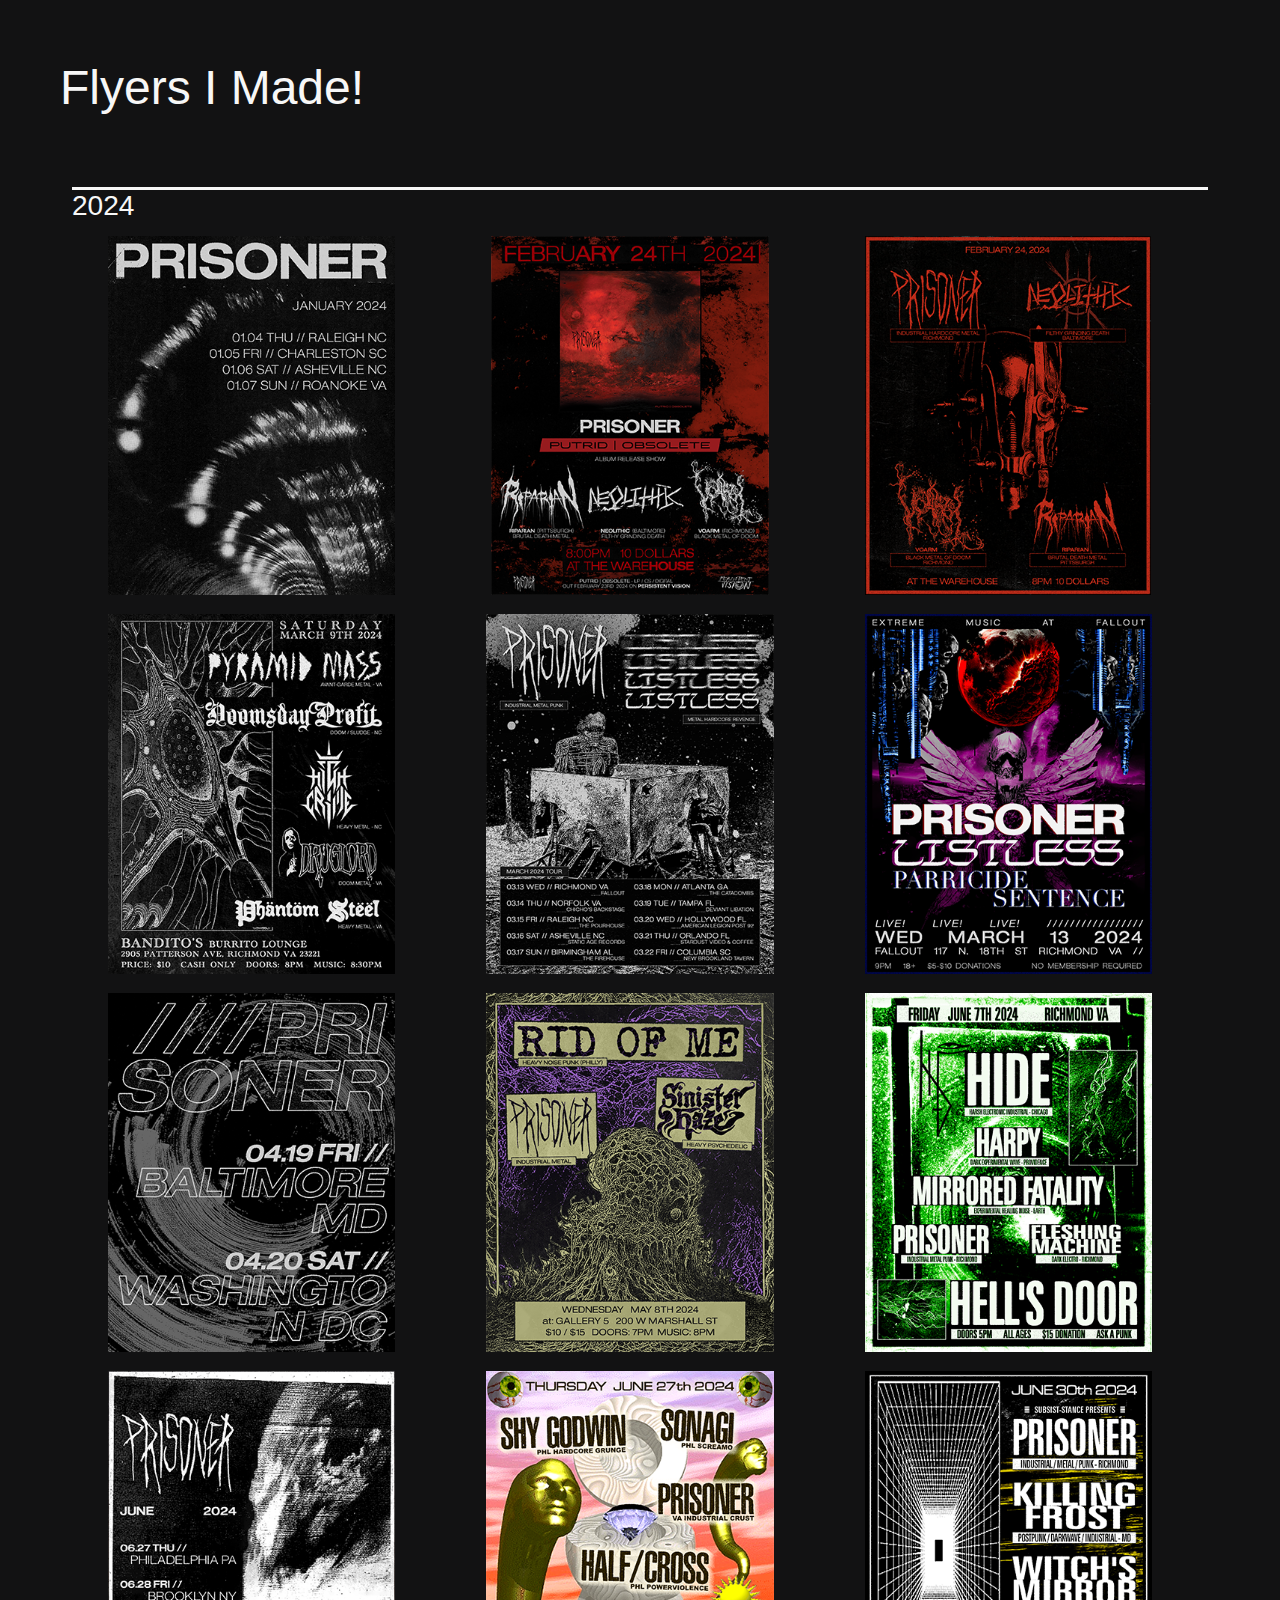
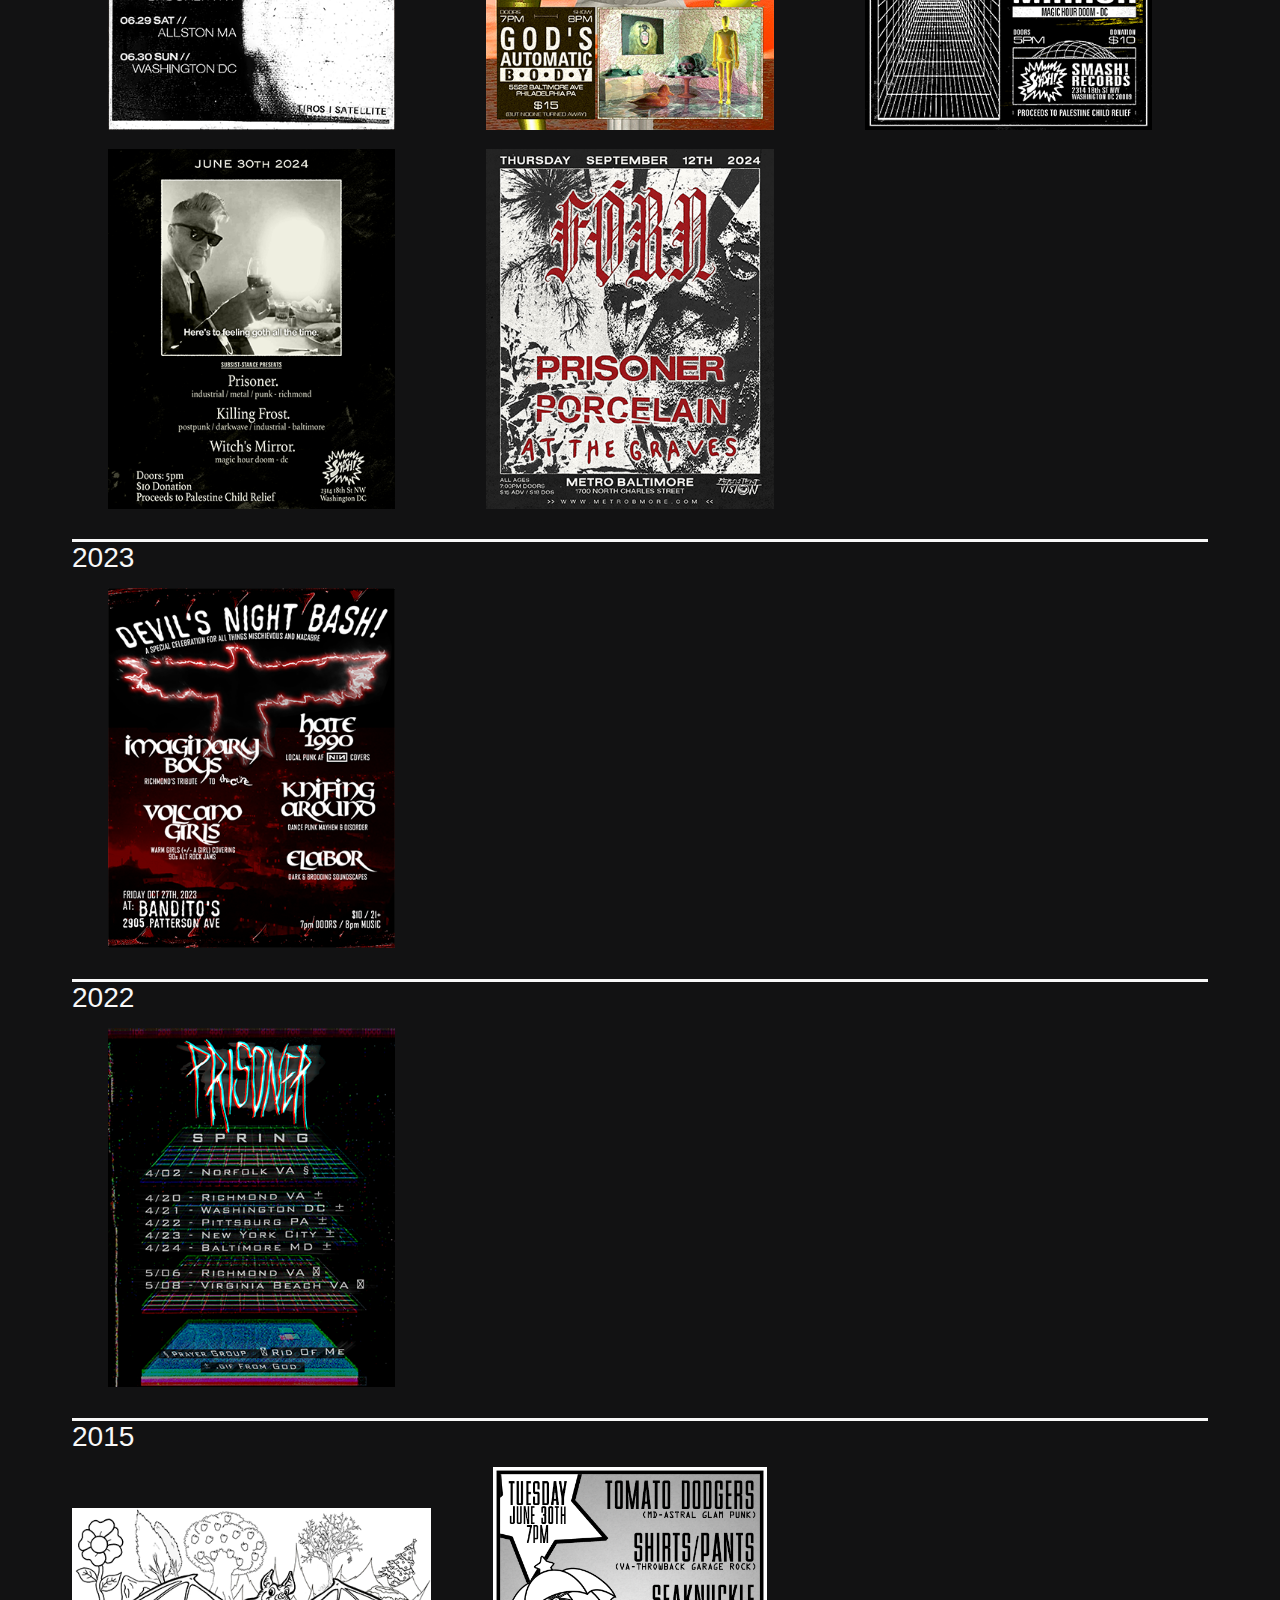
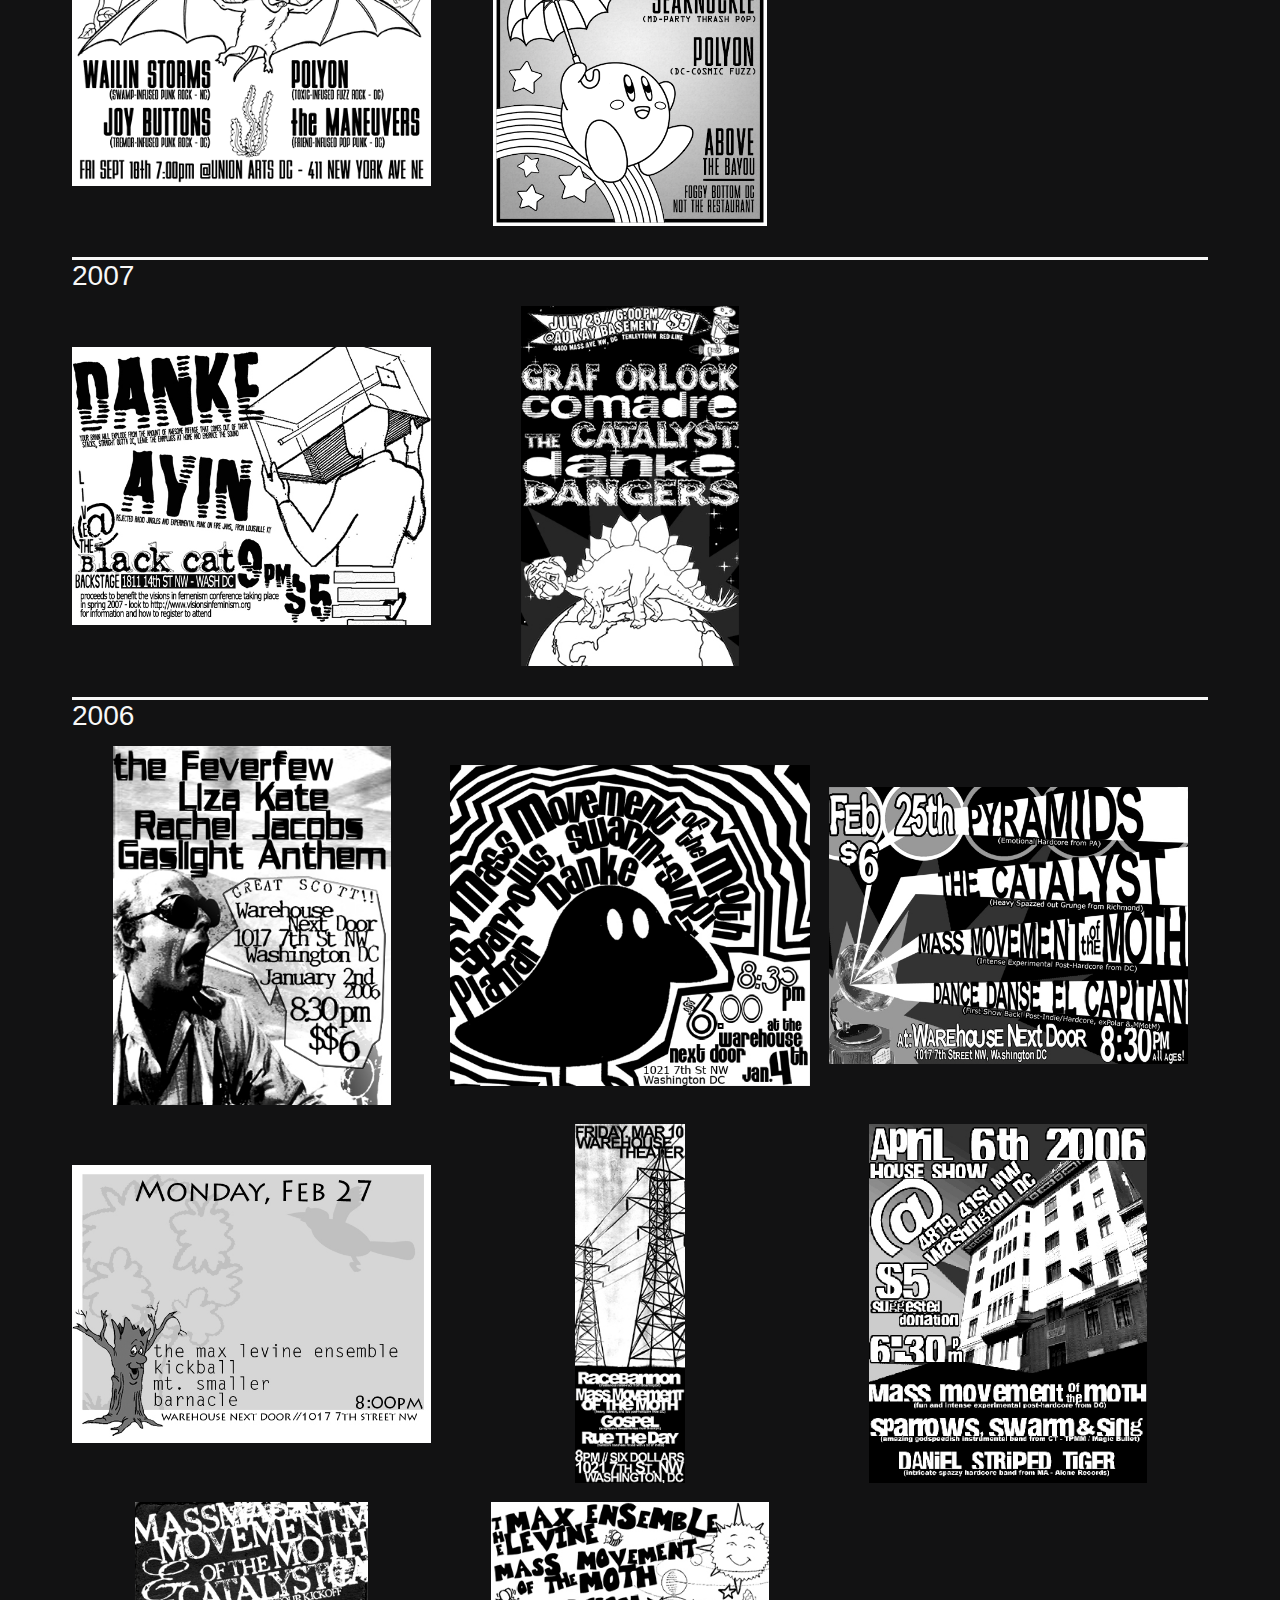
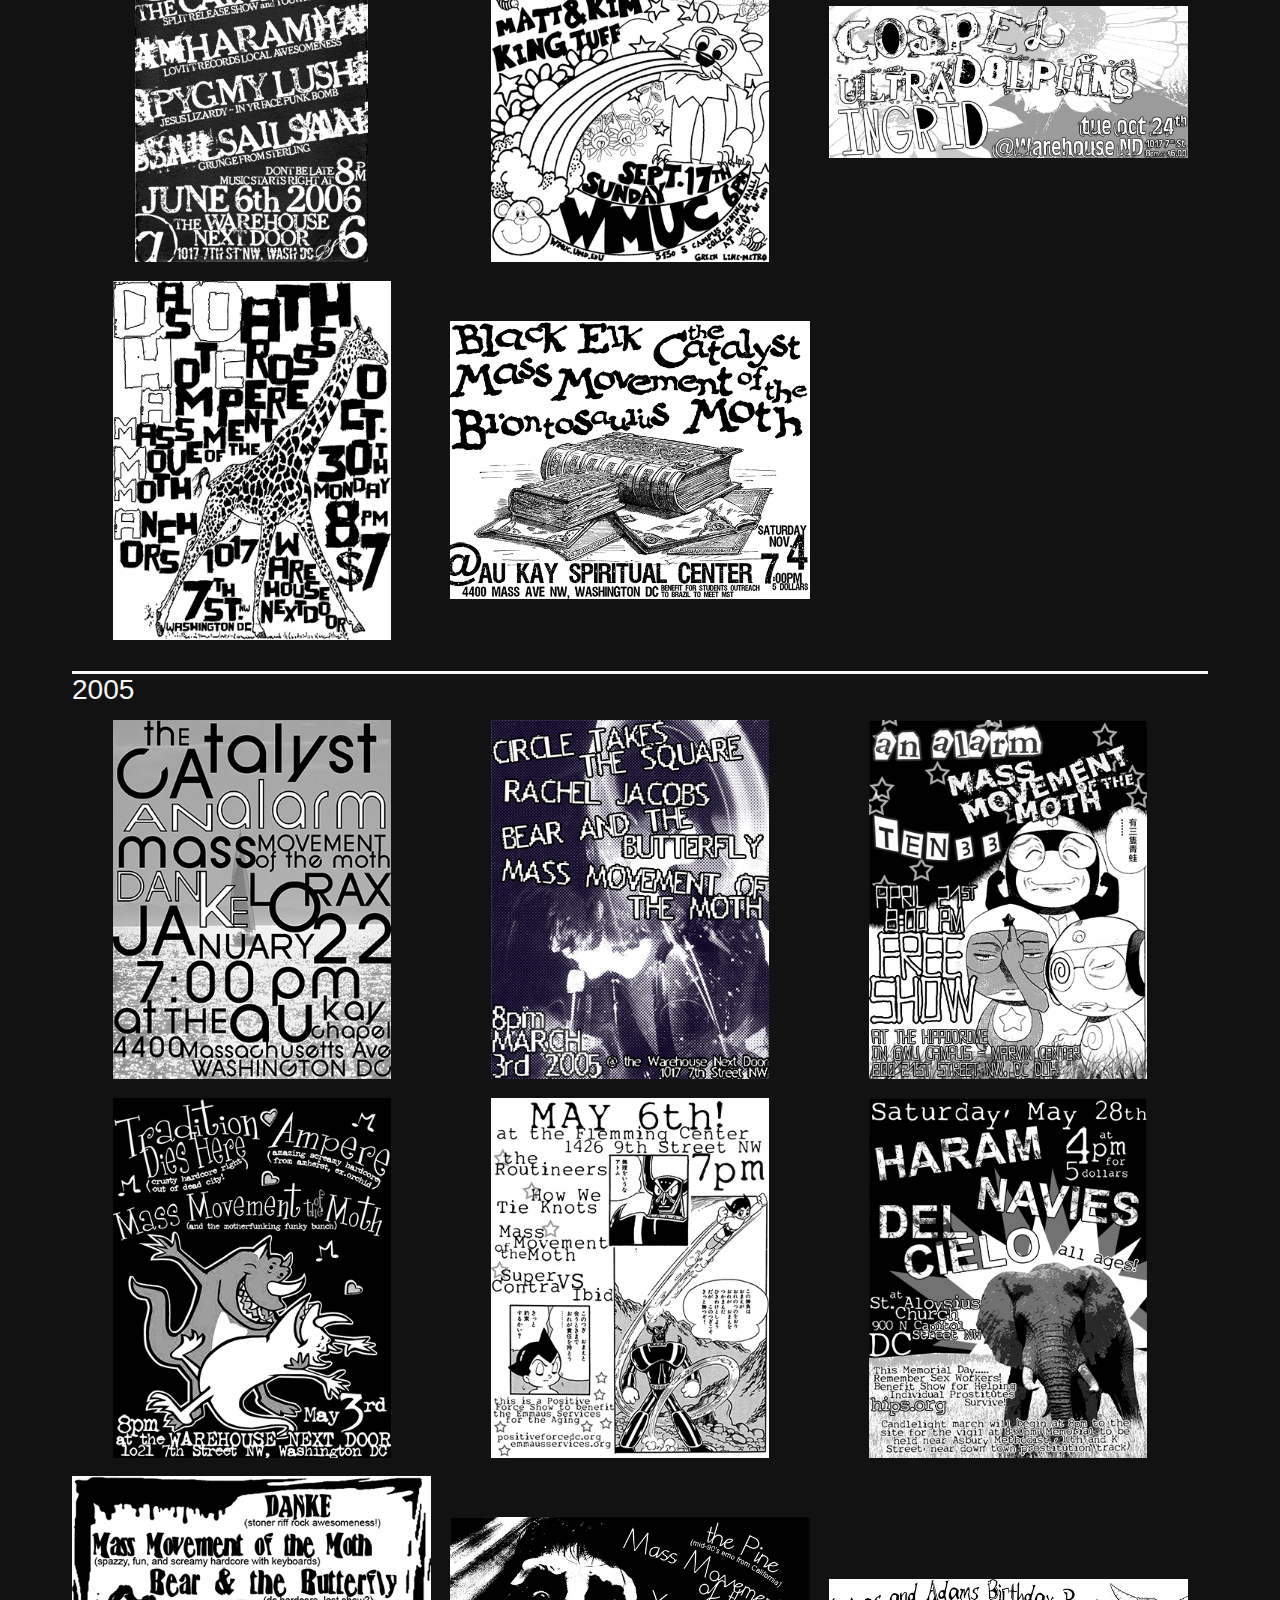
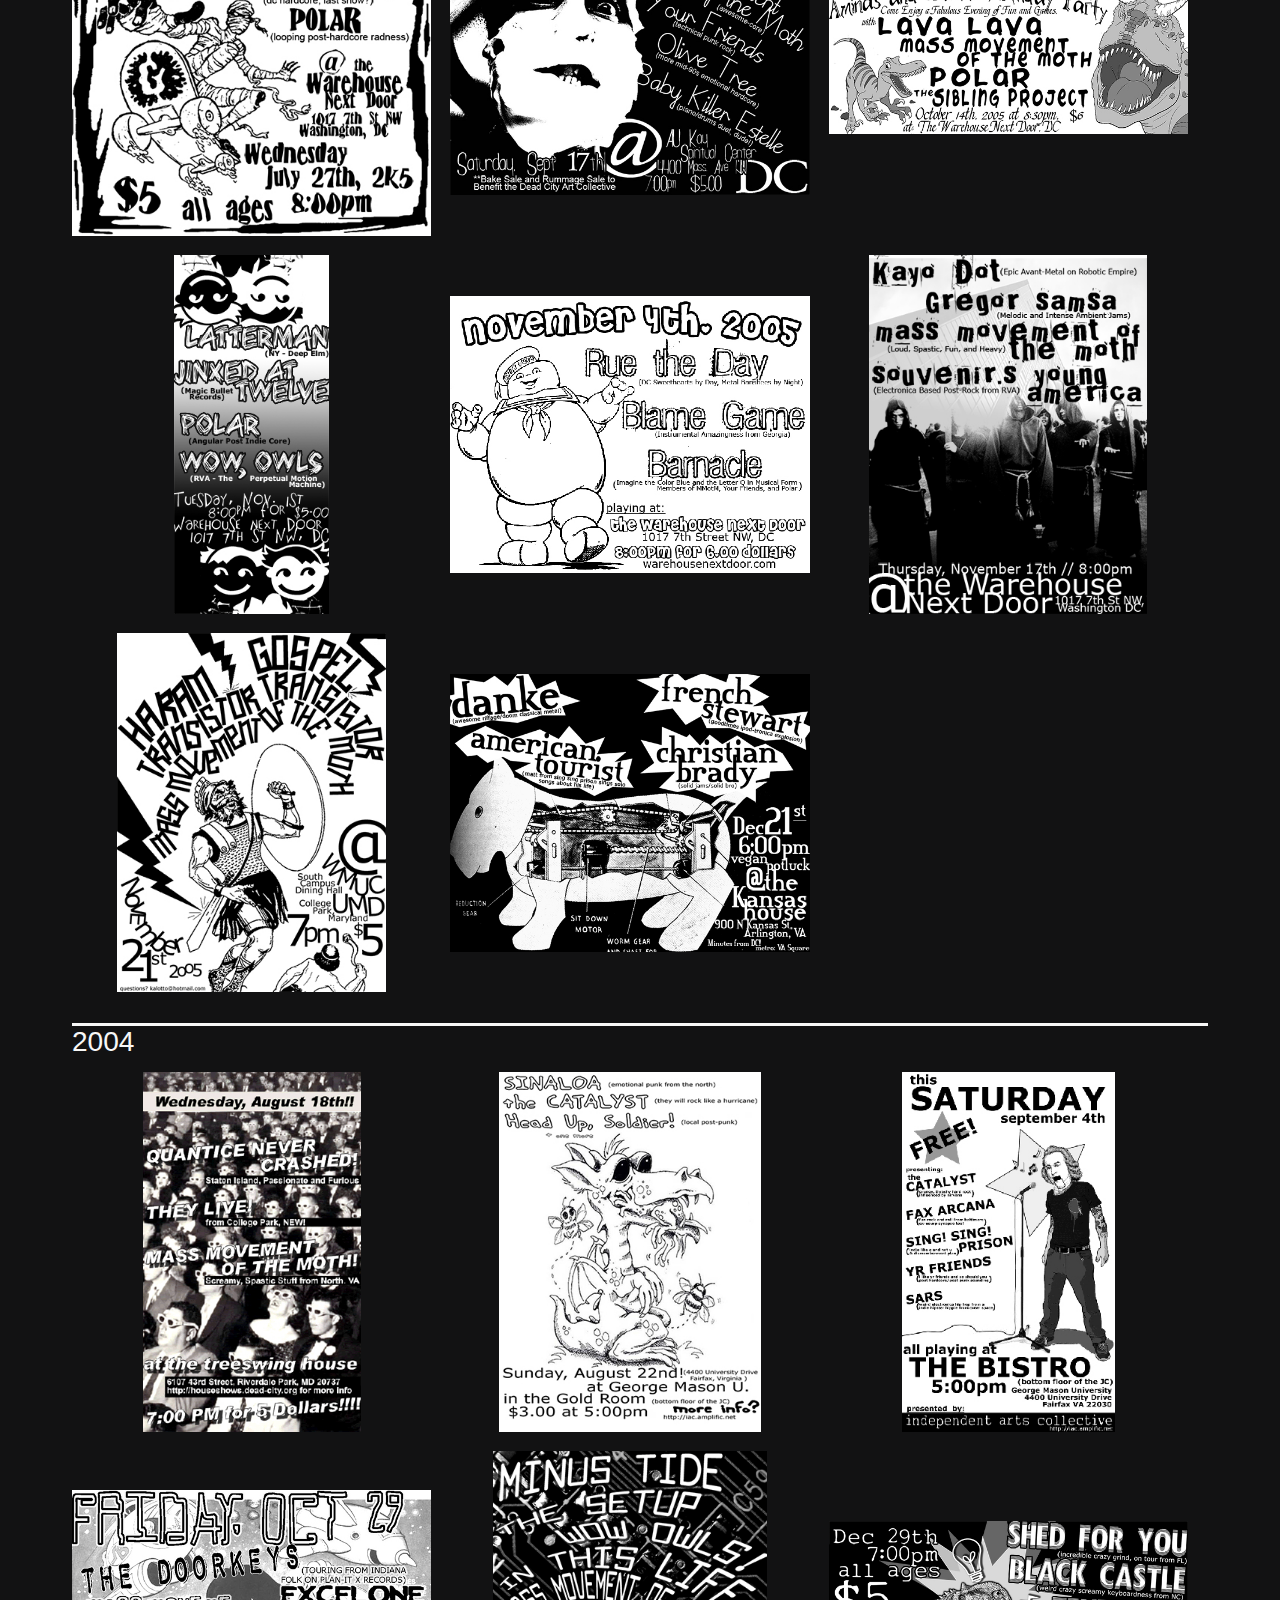
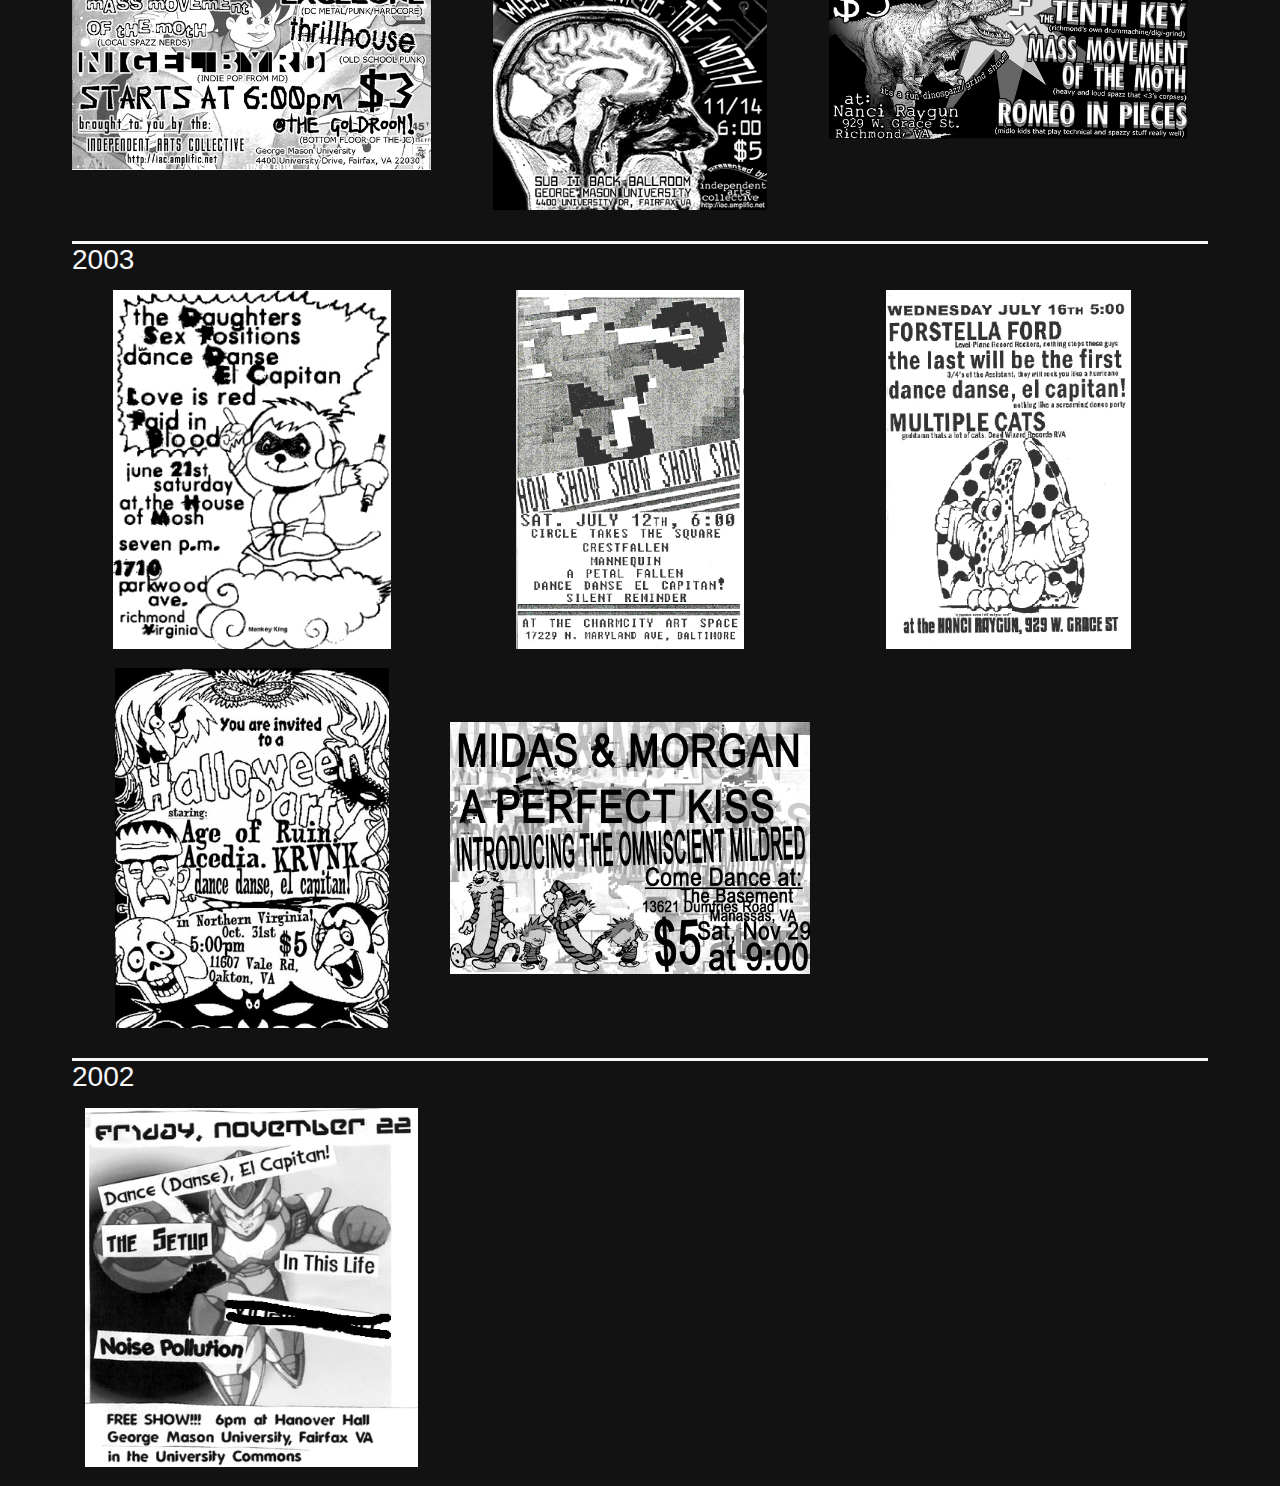
==== flyers/index.html @ acebbc27 "Update index.html" ====
<!doctype html>

<html lang="en">
<head>
  <meta charset="utf-8">

  <title>I did these things that one time</title>
  <meta name="viewport" content="width=device-width, initial-scale=1.0, maximum-scale=3.0, user-scalable=1" />

  <link rel="stylesheet" href="stylesstyles.css" />
  <!--[if lt IE 9]>
  <script src="http://html5shiv.googlecode.com/svn/trunk/html5.js"></script>
  <![endif]-->
</head>
<body>

<h1>Flyers I Made!</h1>

<section>
    <h3>2024</h3>
    <div><a href="bigger/20240104.png" target="_blank"><img src="20240104.png" /></a></div>
    <div><a href="bigger/20240224a.png" target="_blank"><img src="20240224a.png" /></a></div>
    <div><a href="bigger/20240224b.png" target="_blank"><img src="20240224b.png" /></a></div>
    <div><a href="bigger/20240309.png" target="_blank"><img src="20240309.png" /></a></div>
    <div><a href="bigger/20240313a.png" target="_blank"><img src="20240313a.png" /></a></div>
    <div><a href="bigger/20240313b.png" target="_blank"><img src="20240313b.png" /></a></div>
    <div><a href="bigger/20240419.png" target="_blank"><img src="20240419.png" /></a></div>
    <div><a href="bigger/20240508.png" target="_blank"><img src="20240508.png" /></a></div>
    <div><a href="bigger/20240607.png" target="_blank"><img src="20240607.png" /></a></div>
    <div><a href="bigger/20240627a.png" target="_blank"><img src="20240627a.png" /></a></div>
    <div><a href="bigger/20240627b.png" target="_blank"><img src="20240627b.png" /></a></div>
    <div><a href="bigger/20240630a.png" target="_blank"><img src="20240630a.png" /></a></div>
    <div><a href="bigger/20240630b.png" target="_blank"><img src="20240630b.png" /></a></div>
    <div><a href="bigger/20240912.png" target="_blank"><img src="20240912.png" /></a></div>
</section>
<section>
    <h3>2023</h3>
    <div><a href="bigger/20231027.png" target="_blank"><img src="20231027.png" /></a></div>
</section>
<section>
    <h3>2022</h3>
    <div><a href="bigger/20220402.png" target="_blank"><img src="20220402.png" /></a></div>
</section>
<section>
    <h3>2015</h3>
    <div><a href="bigger/20150918.png" target="_blank"><img src="20150918.png" /></a></div>
    <div><a href="bigger/20150630.png" target="_blank"><img src="20150630.png" /></a></div>
</section>
<section>
    <h3>2007</h3>
    <div><a href="bigger/20070105.jpg" target="_blank"><img src="20070105.jpg" /></a></div>
    <div><a href="bigger/20070726.jpg" target="_blank"><img src="20070726.jpg" /></a></div>
</section>
<section>
    <h3>2006</h3>
    <div><a href="bigger/20060102.jpg" target="_blank"><img src="20060102.jpg" /></a></div>
    <div><a href="bigger/20060104.jpg" target="_blank"><img src="20060104.jpg" /></a></div>
    <div><a href="bigger/20060225.jpg" target="_blank"><img src="20060225.jpg" /></a></div>
    <div><a href="bigger/20060227.jpg" target="_blank"><img src="20060227.jpg" /></a></div>
    <div><a href="bigger/20060310.jpg" target="_blank"><img src="20060310.jpg" /></a></div>
    <div><a href="bigger/20060406.jpg" target="_blank"><img src="20060406.jpg" /></a></div>
    <div><a href="bigger/20060606.jpg" target="_blank"><img src="20060606.jpg" /></a></div>
    <div><a href="bigger/20060917.jpg" target="_blank"><img src="20060917.jpg" /></a></div>
    <div><a href="bigger/20061024.jpg" target="_blank"><img src="20061024.jpg" /></a></div>
    <div><a href="bigger/20061030.jpg" target="_blank"><img src="20061030.jpg" /></a></div>
    <div><a href="bigger/20061104.jpg" target="_blank"><img src="20061104.jpg" /></a></div>
</section>
<section>
    <h3>2005</h3>
    <div><a href="bigger/20050122.jpg" target="_blank"><img src="20050122.jpg" /></a></div>
    <div><a href="bigger/20050303.jpg" target="_blank"><img src="20050303.jpg" /></a></div>
    <div><a href="bigger/20050421.jpg" target="_blank"><img src="20050421.jpg" /></a></div>
    <div><a href="bigger/20050503.jpg" target="_blank"><img src="20050503.jpg" /></a></div>
    <div><a href="bigger/20050506.jpg" target="_blank"><img src="20050506.jpg" /></a></div>
    <div><a href="bigger/20050528.jpg" target="_blank"><img src="20050528.jpg" /></a></div>
    <div><a href="bigger/20050727.jpg" target="_blank"><img src="20050727.jpg" /></a></div>
    <div><a href="bigger/20050917.jpg" target="_blank"><img src="20050917.jpg" /></a></div>
    <div><a href="bigger/20051014.jpg" target="_blank"><img src="20051014.jpg" /></a></div>
    <div><a href="bigger/20051101.jpg" target="_blank"><img src="20051101.jpg" /></a></div>
    <div><a href="bigger/20051104.jpg" target="_blank"><img src="20051104.jpg" /></a></div>
    <div><a href="bigger/20051117.jpg" target="_blank"><img src="20051117.jpg" /></a></div>
    <div><a href="bigger/20051121.jpg" target="_blank"><img src="20051121.jpg" /></a></div>
    <div><a href="bigger/20051221.jpg" target="_blank"><img src="20051221.jpg" /></a></div>
</section>
<section>
    <h3>2004</h3>
    <div><a href="bigger/20040818.jpg" target="_blank"><img src="20040818.jpg" /></a></div>
    <div><a href="bigger/20040822.jpg" target="_blank"><img src="20040822.jpg" /></a></div>
    <div><a href="bigger/20040904.jpg" target="_blank"><img src="20040904.jpg" /></a></div>
    <div><a href="bigger/20041029.jpg" target="_blank"><img src="20041029.jpg" /></a></div>
    <div><a href="bigger/20041114.jpg" target="_blank"><img src="20041114.jpg" /></a></div>
    <div><a href="bigger/20041229.jpg" target="_blank"><img src="20041229.jpg" /></a></div>
</section>
<section>
    <h3>2003</h3>
    <div><a href="bigger/20030621.jpg" target="_blank"><img src="20030621.jpg" /></a></div>
    <div><a href="bigger/20030712.jpg" target="_blank"><img src="20030712.jpg" /></a></div>
    <div><a href="bigger/20030716.jpg" target="_blank"><img src="20030716.jpg" /></a></div>
    <div><a href="bigger/20031031.jpg" target="_blank"><img src="20031031.jpg" /></a></div>
    <div><a href="bigger/20031129.jpg" target="_blank"><img src="20031129.jpg" /></a></div>
</section>
<section>
    <h3>2002</h3>
    <div><a href="bigger/20021122.jpg" target="_blank"><img src="20021122.jpg" /></a></div>
</section>

</body>
</html>
---- flyers/stylesstyles.css ----
* { margin: 0; padding: 0; font-weight: normal; }
body {
  background: #121213;
  padding: 2em;
  margin: .5em;
  font-family: Verdana, Arial, Helvetica, sans-serif;
  font-size: 1.5em;
  color: #f7f7f7;
}
a {
  color: #189918;
  text-decoration: none;
}
a:hover { text-decoration: underline; }

section { 
  padding: 0.5em;
  margin: 2.5em auto; 
  clear: both; }
  section h3 { 
    border-top: 3px solid #f7f7f7; 
    padding-bottom: 0.5em; }
  section > div {
    position: relative;
    float: left;
    width: 33.3%;
    height: 0;    
    padding-bottom: 33.3%; }
    section > div > a {
      display: block;
      position: absolute;
      width: 95%;
      height: 95%;
      font-size: 0;
      text-align: center; }
    section > div > a:before {
      content: '';
      vertical-align: middle;
      display: inline-block;
      width: 0;
      height: 100%; }
      section > div > a img {
        vertical-align: middle;
        display: inline-block;
        max-width: 100%;
        max-height: 100%; }
@media (max-width: 480px) {
  body {
    padding: .5em;
  }
  section > div {
    width: 100%;
    padding-bottom: 100%; }
}
@media (min-width: 30em) {
  section > div {

  }
}
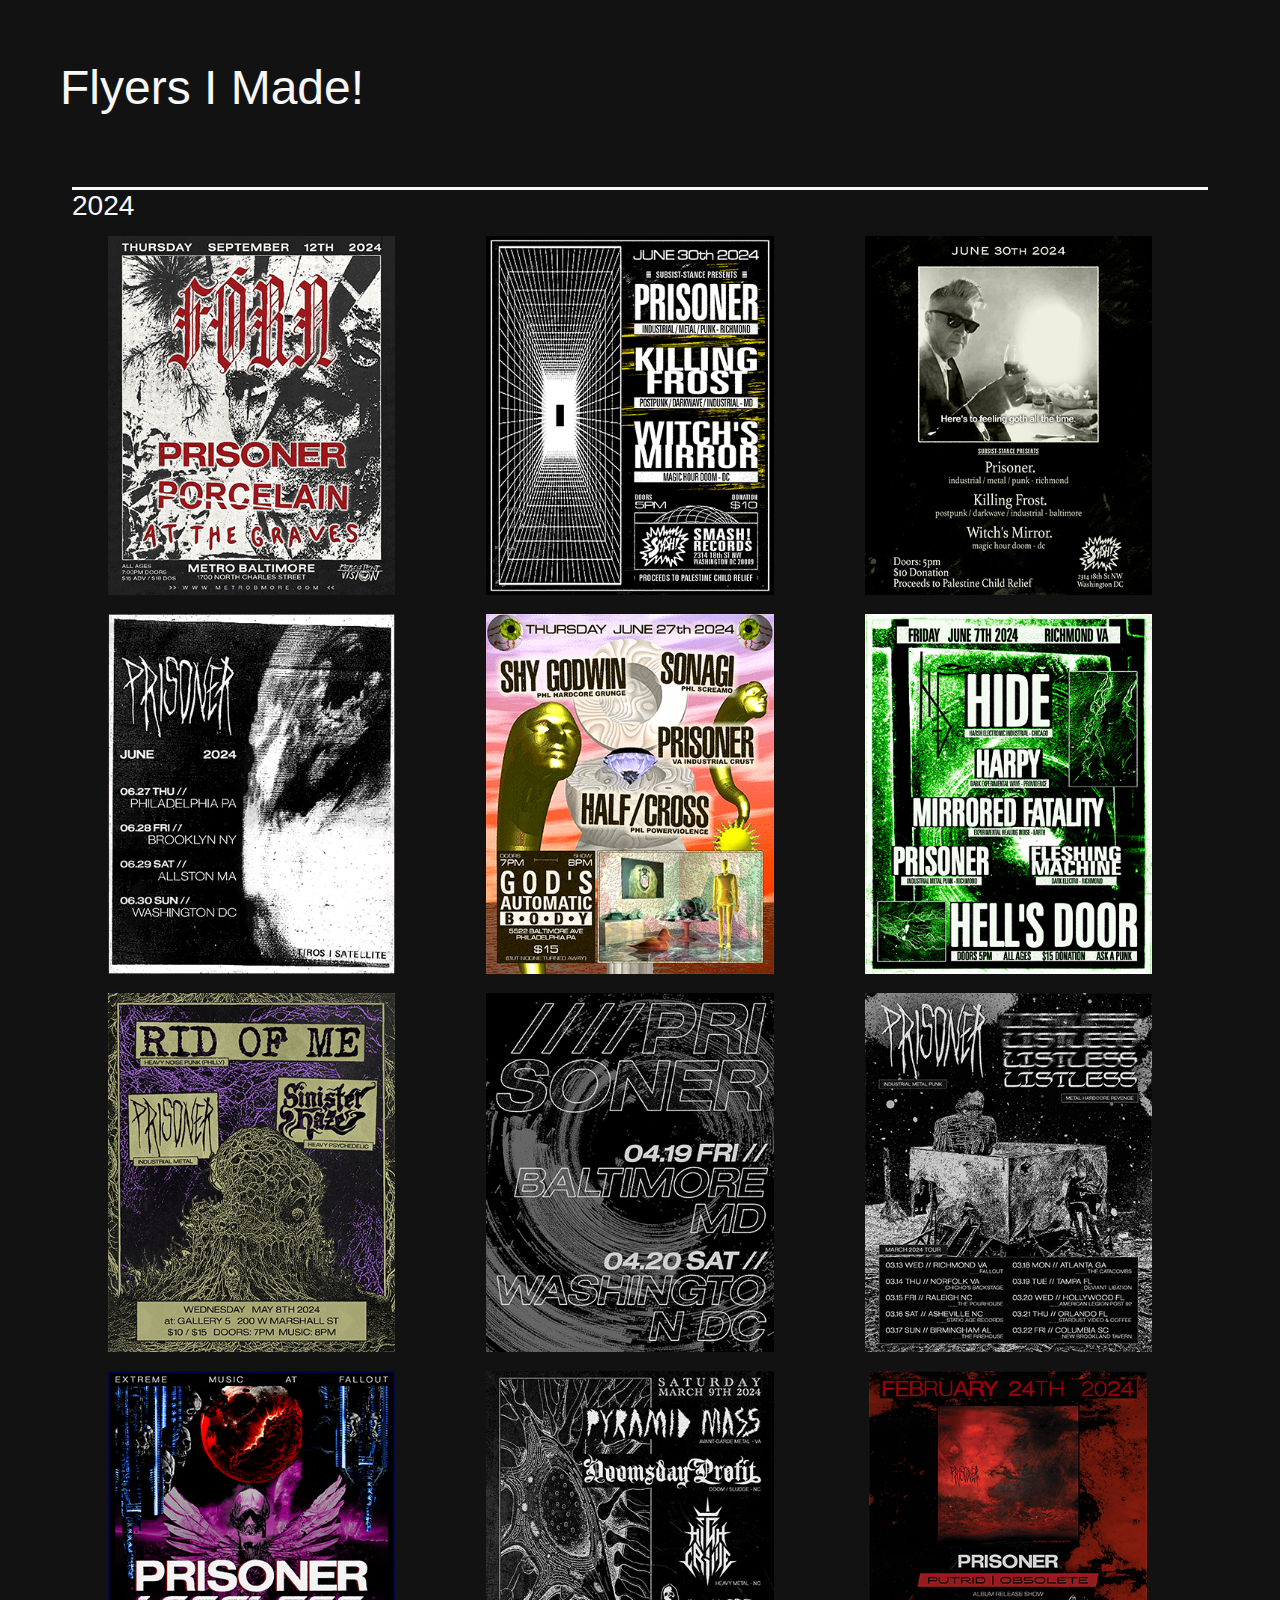
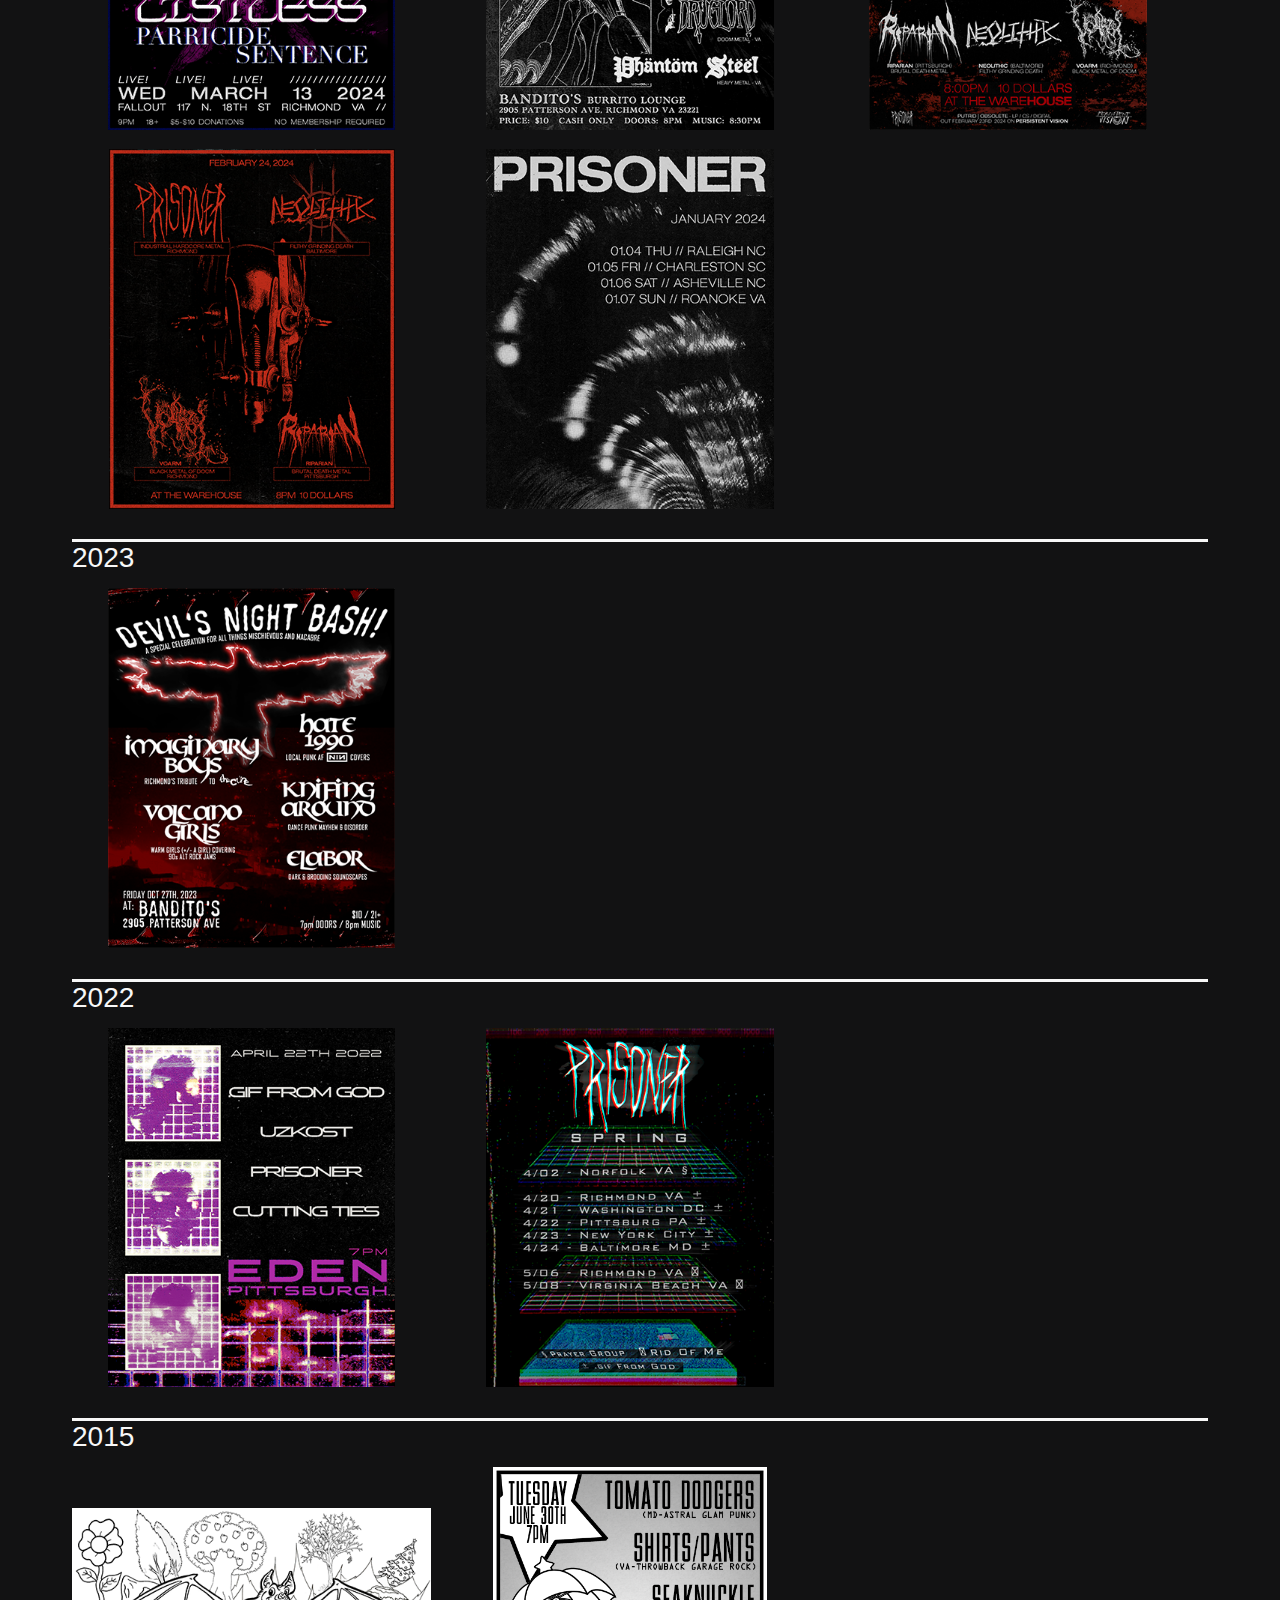
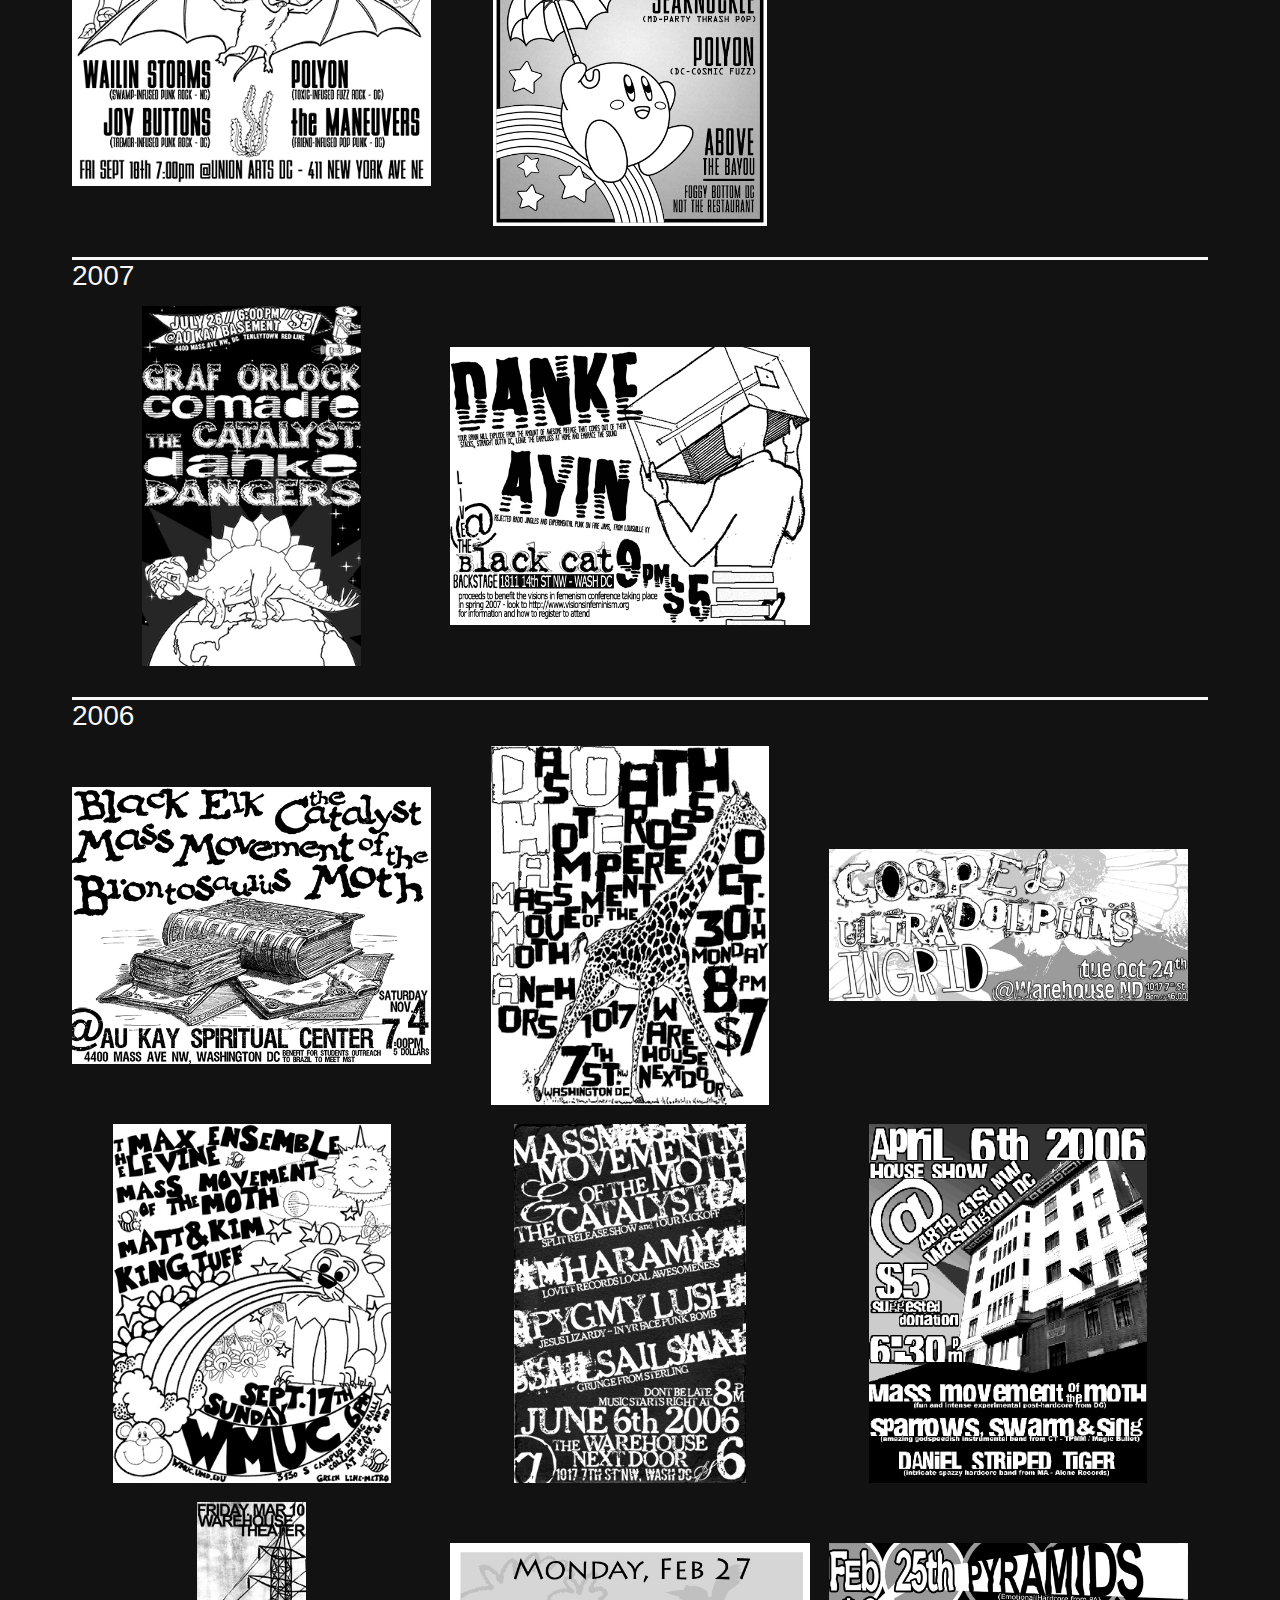
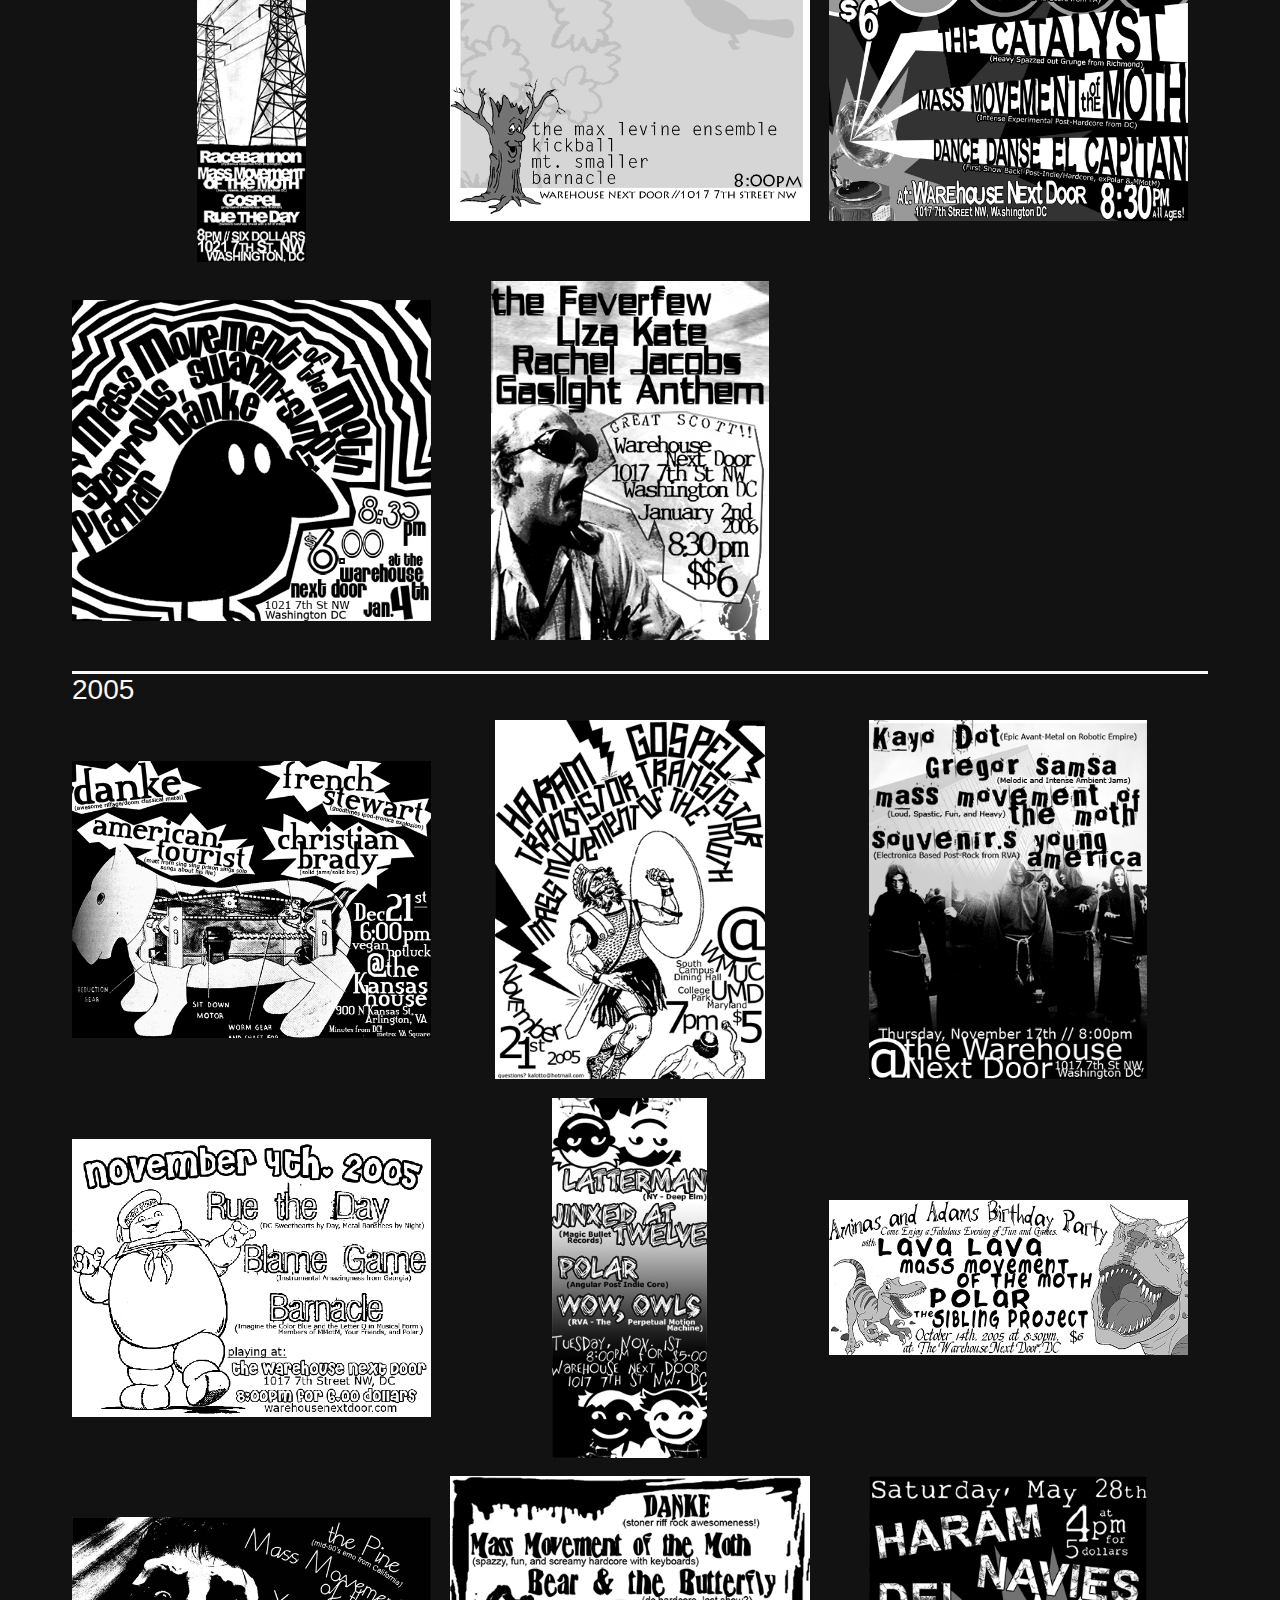
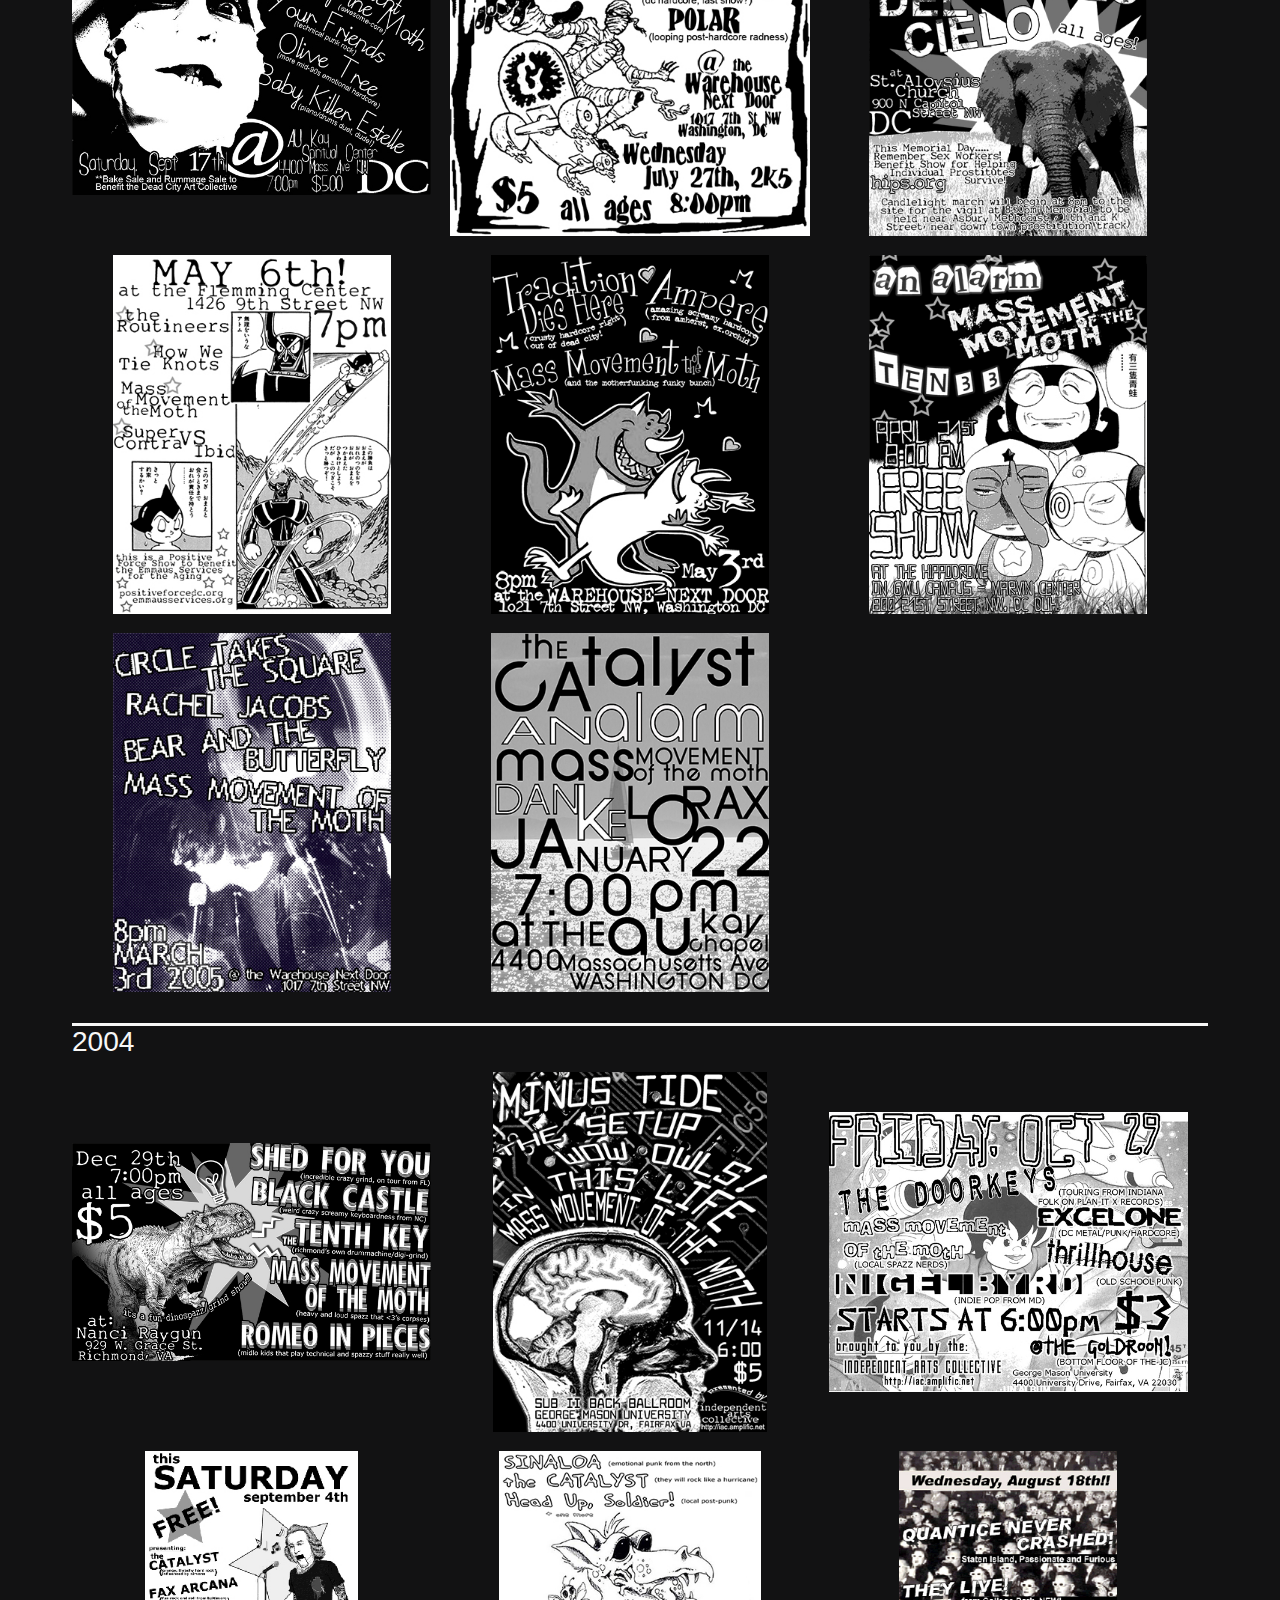
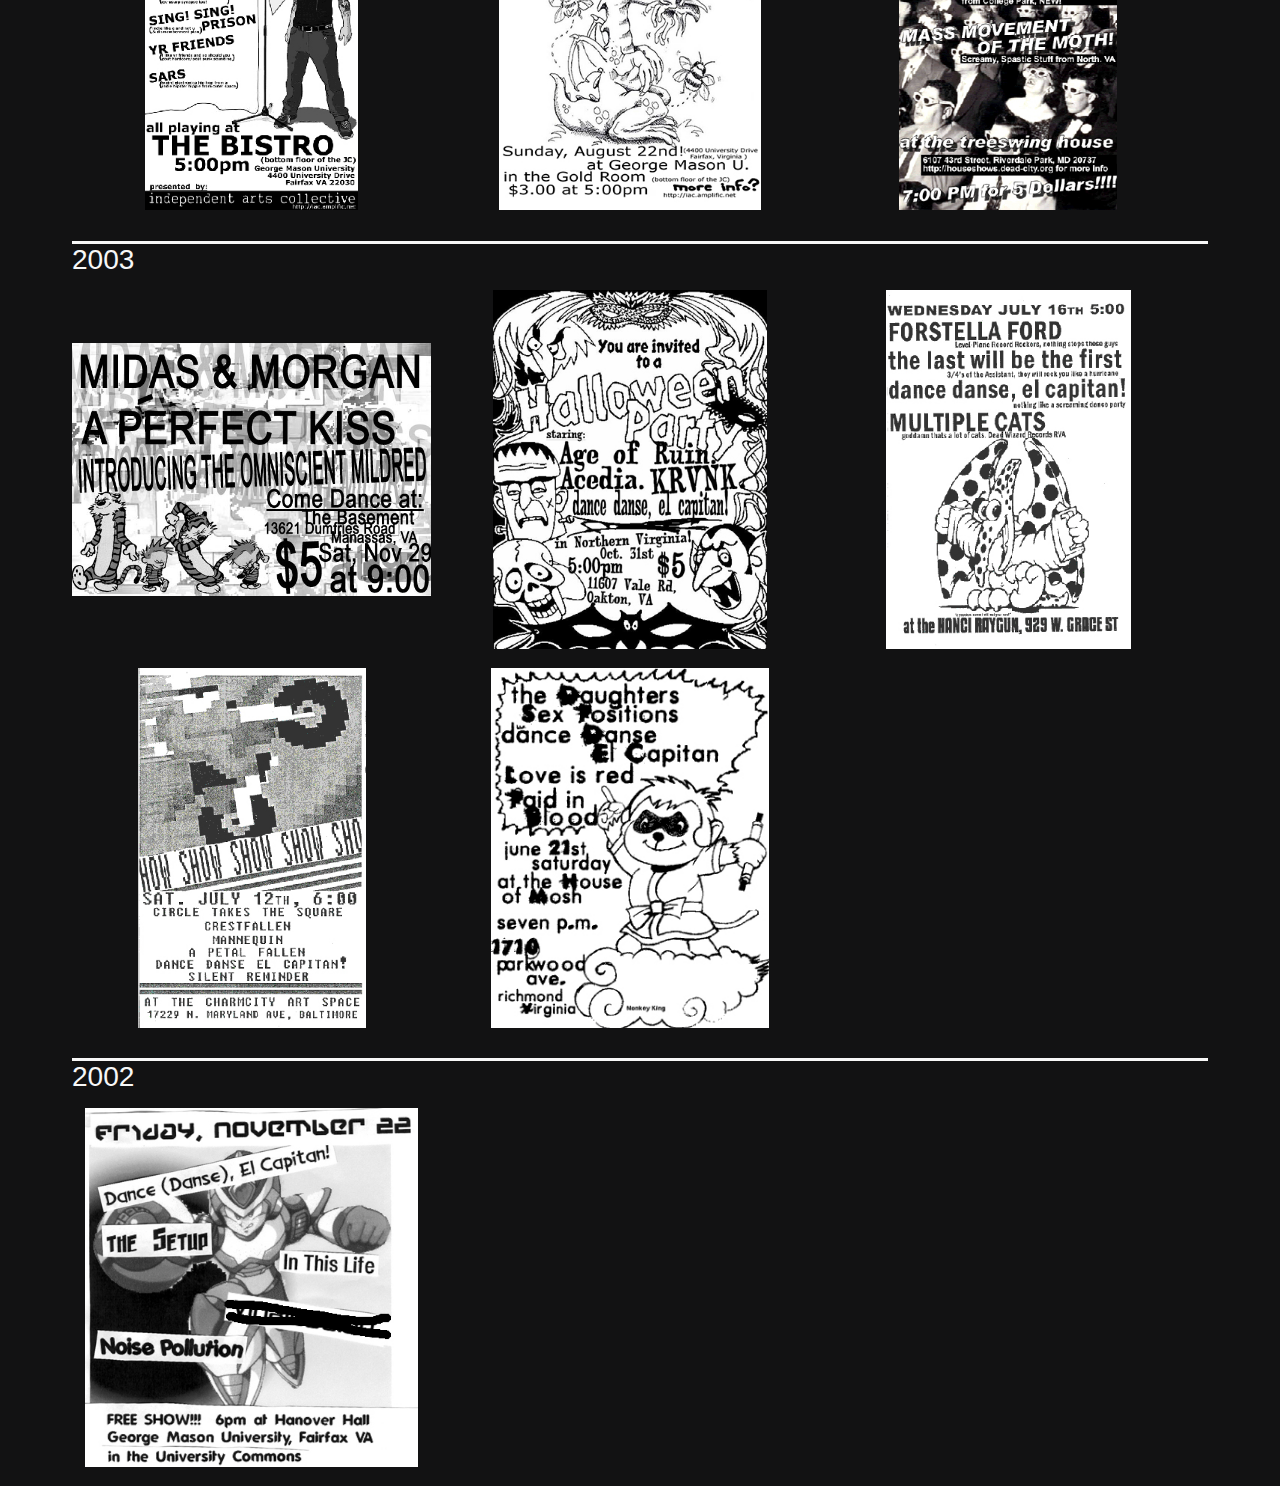
==== commit 48a21027: "Update index.html" ====
--- a/flyers/index.html
+++ b/flyers/index.html
@@ -18,20 +18,20 @@
 
 <section>
     <h3>2024</h3>
-    <div><a href="bigger/20240104.png" target="_blank"><img src="20240104.png" /></a></div>
+    <div><a href="bigger/20240912.png" target="_blank"><img src="20240912.png" /></a></div>
+    <div><a href="bigger/20240630a.png" target="_blank"><img src="20240630a.png" /></a></div>
+    <div><a href="bigger/20240630b.png" target="_blank"><img src="20240630b.png" /></a></div>
+    <div><a href="bigger/20240627a.png" target="_blank"><img src="20240627a.png" /></a></div>
+    <div><a href="bigger/20240627b.png" target="_blank"><img src="20240627b.png" /></a></div>
+    <div><a href="bigger/20240607.png" target="_blank"><img src="20240607.png" /></a></div>
+    <div><a href="bigger/20240508.png" target="_blank"><img src="20240508.png" /></a></div>
+    <div><a href="bigger/20240419.png" target="_blank"><img src="20240419.png" /></a></div>
+    <div><a href="bigger/20240313a.png" target="_blank"><img src="20240313a.png" /></a></div>
+    <div><a href="bigger/20240313b.png" target="_blank"><img src="20240313b.png" /></a></div>
+    <div><a href="bigger/20240309.png" target="_blank"><img src="20240309.png" /></a></div>
     <div><a href="bigger/20240224a.png" target="_blank"><img src="20240224a.png" /></a></div>
     <div><a href="bigger/20240224b.png" target="_blank"><img src="20240224b.png" /></a></div>
-    <div><a href="bigger/20240309.png" target="_blank"><img src="20240309.png" /></a></div>
-    <div><a href="bigger/20240313a.png" target="_blank"><img src="20240313a.png" /></a></div>
-    <div><a href="bigger/20240313b.png" target="_blank"><img src="20240313b.png" /></a></div>
-    <div><a href="bigger/20240419.png" target="_blank"><img src="20240419.png" /></a></div>
-    <div><a href="bigger/20240508.png" target="_blank"><img src="20240508.png" /></a></div>
-    <div><a href="bigger/20240607.png" target="_blank"><img src="20240607.png" /></a></div>
-    <div><a href="bigger/20240627a.png" target="_blank"><img src="20240627a.png" /></a></div>
-    <div><a href="bigger/20240627b.png" target="_blank"><img src="20240627b.png" /></a></div>
-    <div><a href="bigger/20240630a.png" target="_blank"><img src="20240630a.png" /></a></div>
-    <div><a href="bigger/20240630b.png" target="_blank"><img src="20240630b.png" /></a></div>
-    <div><a href="bigger/20240912.png" target="_blank"><img src="20240912.png" /></a></div>
+    <div><a href="bigger/20240104.png" target="_blank"><img src="20240104.png" /></a></div>
 </section>
 <section>
     <h3>2023</h3>
@@ -39,6 +39,7 @@
 </section>
 <section>
     <h3>2022</h3>
+    <div><a href="bigger/20220422.png" target="_blank"><img src="20220422.png" /></a></div>
     <div><a href="bigger/20220402.png" target="_blank"><img src="20220402.png" /></a></div>
 </section>
 <section>
@@ -48,56 +49,56 @@
 </section>
 <section>
     <h3>2007</h3>
+    <div><a href="bigger/20070726.jpg" target="_blank"><img src="20070726.jpg" /></a></div>
     <div><a href="bigger/20070105.jpg" target="_blank"><img src="20070105.jpg" /></a></div>
-    <div><a href="bigger/20070726.jpg" target="_blank"><img src="20070726.jpg" /></a></div>
 </section>
 <section>
     <h3>2006</h3>
+    <div><a href="bigger/20061104.jpg" target="_blank"><img src="20061104.jpg" /></a></div>
+    <div><a href="bigger/20061030.jpg" target="_blank"><img src="20061030.jpg" /></a></div>
+    <div><a href="bigger/20061024.jpg" target="_blank"><img src="20061024.jpg" /></a></div>
+    <div><a href="bigger/20060917.jpg" target="_blank"><img src="20060917.jpg" /></a></div>
+    <div><a href="bigger/20060606.jpg" target="_blank"><img src="20060606.jpg" /></a></div>
+    <div><a href="bigger/20060406.jpg" target="_blank"><img src="20060406.jpg" /></a></div>
+    <div><a href="bigger/20060310.jpg" target="_blank"><img src="20060310.jpg" /></a></div>
+    <div><a href="bigger/20060227.jpg" target="_blank"><img src="20060227.jpg" /></a></div>
+    <div><a href="bigger/20060225.jpg" target="_blank"><img src="20060225.jpg" /></a></div>
+    <div><a href="bigger/20060104.jpg" target="_blank"><img src="20060104.jpg" /></a></div>
     <div><a href="bigger/20060102.jpg" target="_blank"><img src="20060102.jpg" /></a></div>
-    <div><a href="bigger/20060104.jpg" target="_blank"><img src="20060104.jpg" /></a></div>
-    <div><a href="bigger/20060225.jpg" target="_blank"><img src="20060225.jpg" /></a></div>
-    <div><a href="bigger/20060227.jpg" target="_blank"><img src="20060227.jpg" /></a></div>
-    <div><a href="bigger/20060310.jpg" target="_blank"><img src="20060310.jpg" /></a></div>
-    <div><a href="bigger/20060406.jpg" target="_blank"><img src="20060406.jpg" /></a></div>
-    <div><a href="bigger/20060606.jpg" target="_blank"><img src="20060606.jpg" /></a></div>
-    <div><a href="bigger/20060917.jpg" target="_blank"><img src="20060917.jpg" /></a></div>
-    <div><a href="bigger/20061024.jpg" target="_blank"><img src="20061024.jpg" /></a></div>
-    <div><a href="bigger/20061030.jpg" target="_blank"><img src="20061030.jpg" /></a></div>
-    <div><a href="bigger/20061104.jpg" target="_blank"><img src="20061104.jpg" /></a></div>
 </section>
 <section>
     <h3>2005</h3>
+    <div><a href="bigger/20051221.jpg" target="_blank"><img src="20051221.jpg" /></a></div>
+    <div><a href="bigger/20051121.jpg" target="_blank"><img src="20051121.jpg" /></a></div>
+    <div><a href="bigger/20051117.jpg" target="_blank"><img src="20051117.jpg" /></a></div>
+    <div><a href="bigger/20051104.jpg" target="_blank"><img src="20051104.jpg" /></a></div>
+    <div><a href="bigger/20051101.jpg" target="_blank"><img src="20051101.jpg" /></a></div>
+    <div><a href="bigger/20051014.jpg" target="_blank"><img src="20051014.jpg" /></a></div>
+    <div><a href="bigger/20050917.jpg" target="_blank"><img src="20050917.jpg" /></a></div>
+    <div><a href="bigger/20050727.jpg" target="_blank"><img src="20050727.jpg" /></a></div>
+    <div><a href="bigger/20050528.jpg" target="_blank"><img src="20050528.jpg" /></a></div>
+    <div><a href="bigger/20050506.jpg" target="_blank"><img src="20050506.jpg" /></a></div>
+    <div><a href="bigger/20050503.jpg" target="_blank"><img src="20050503.jpg" /></a></div>
+    <div><a href="bigger/20050421.jpg" target="_blank"><img src="20050421.jpg" /></a></div>
+    <div><a href="bigger/20050303.jpg" target="_blank"><img src="20050303.jpg" /></a></div>
     <div><a href="bigger/20050122.jpg" target="_blank"><img src="20050122.jpg" /></a></div>
-    <div><a href="bigger/20050303.jpg" target="_blank"><img src="20050303.jpg" /></a></div>
-    <div><a href="bigger/20050421.jpg" target="_blank"><img src="20050421.jpg" /></a></div>
-    <div><a href="bigger/20050503.jpg" target="_blank"><img src="20050503.jpg" /></a></div>
-    <div><a href="bigger/20050506.jpg" target="_blank"><img src="20050506.jpg" /></a></div>
-    <div><a href="bigger/20050528.jpg" target="_blank"><img src="20050528.jpg" /></a></div>
-    <div><a href="bigger/20050727.jpg" target="_blank"><img src="20050727.jpg" /></a></div>
-    <div><a href="bigger/20050917.jpg" target="_blank"><img src="20050917.jpg" /></a></div>
-    <div><a href="bigger/20051014.jpg" target="_blank"><img src="20051014.jpg" /></a></div>
-    <div><a href="bigger/20051101.jpg" target="_blank"><img src="20051101.jpg" /></a></div>
-    <div><a href="bigger/20051104.jpg" target="_blank"><img src="20051104.jpg" /></a></div>
-    <div><a href="bigger/20051117.jpg" target="_blank"><img src="20051117.jpg" /></a></div>
-    <div><a href="bigger/20051121.jpg" target="_blank"><img src="20051121.jpg" /></a></div>
-    <div><a href="bigger/20051221.jpg" target="_blank"><img src="20051221.jpg" /></a></div>
 </section>
 <section>
     <h3>2004</h3>
+    <div><a href="bigger/20041229.jpg" target="_blank"><img src="20041229.jpg" /></a></div>
+    <div><a href="bigger/20041114.jpg" target="_blank"><img src="20041114.jpg" /></a></div>
+    <div><a href="bigger/20041029.jpg" target="_blank"><img src="20041029.jpg" /></a></div>
+    <div><a href="bigger/20040904.jpg" target="_blank"><img src="20040904.jpg" /></a></div>
+    <div><a href="bigger/20040822.jpg" target="_blank"><img src="20040822.jpg" /></a></div>
     <div><a href="bigger/20040818.jpg" target="_blank"><img src="20040818.jpg" /></a></div>
-    <div><a href="bigger/20040822.jpg" target="_blank"><img src="20040822.jpg" /></a></div>
-    <div><a href="bigger/20040904.jpg" target="_blank"><img src="20040904.jpg" /></a></div>
-    <div><a href="bigger/20041029.jpg" target="_blank"><img src="20041029.jpg" /></a></div>
-    <div><a href="bigger/20041114.jpg" target="_blank"><img src="20041114.jpg" /></a></div>
-    <div><a href="bigger/20041229.jpg" target="_blank"><img src="20041229.jpg" /></a></div>
 </section>
 <section>
     <h3>2003</h3>
+    <div><a href="bigger/20031129.jpg" target="_blank"><img src="20031129.jpg" /></a></div>
+    <div><a href="bigger/20031031.jpg" target="_blank"><img src="20031031.jpg" /></a></div>
+    <div><a href="bigger/20030716.jpg" target="_blank"><img src="20030716.jpg" /></a></div>
+    <div><a href="bigger/20030712.jpg" target="_blank"><img src="20030712.jpg" /></a></div>
     <div><a href="bigger/20030621.jpg" target="_blank"><img src="20030621.jpg" /></a></div>
-    <div><a href="bigger/20030712.jpg" target="_blank"><img src="20030712.jpg" /></a></div>
-    <div><a href="bigger/20030716.jpg" target="_blank"><img src="20030716.jpg" /></a></div>
-    <div><a href="bigger/20031031.jpg" target="_blank"><img src="20031031.jpg" /></a></div>
-    <div><a href="bigger/20031129.jpg" target="_blank"><img src="20031129.jpg" /></a></div>
 </section>
 <section>
     <h3>2002</h3>
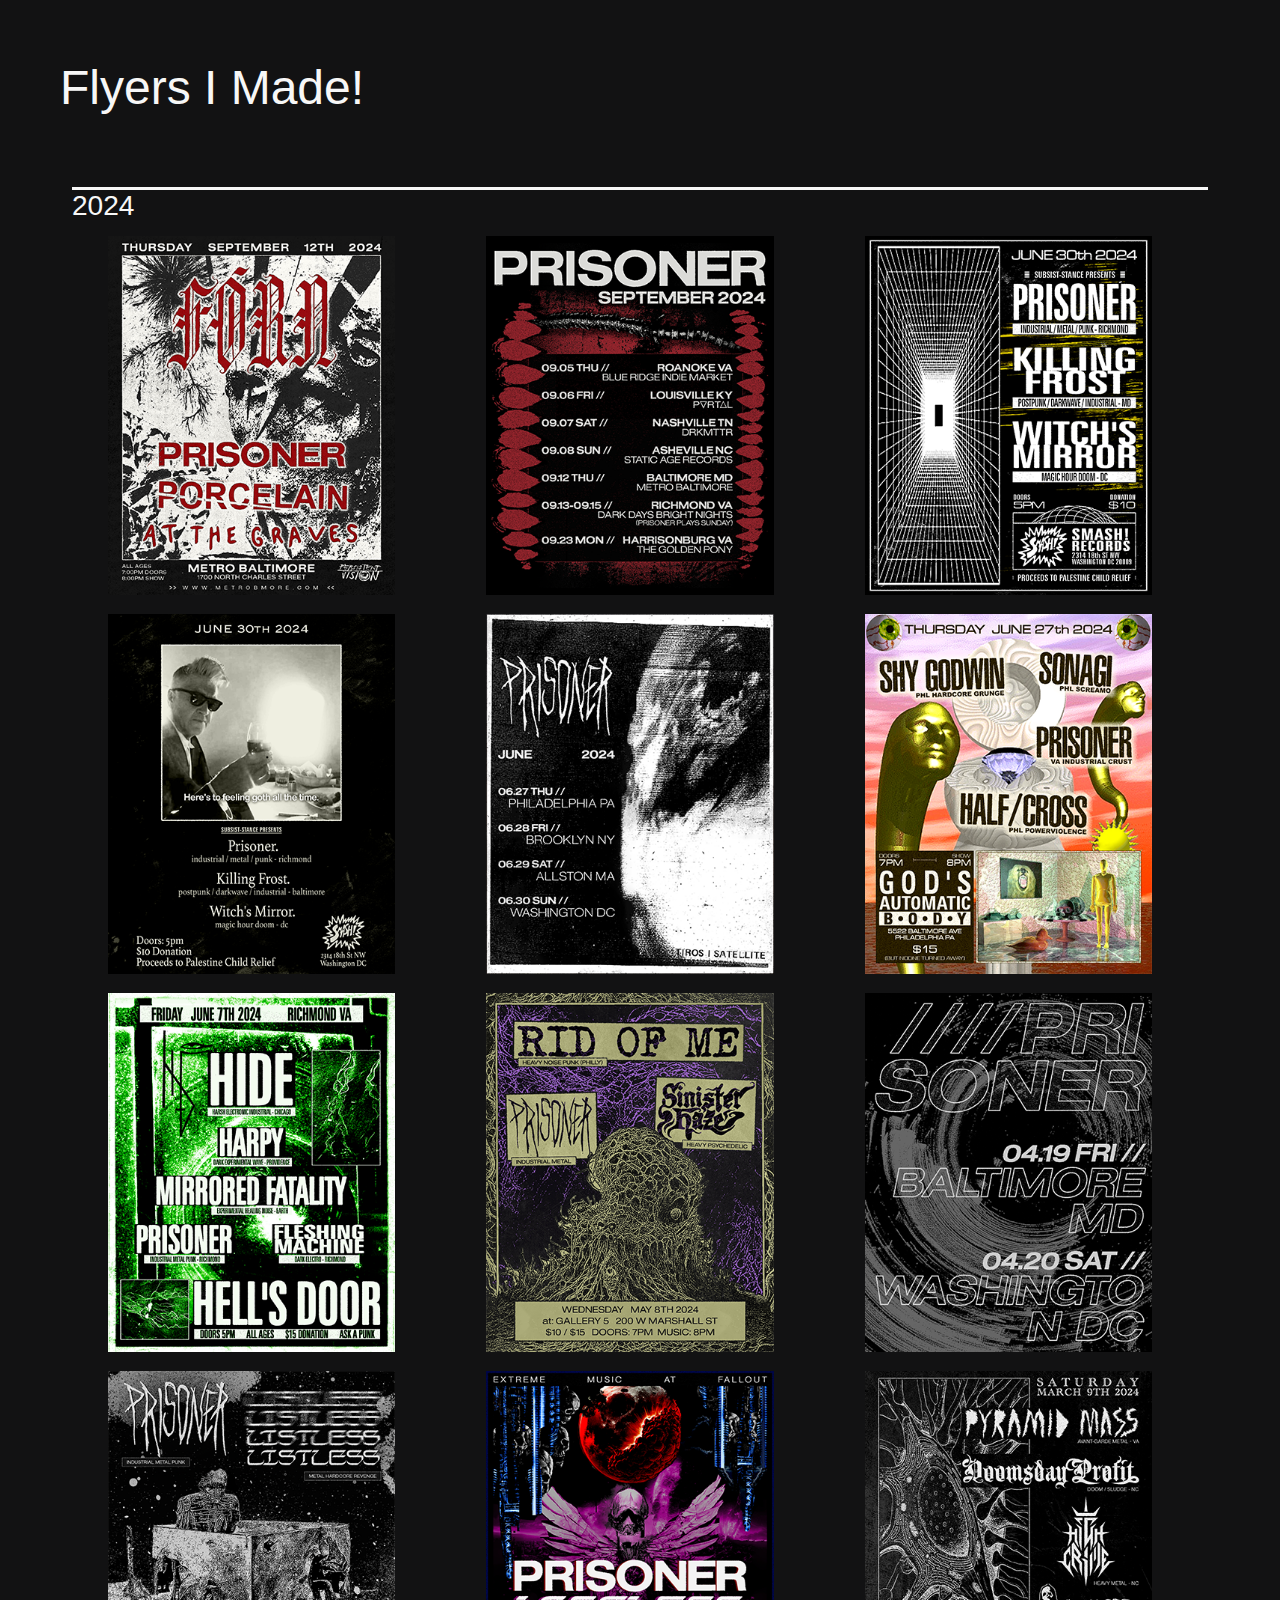
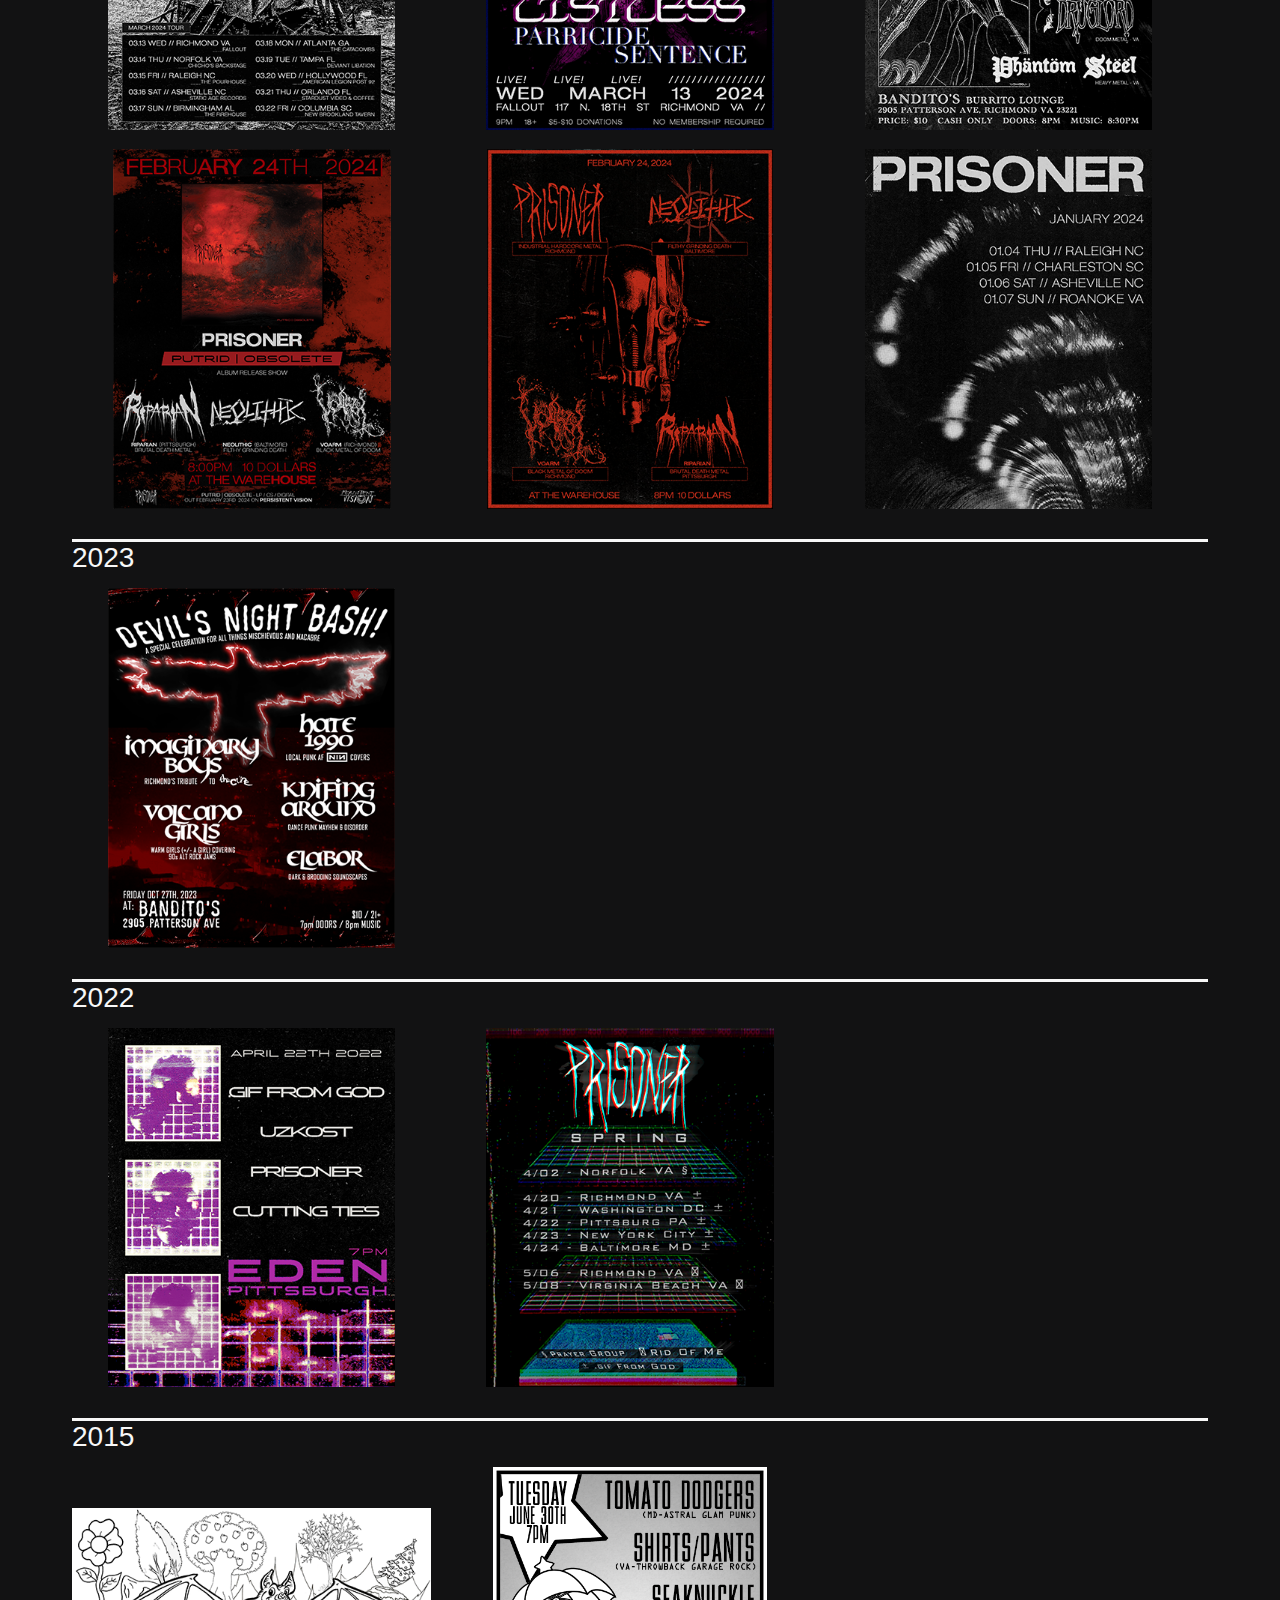
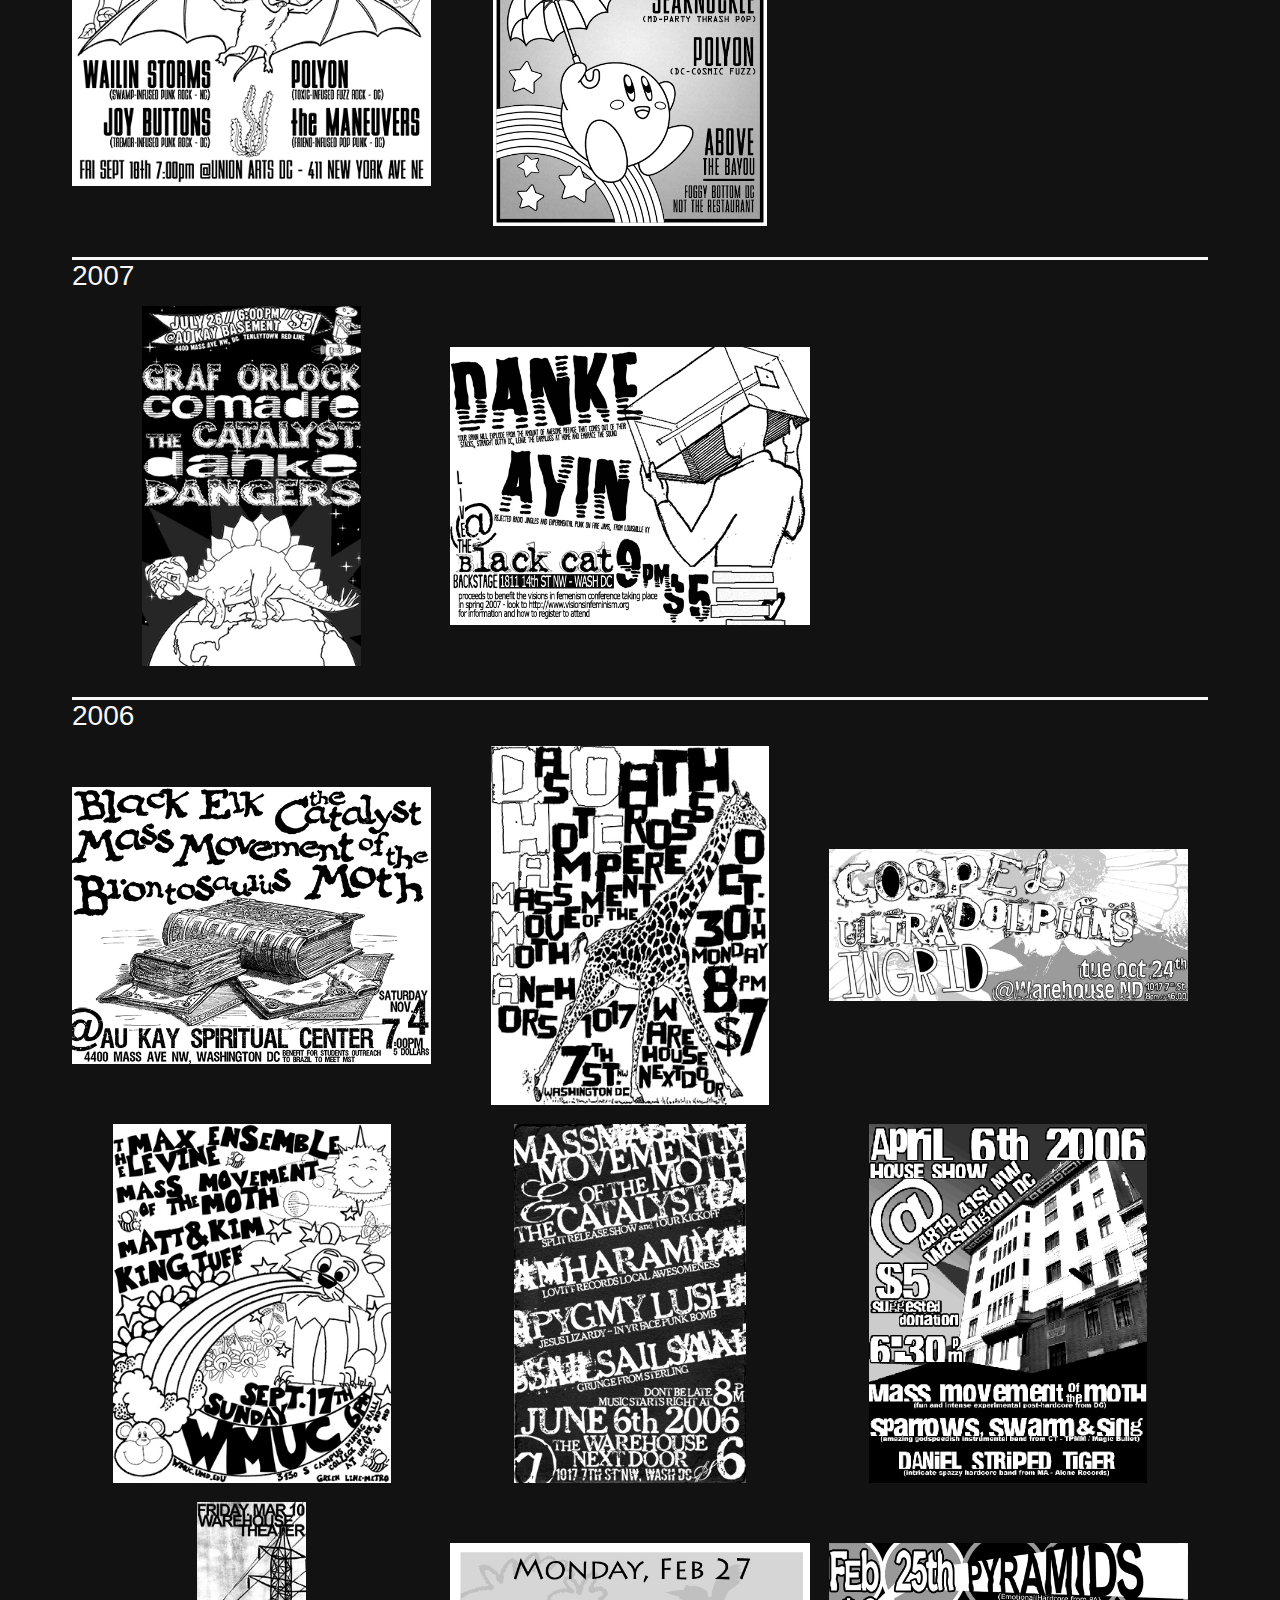
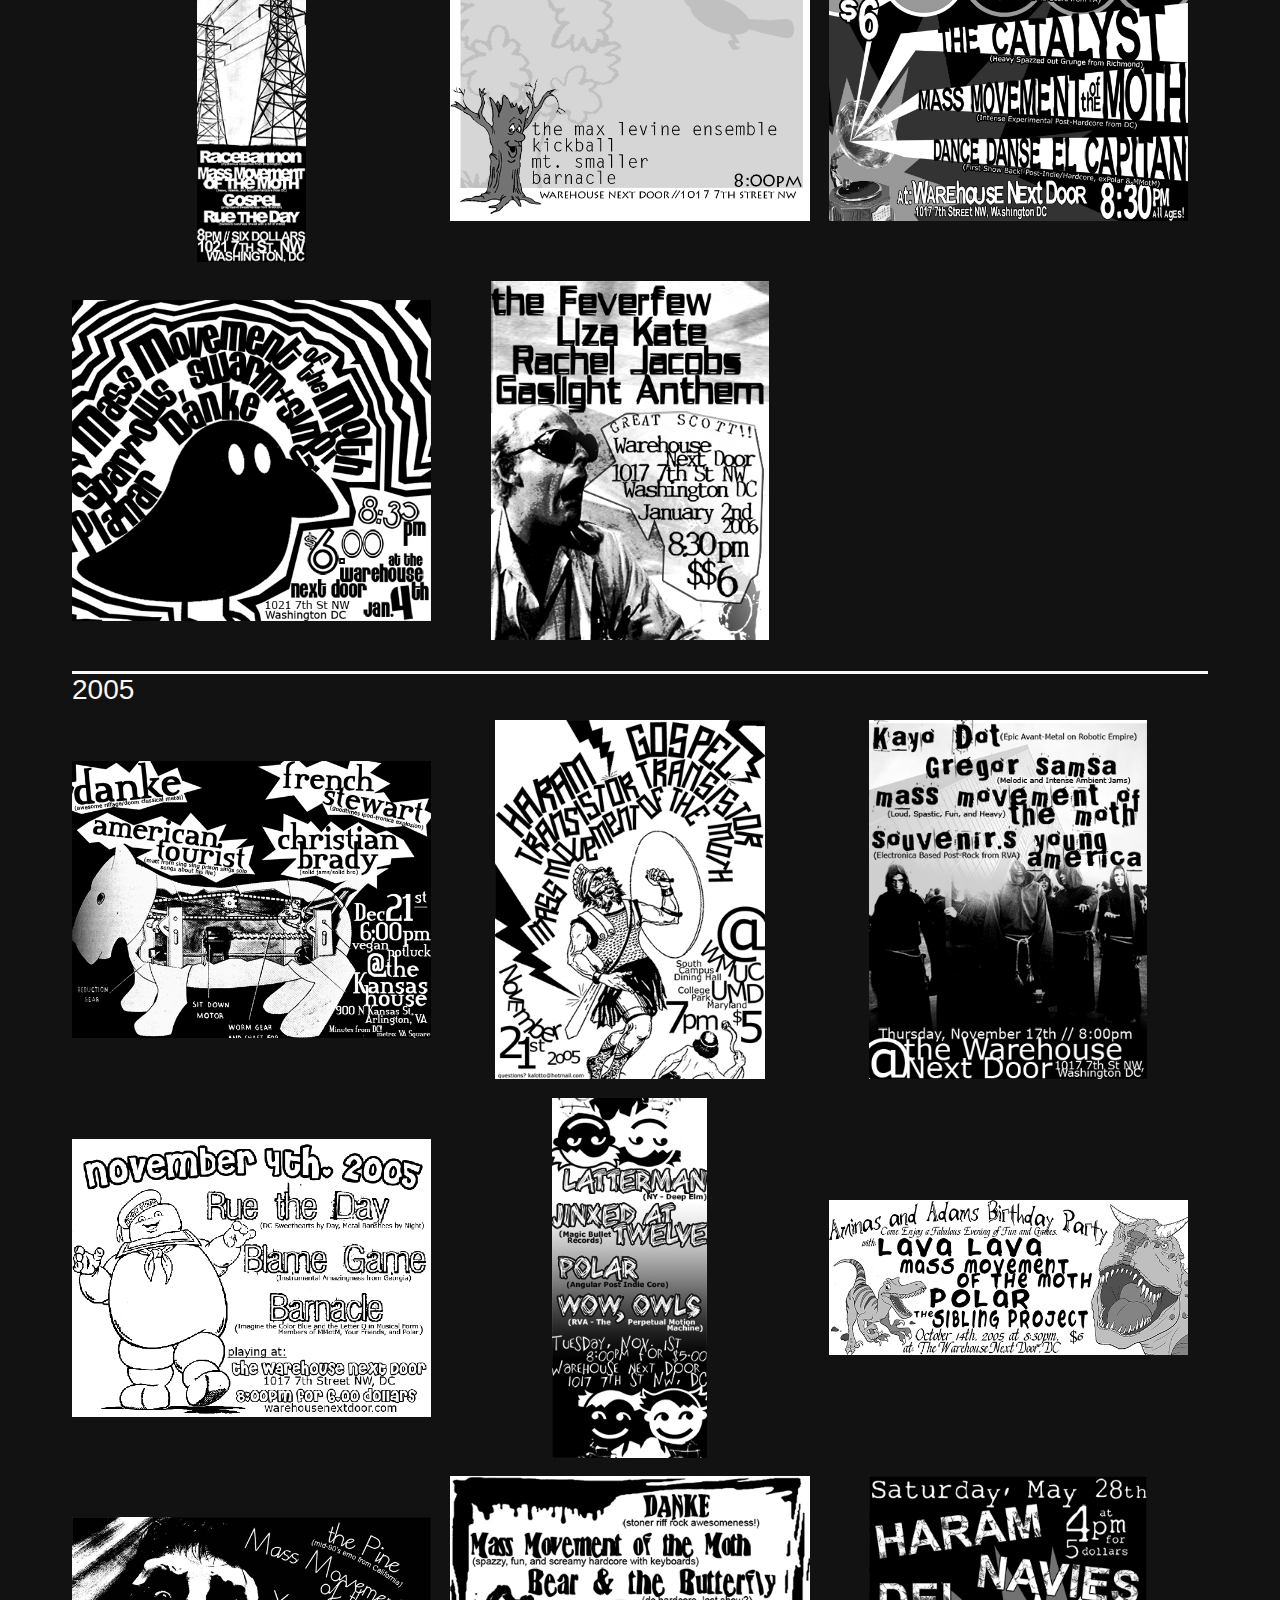
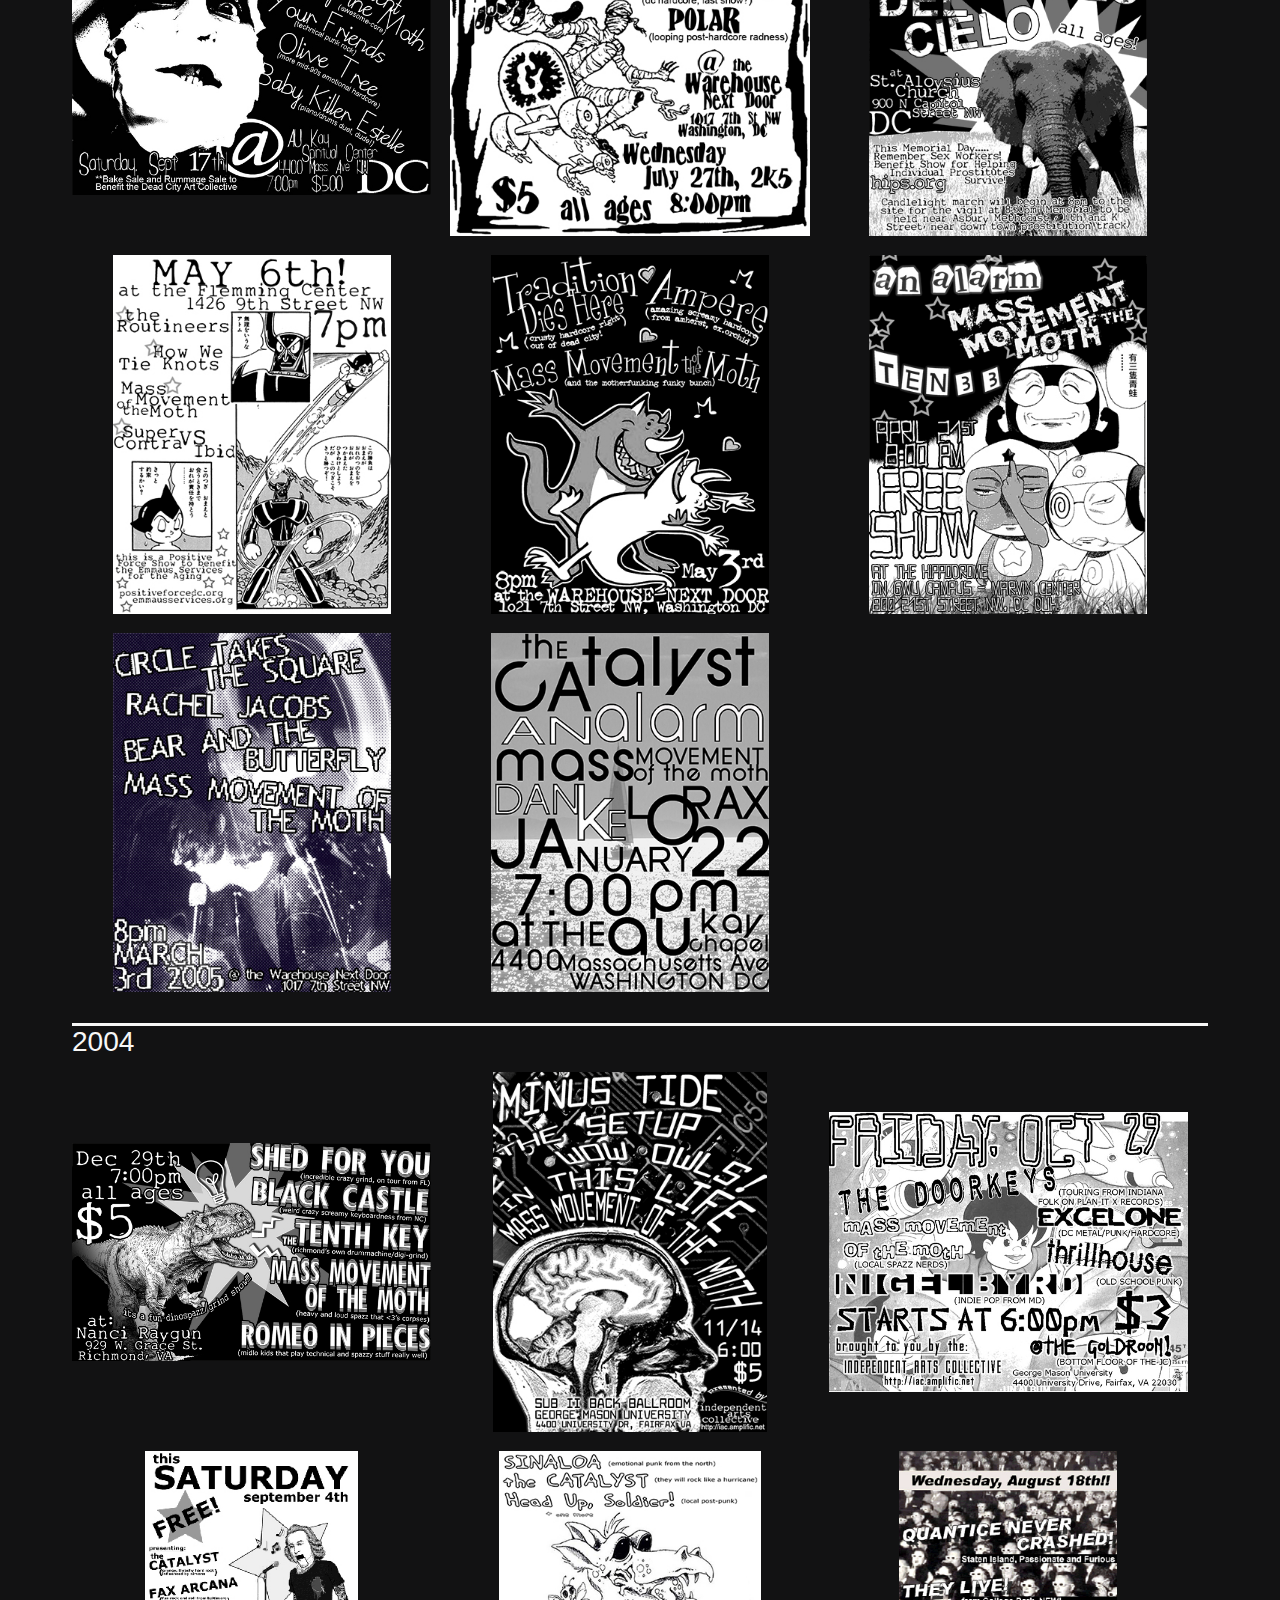
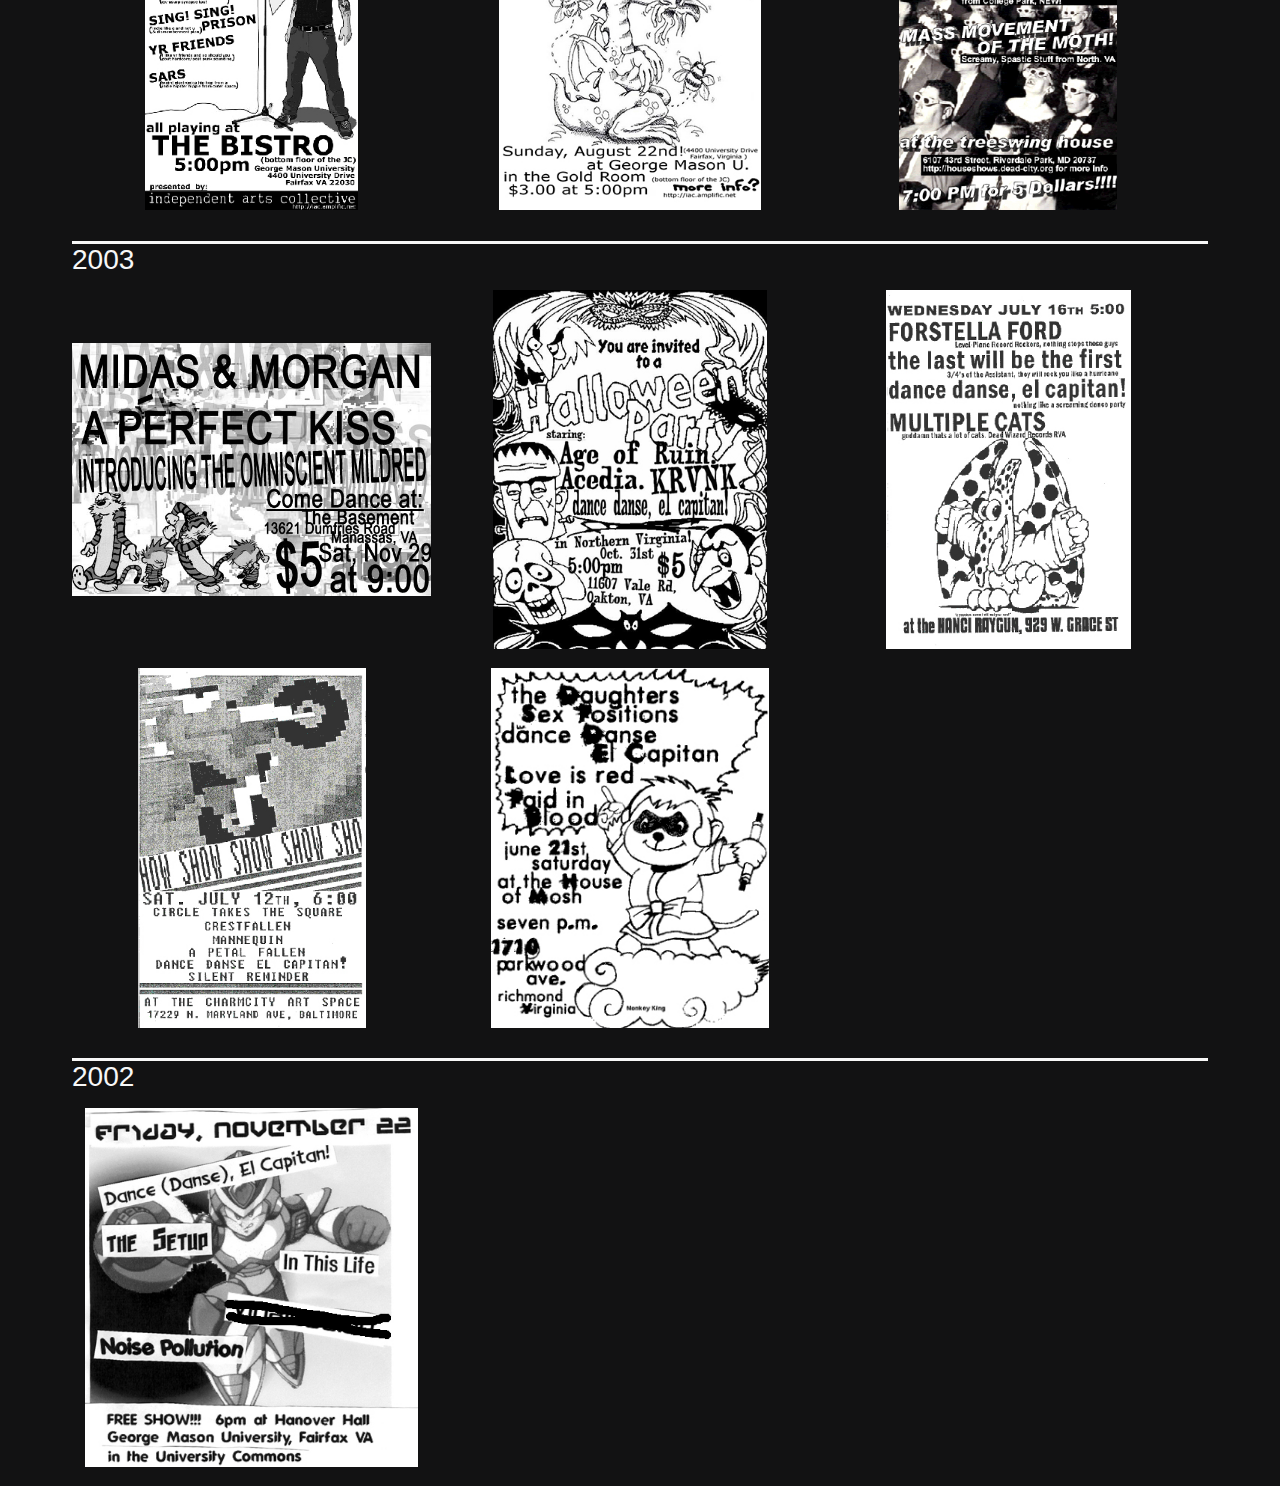
==== commit 12a3da7e: "Update index.html" ====
--- a/flyers/index.html
+++ b/flyers/index.html
@@ -19,6 +19,7 @@
 <section>
     <h3>2024</h3>
     <div><a href="bigger/20240912.png" target="_blank"><img src="20240912.png" /></a></div>
+    <div><a href="bigger/20240905.png" target="_blank"><img src="20240905.png" /></a></div>
     <div><a href="bigger/20240630a.png" target="_blank"><img src="20240630a.png" /></a></div>
     <div><a href="bigger/20240630b.png" target="_blank"><img src="20240630b.png" /></a></div>
     <div><a href="bigger/20240627a.png" target="_blank"><img src="20240627a.png" /></a></div>
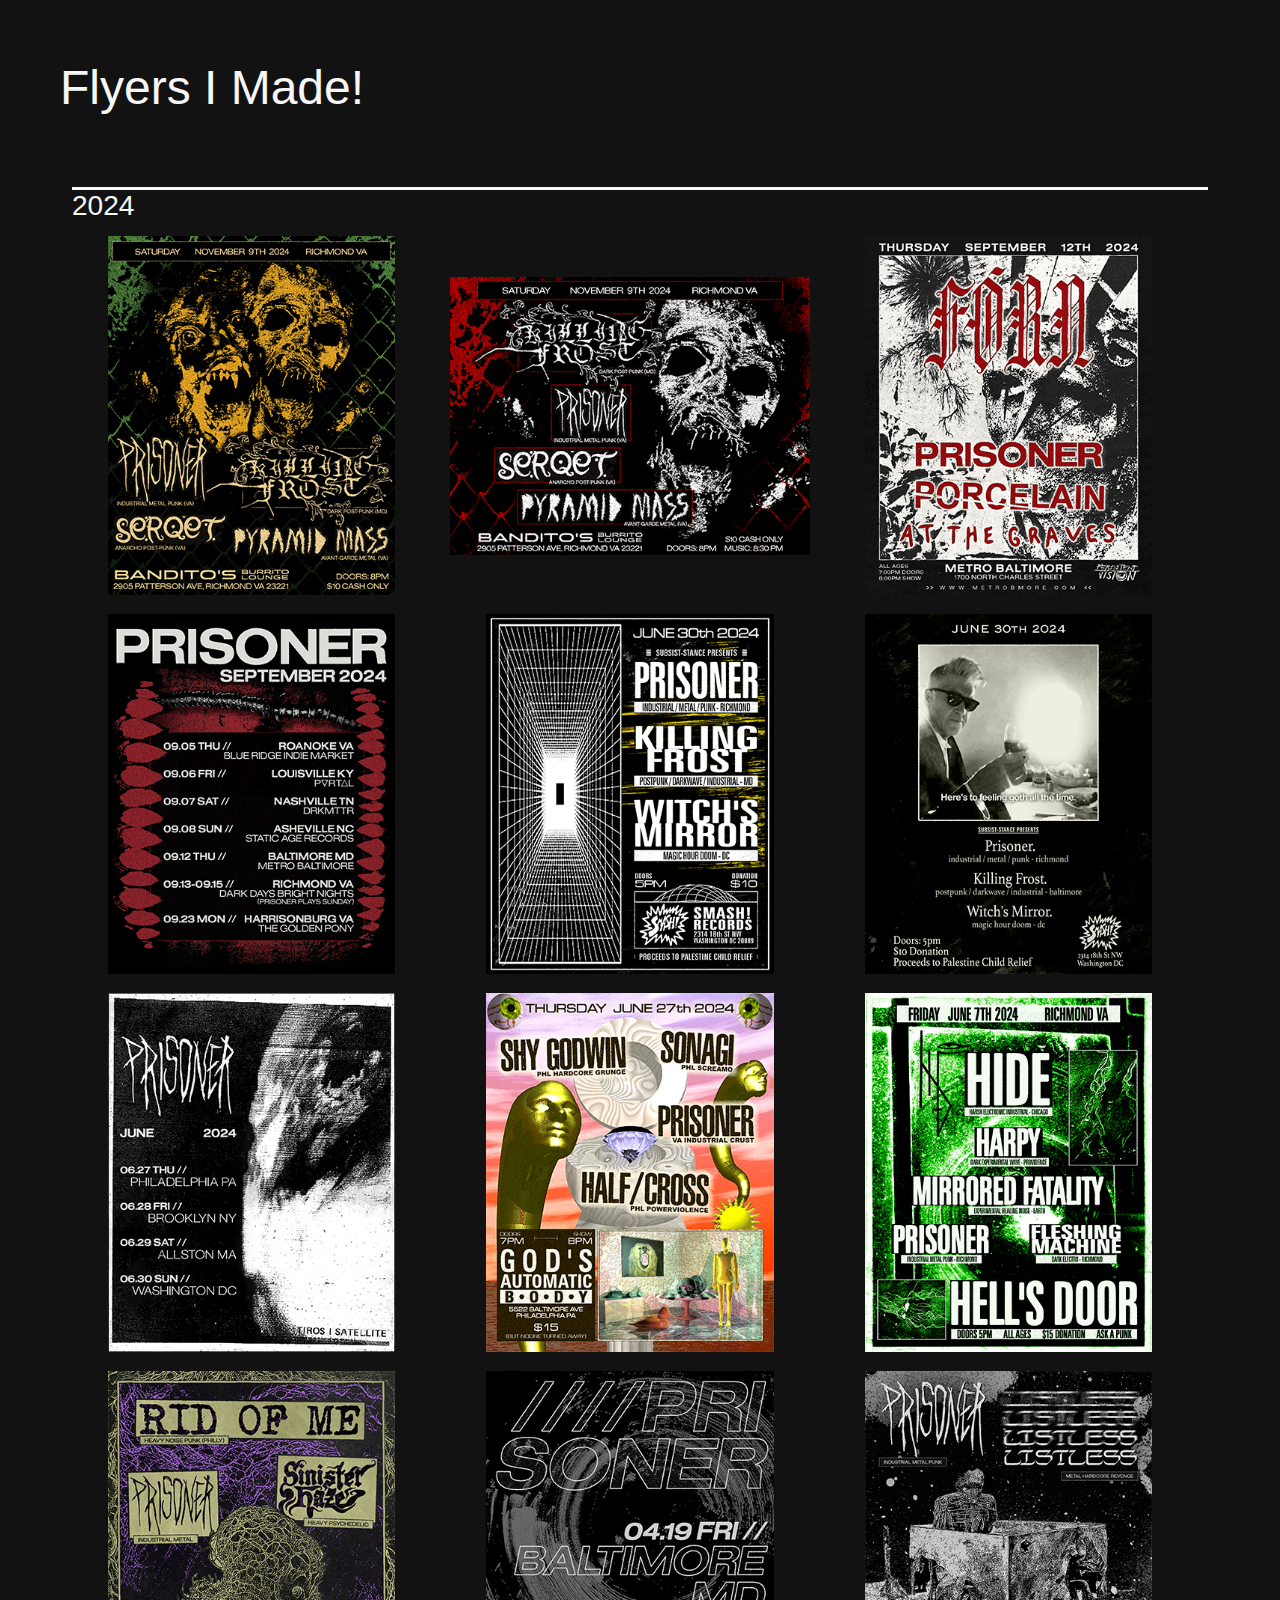
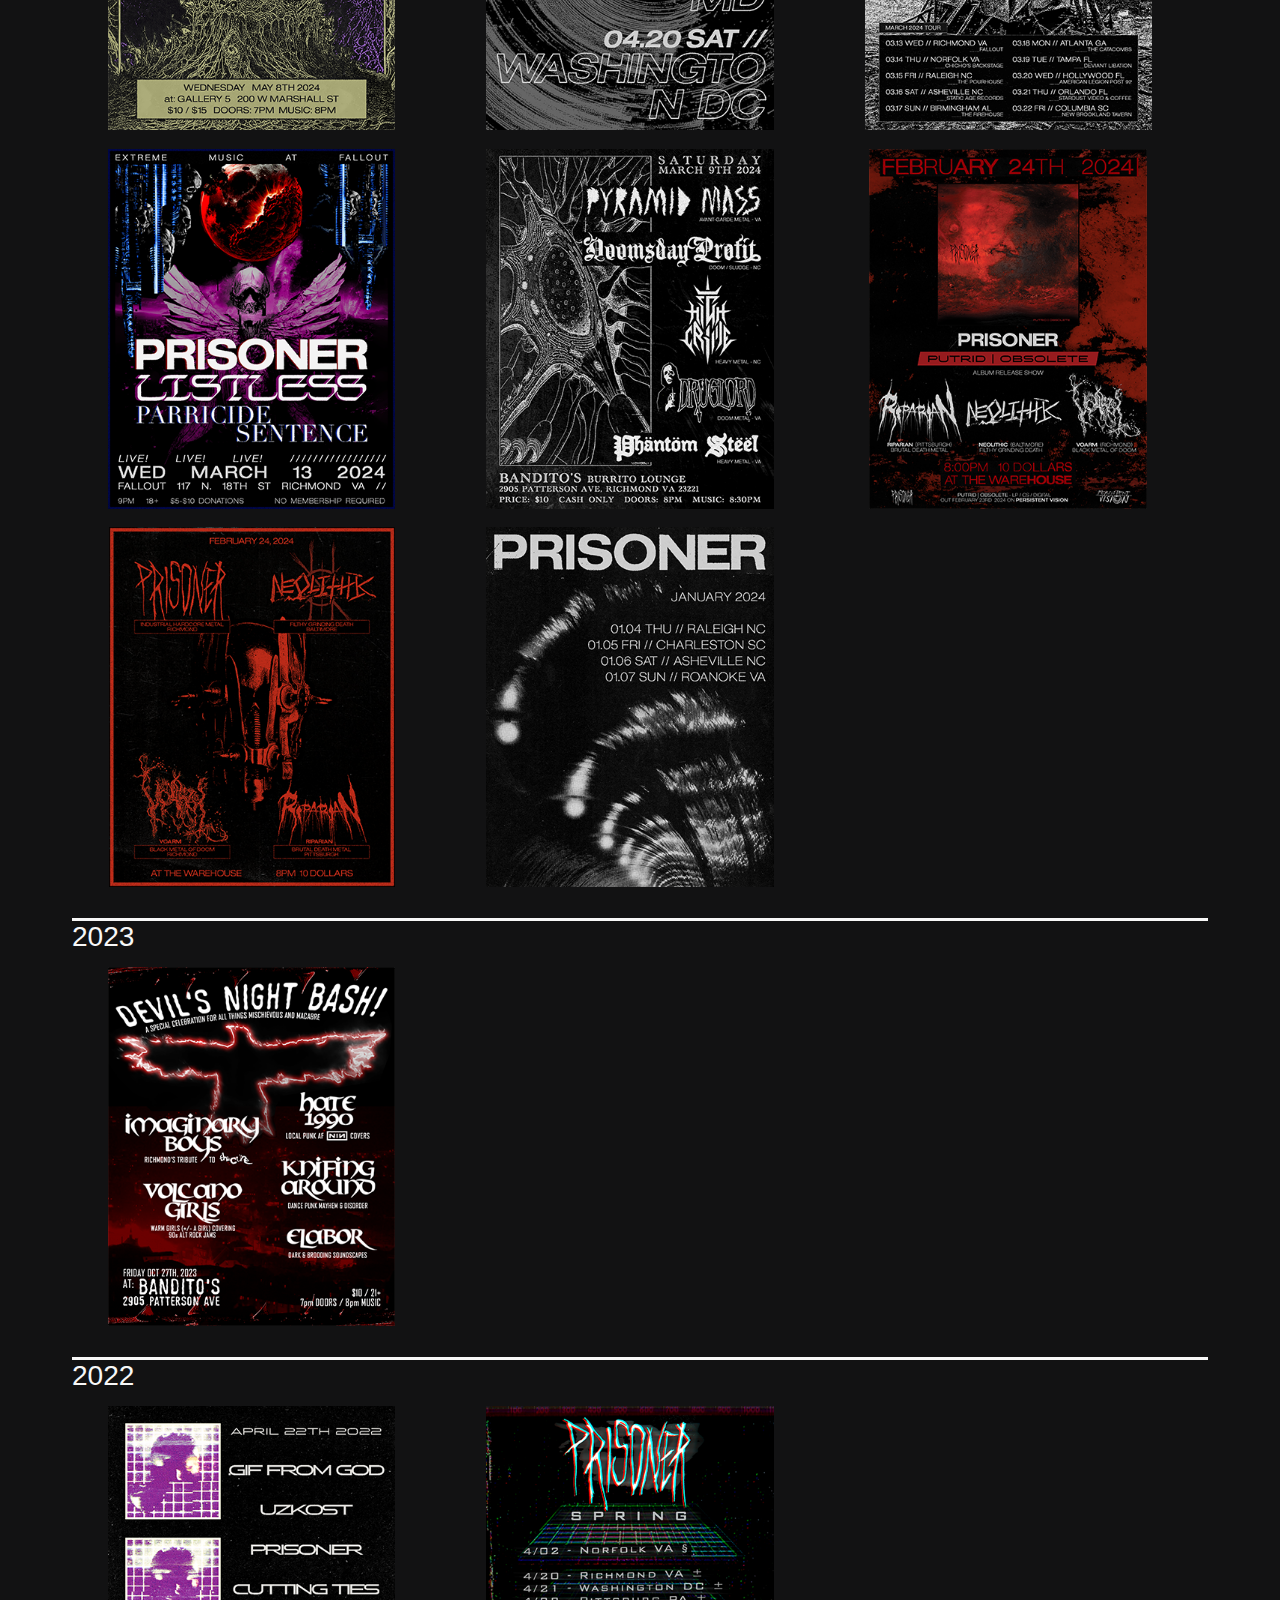
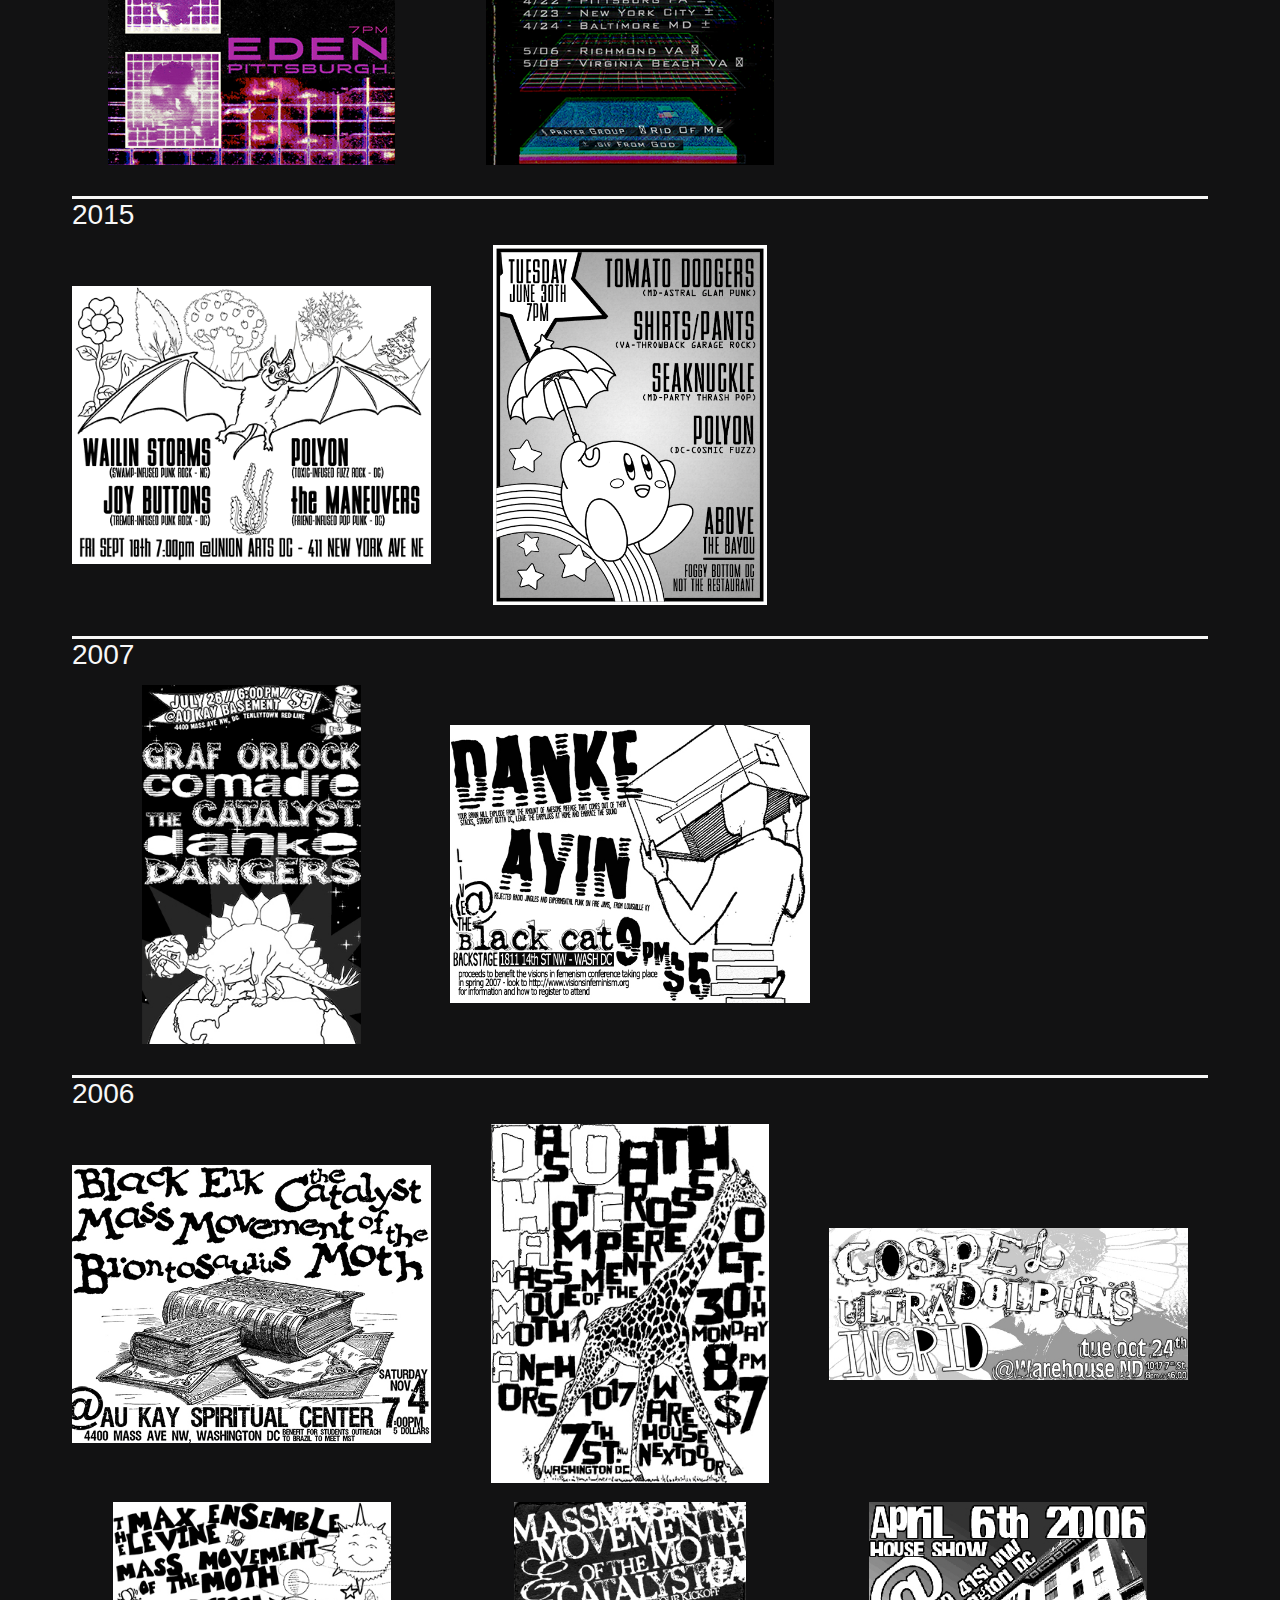
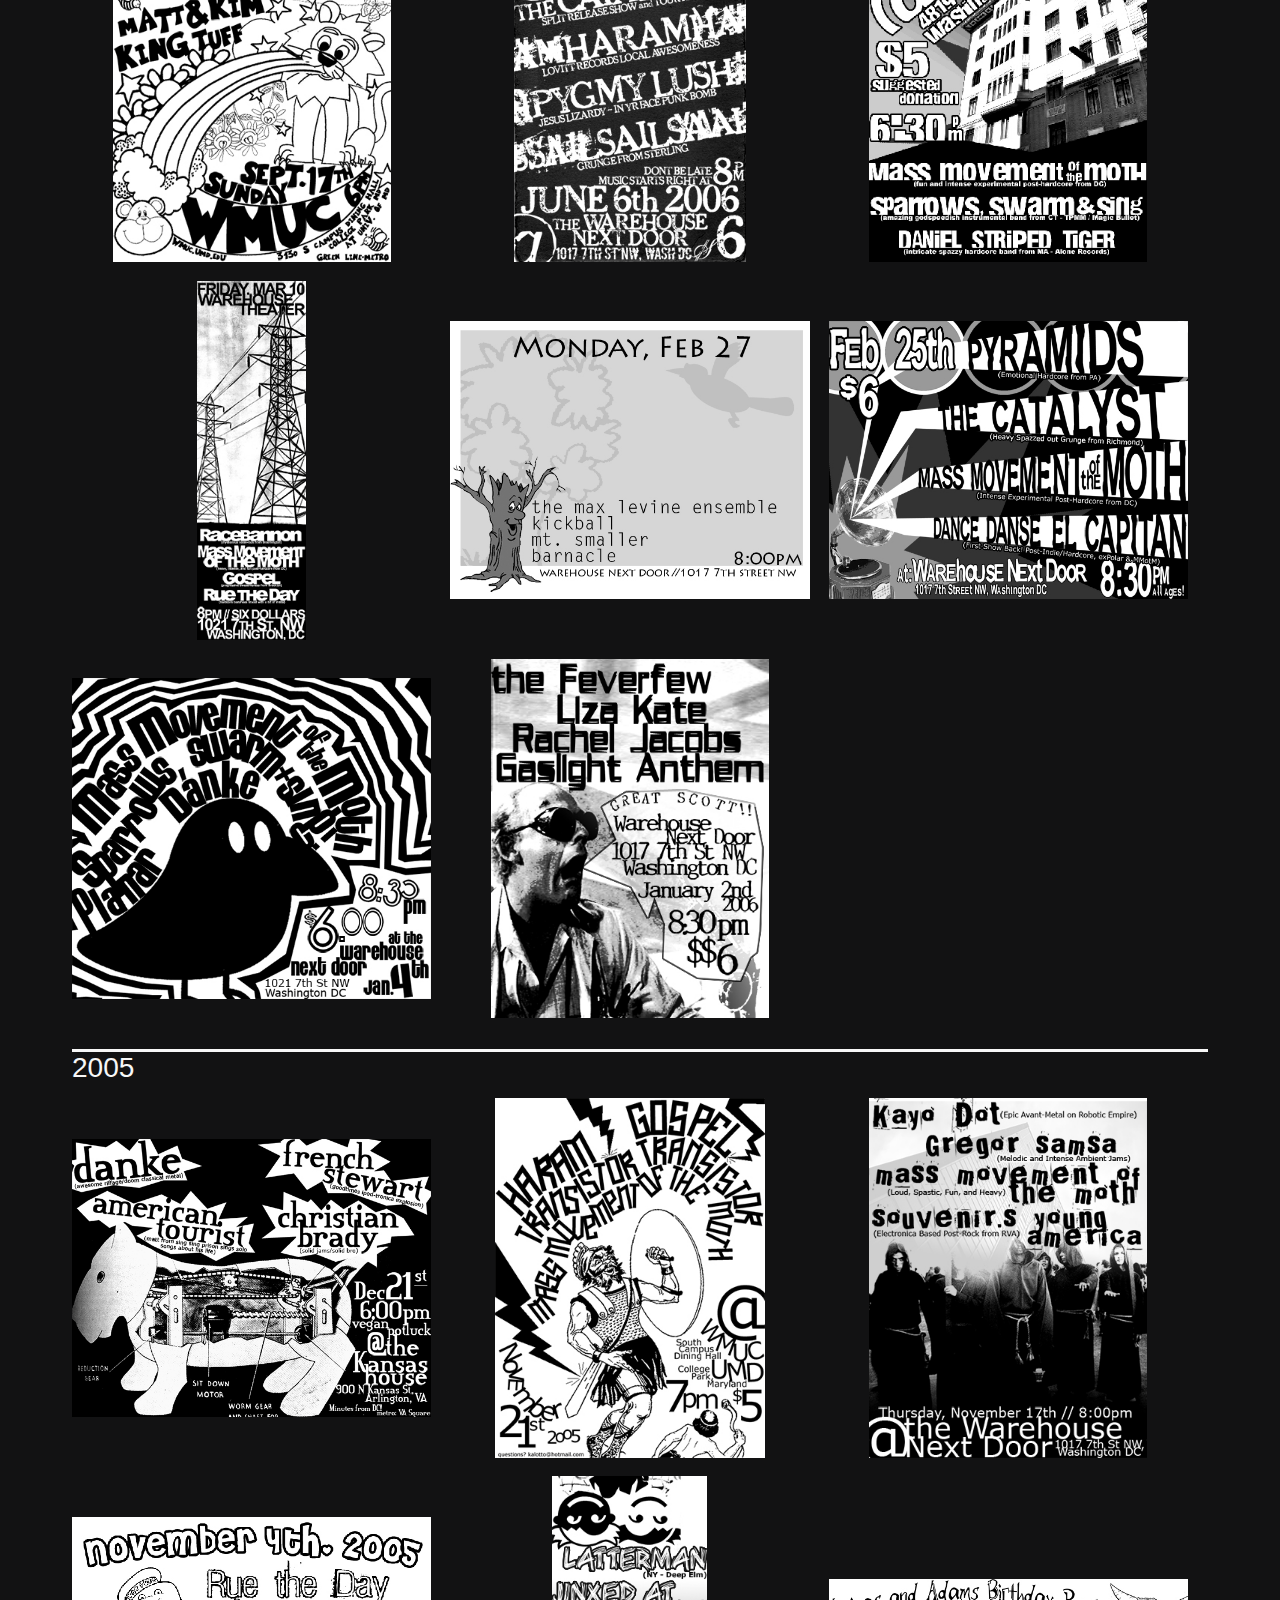
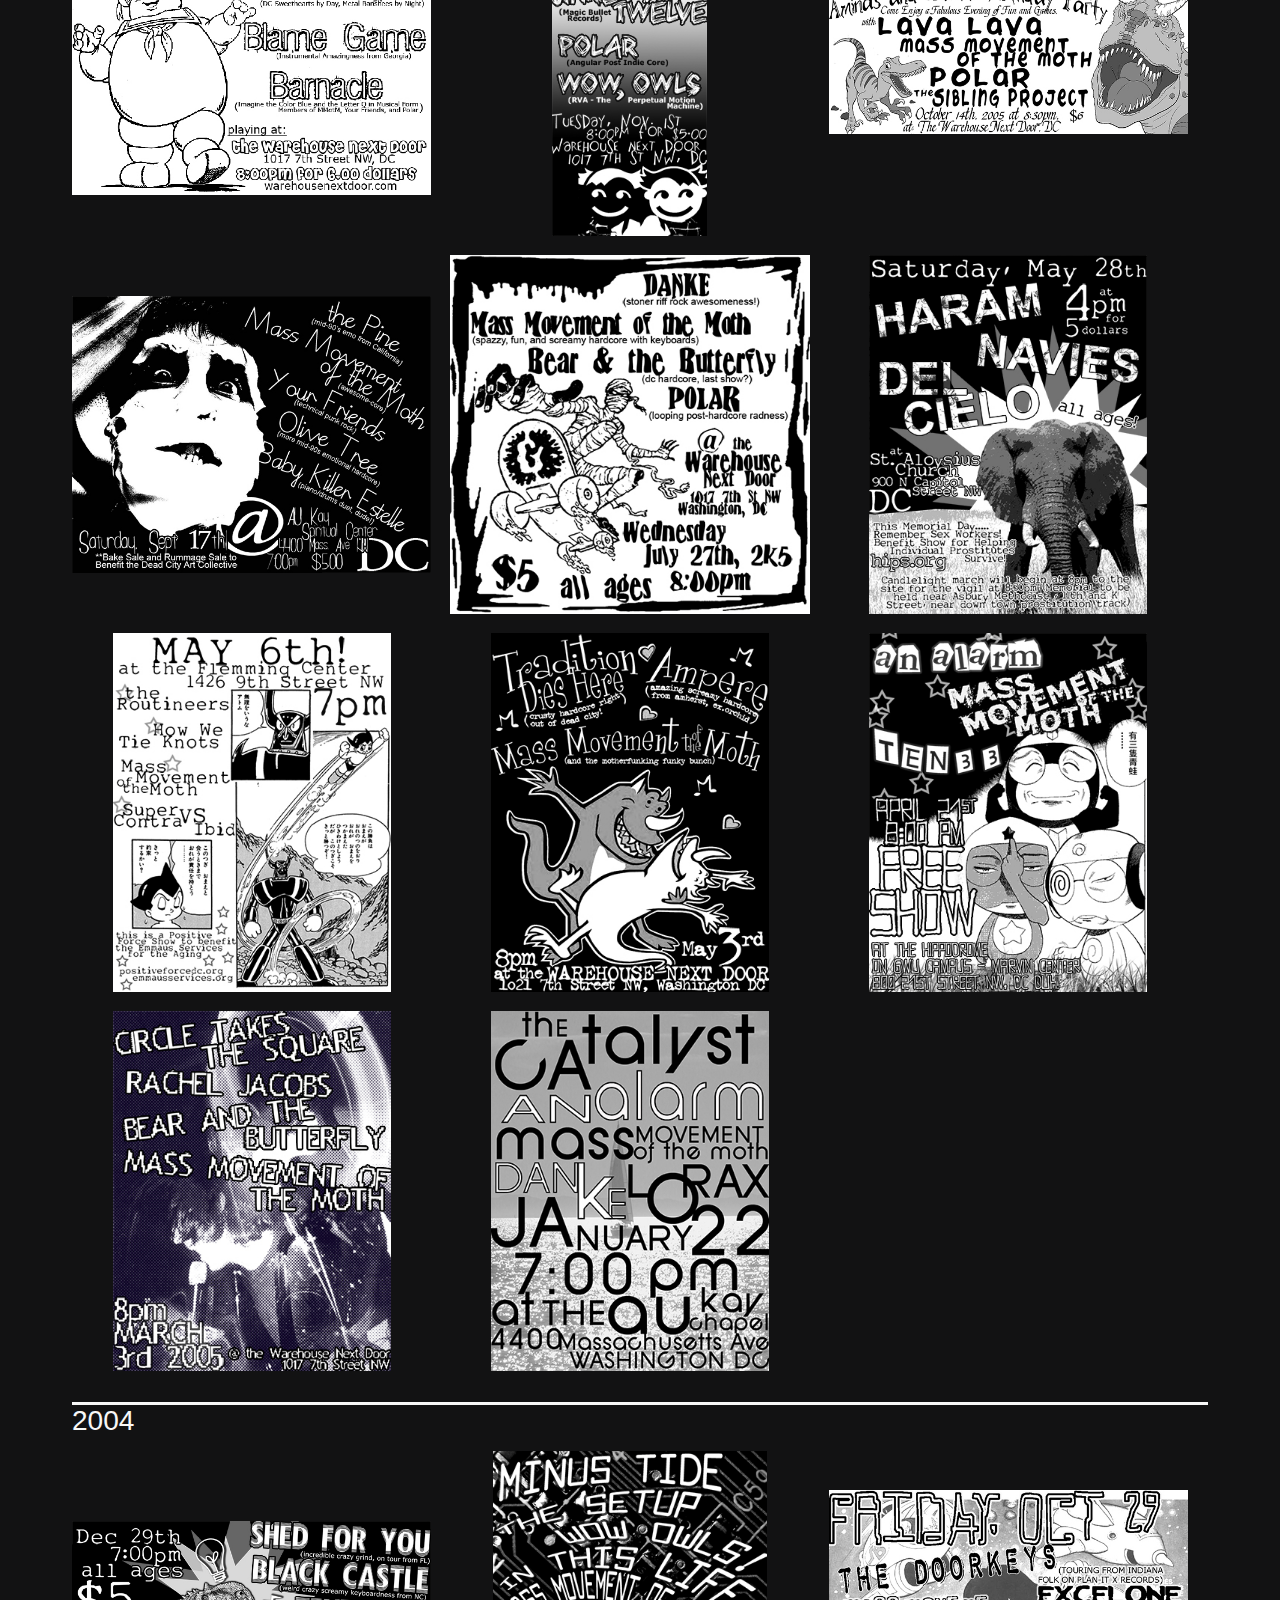
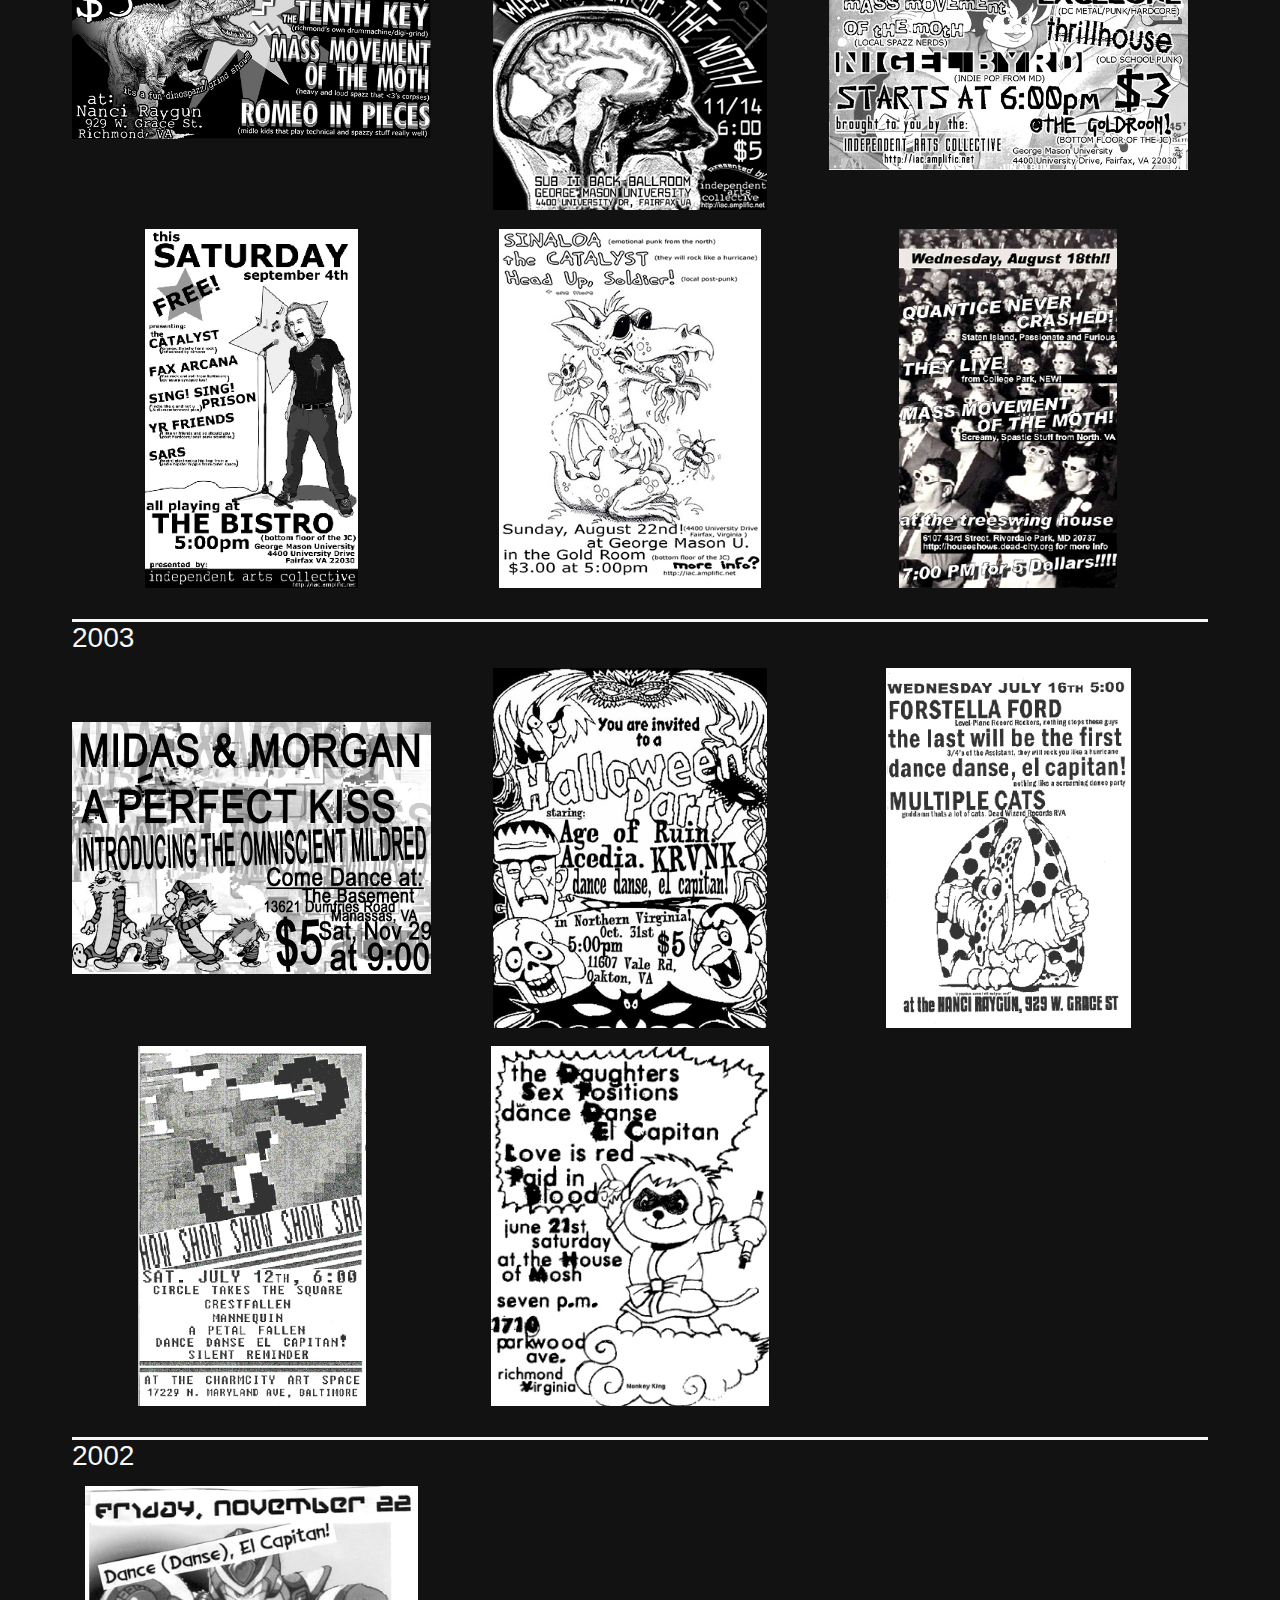
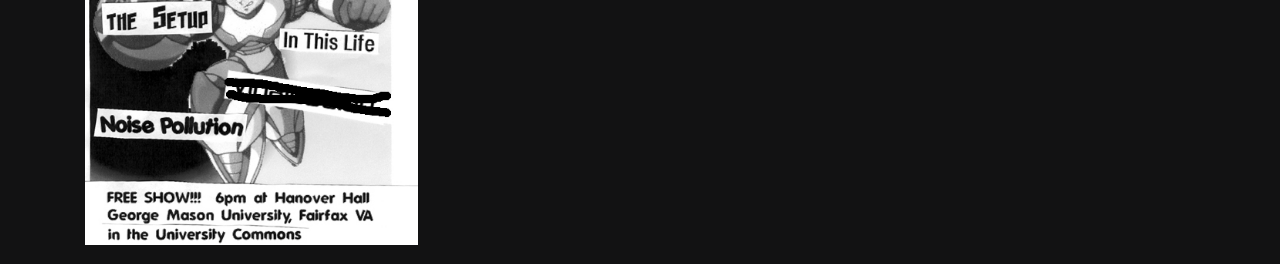
==== commit 1a2c7d76: "Update index.html" ====
--- a/flyers/index.html
+++ b/flyers/index.html
@@ -18,6 +18,8 @@
 
 <section>
     <h3>2024</h3>
+    <div><a href="bigger/20241109a.png" target="_blank"><img src="20241109a.png" /></a></div>
+    <div><a href="bigger/20241109b.png" target="_blank"><img src="20241109b.png" /></a></div>
     <div><a href="bigger/20240912.png" target="_blank"><img src="20240912.png" /></a></div>
     <div><a href="bigger/20240905.png" target="_blank"><img src="20240905.png" /></a></div>
     <div><a href="bigger/20240630a.png" target="_blank"><img src="20240630a.png" /></a></div>
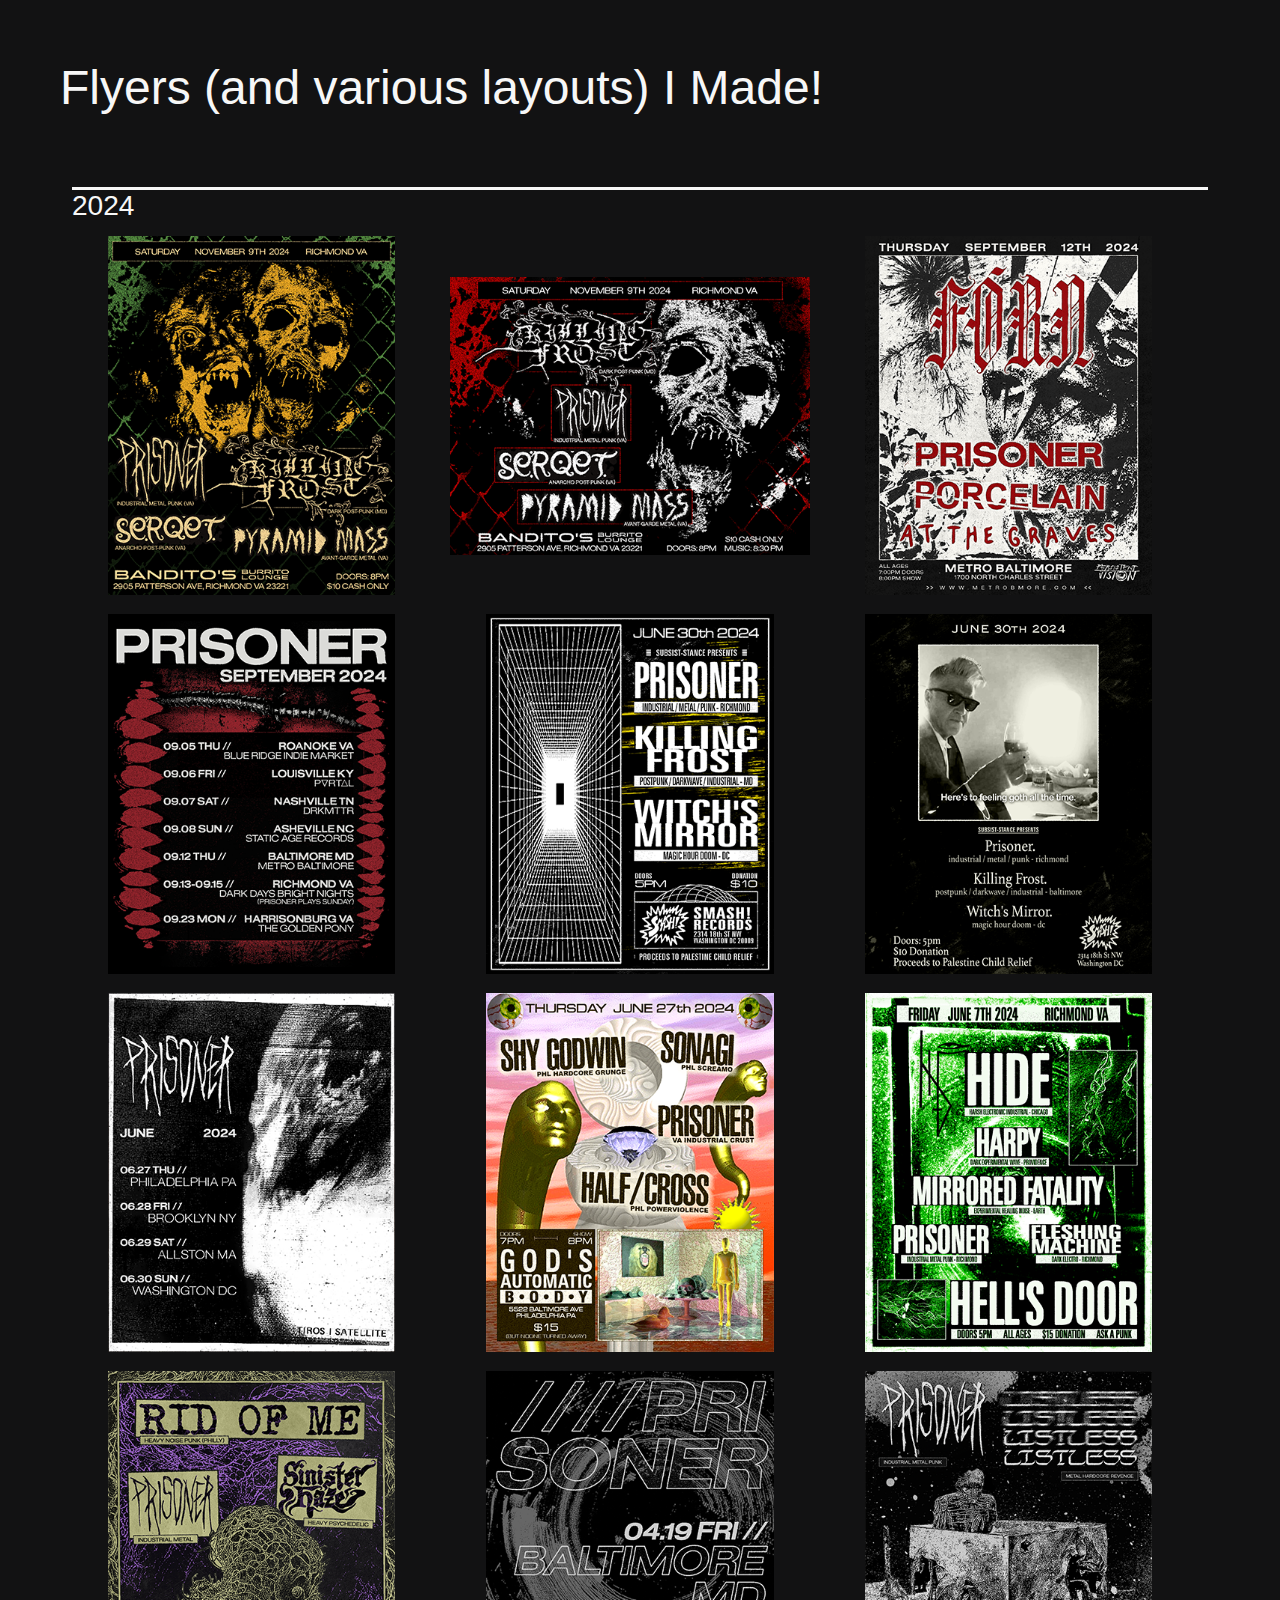
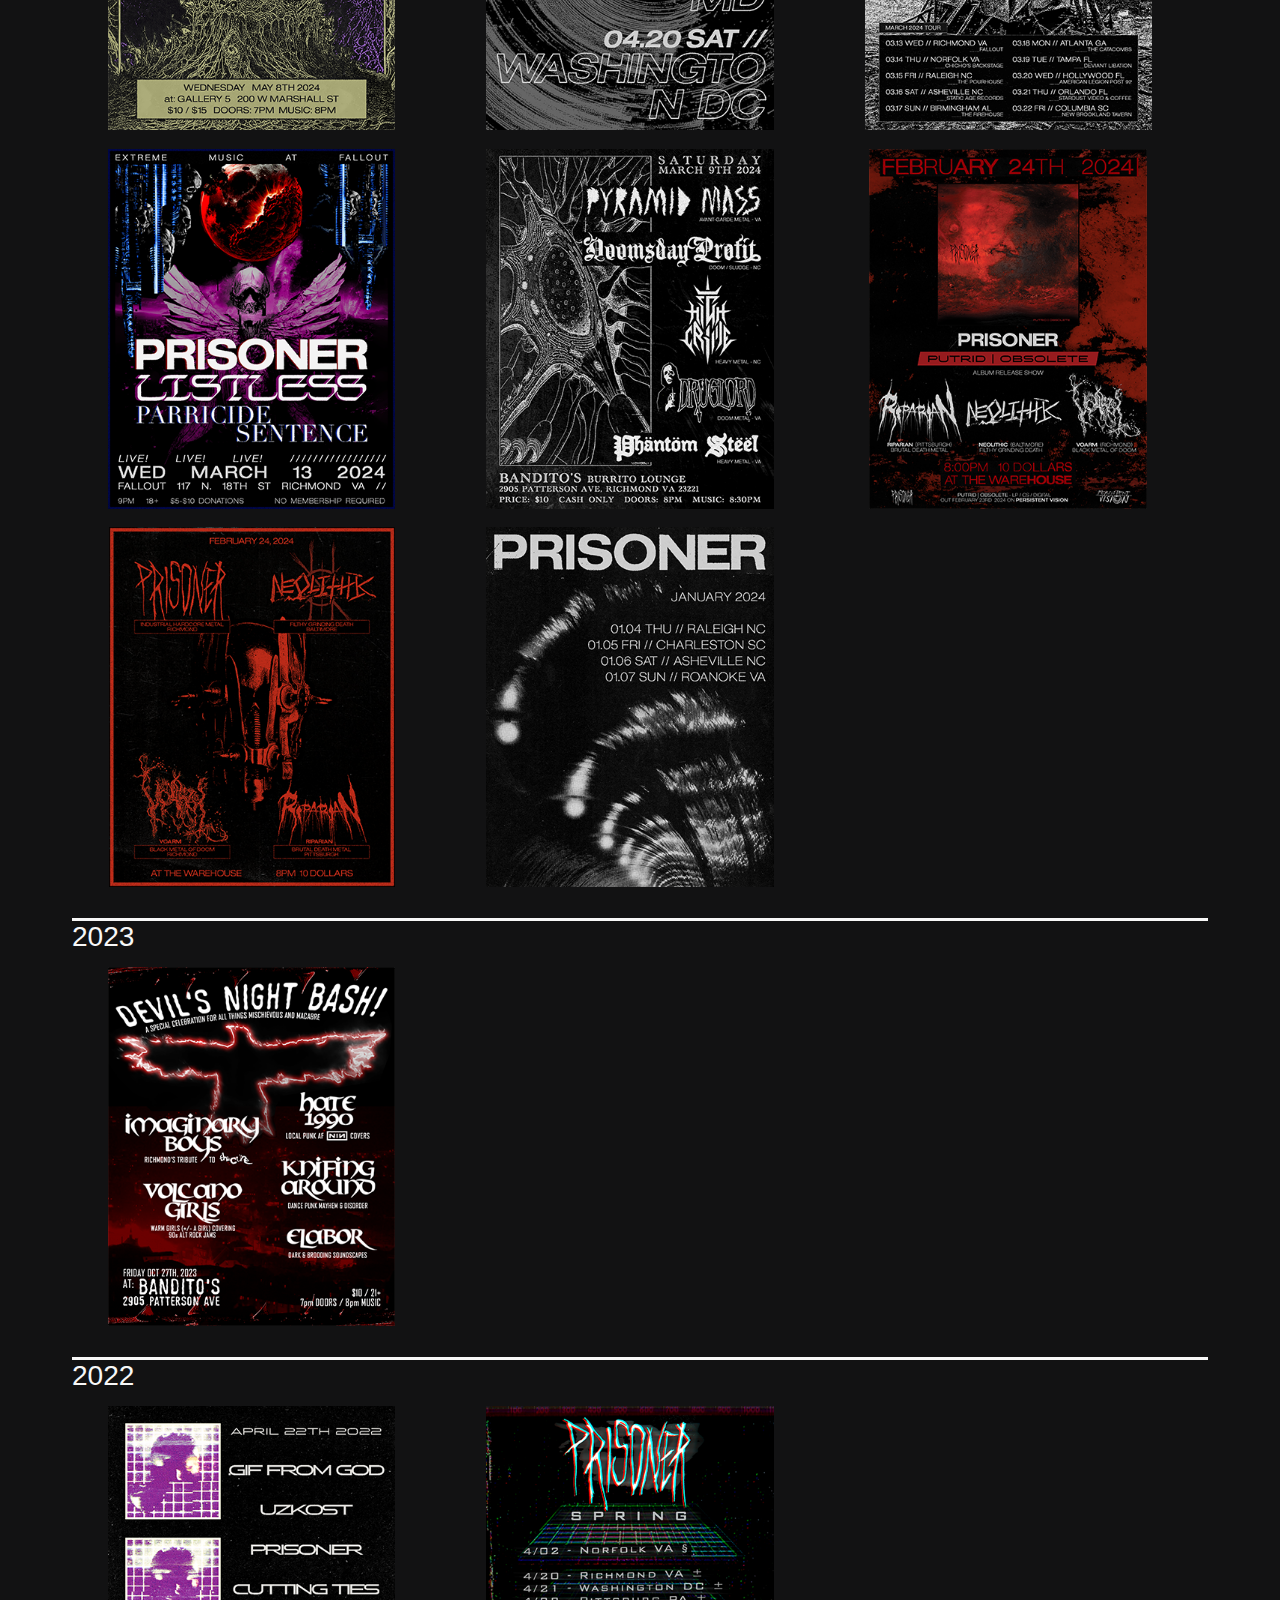
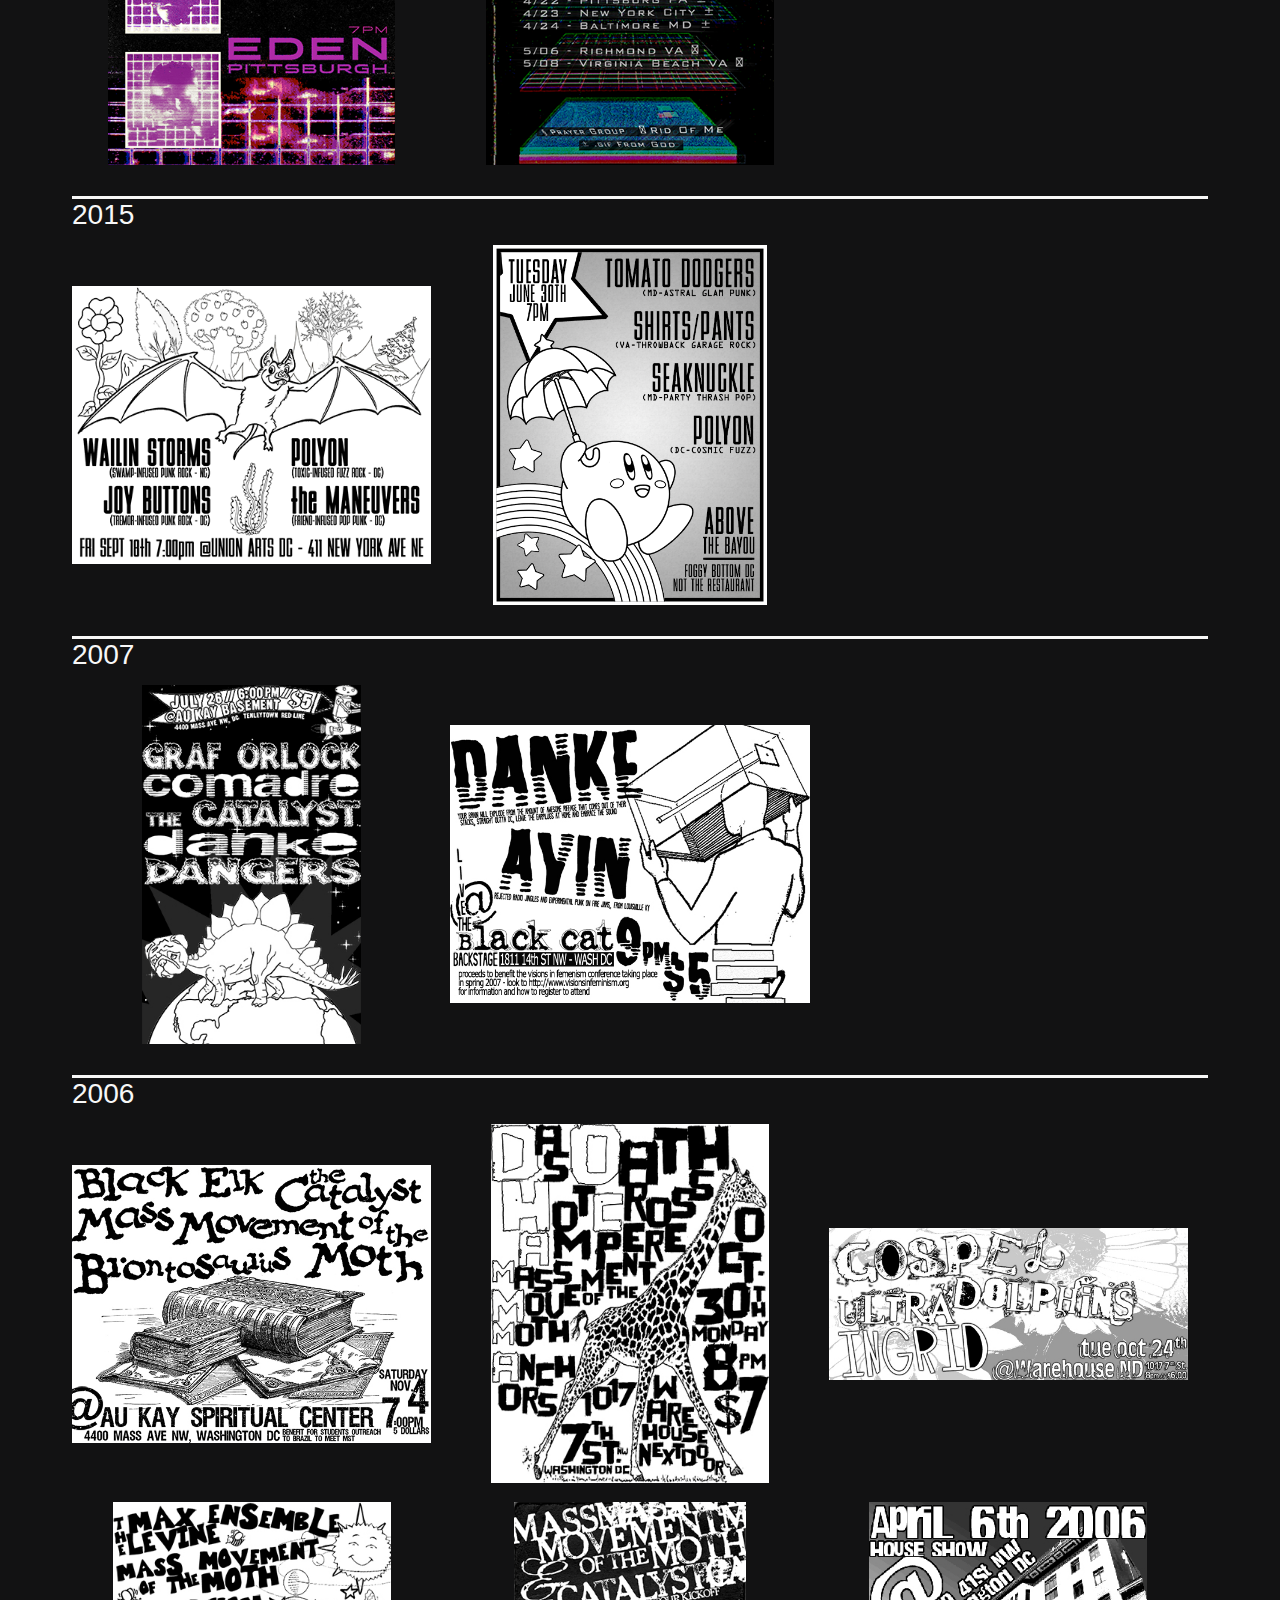
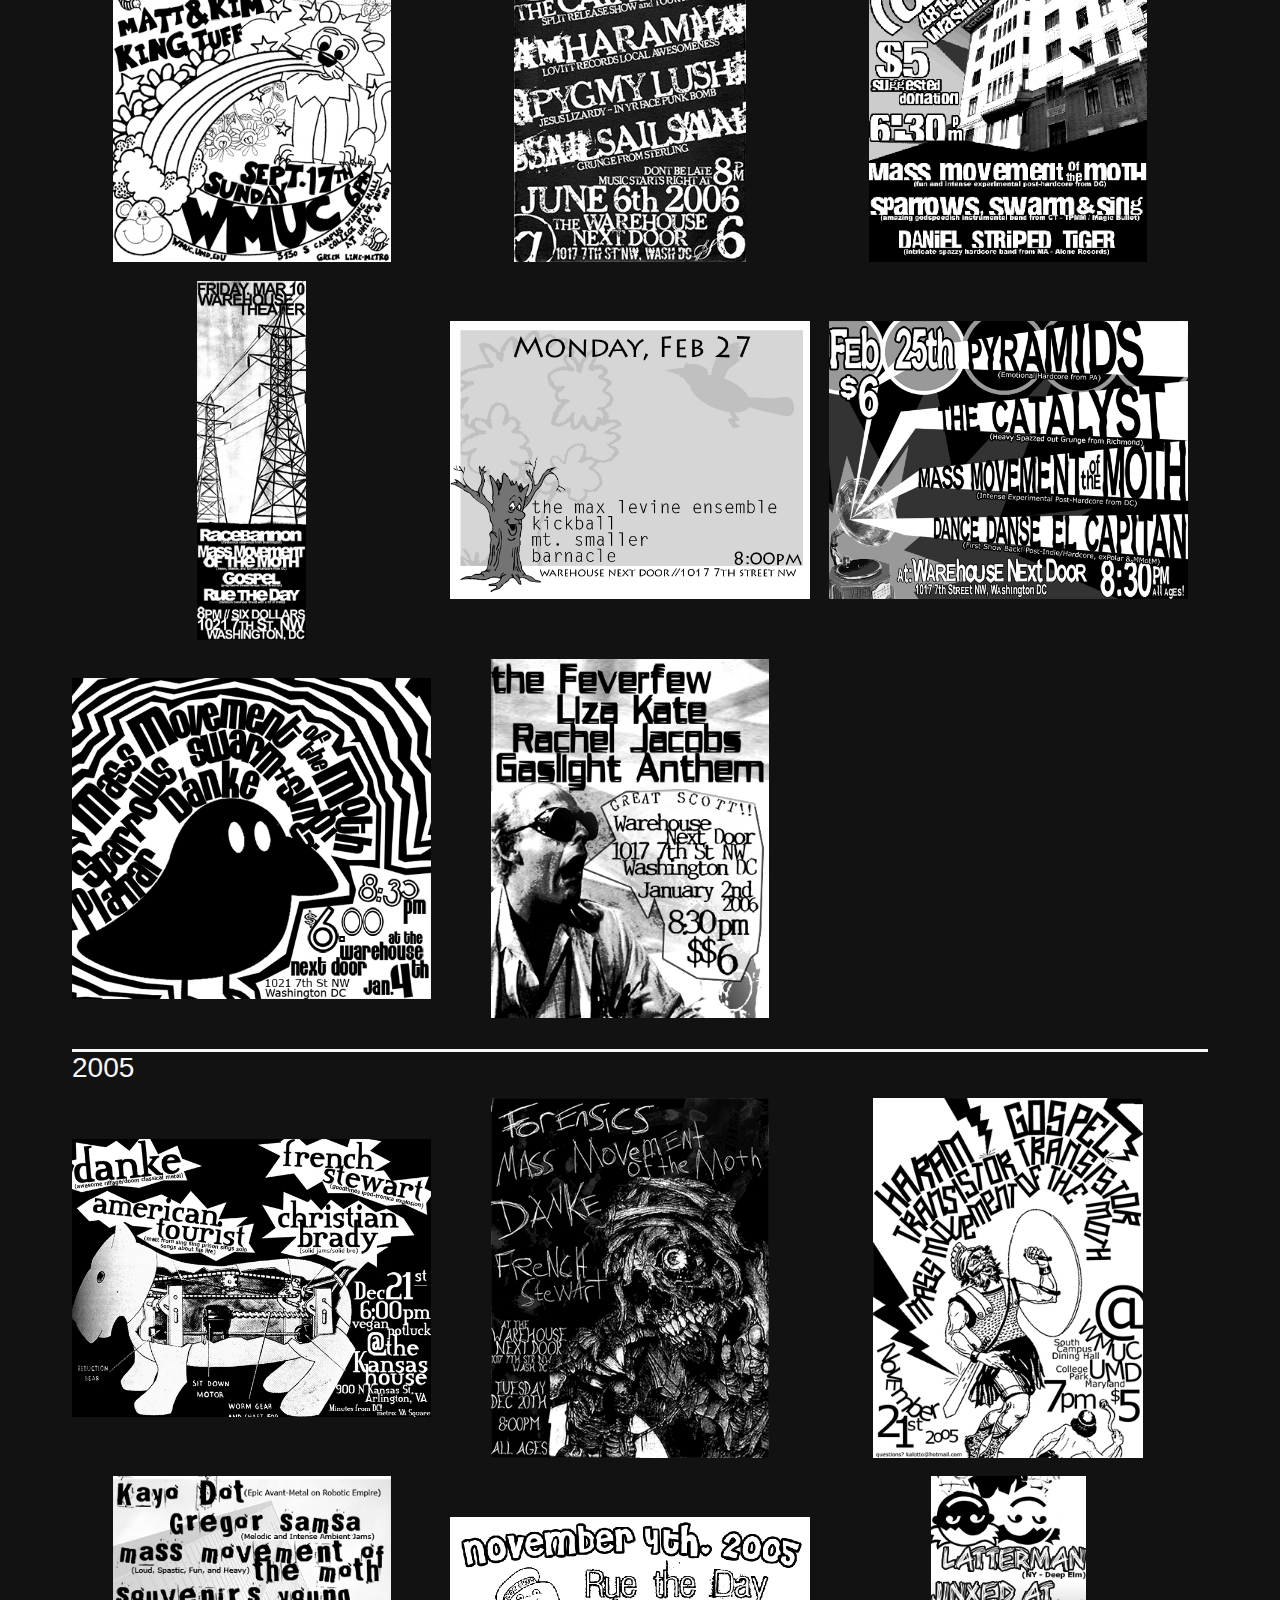
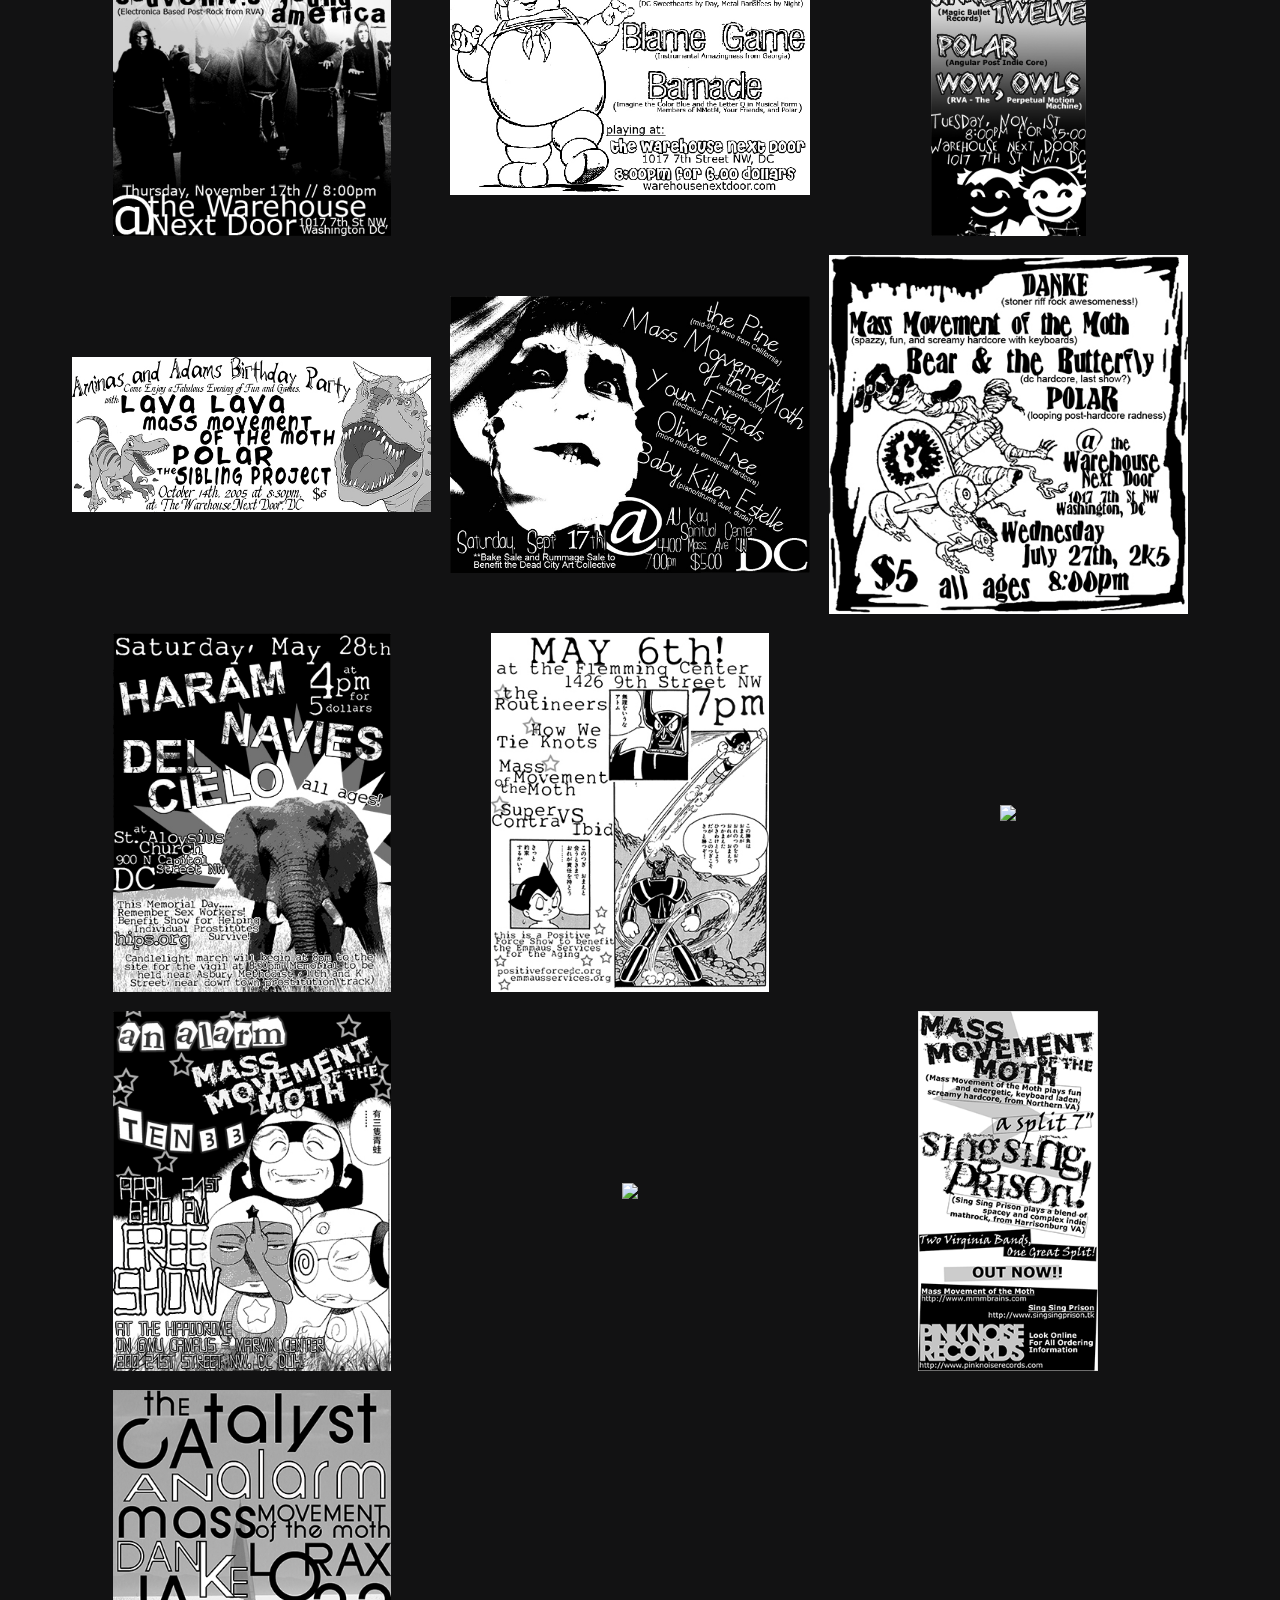
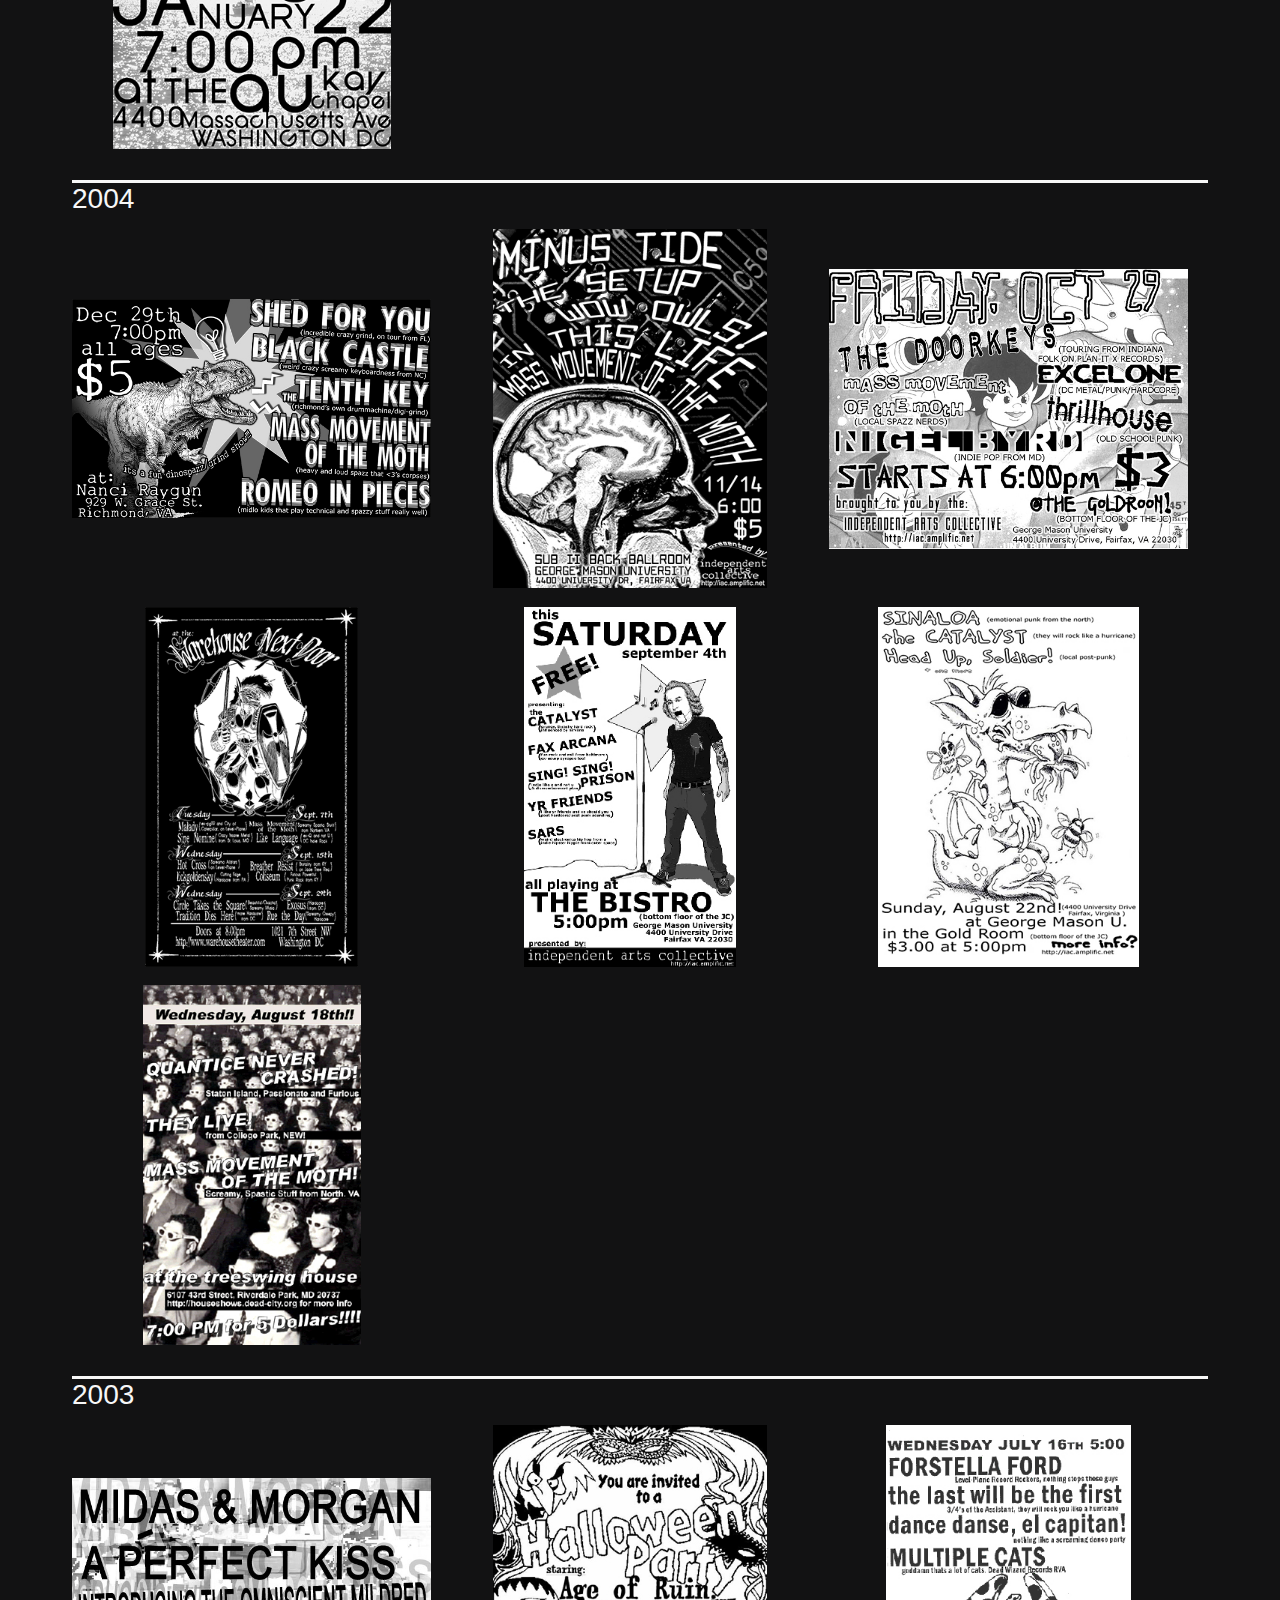
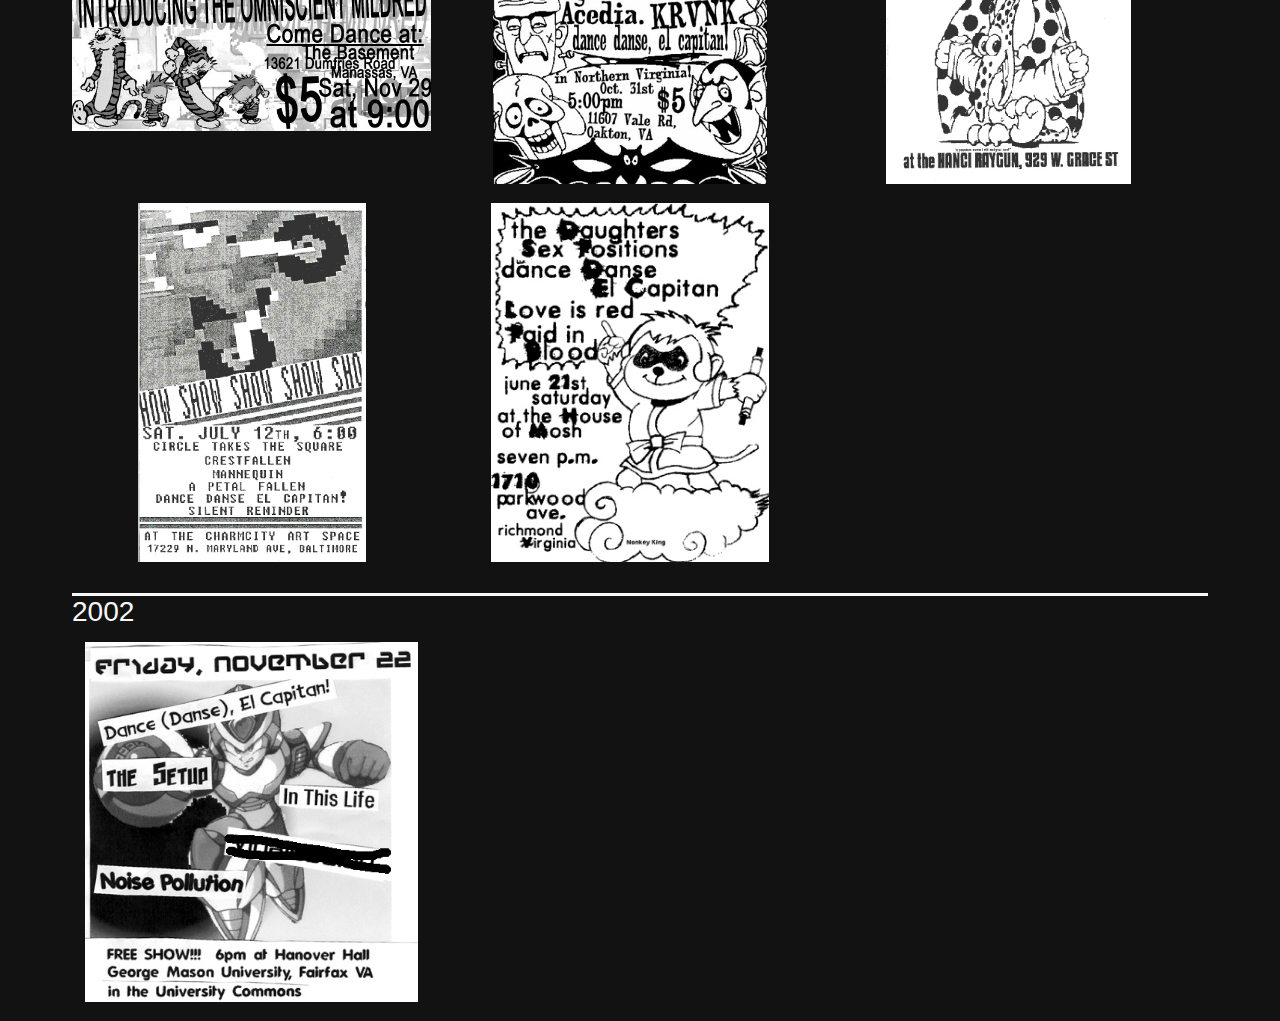
==== commit 576ca730: "Update index.html" ====
--- a/flyers/index.html
+++ b/flyers/index.html
@@ -14,7 +14,7 @@
 </head>
 <body>
 
-<h1>Flyers I Made!</h1>
+<h1>Flyers (and various layouts) I Made!</h1>
 
 <section>
     <h3>2024</h3>
@@ -61,7 +61,7 @@
     <div><a href="bigger/20061030.jpg" target="_blank"><img src="20061030.jpg" /></a></div>
     <div><a href="bigger/20061024.jpg" target="_blank"><img src="20061024.jpg" /></a></div>
     <div><a href="bigger/20060917.jpg" target="_blank"><img src="20060917.jpg" /></a></div>
-    <div><a href="bigger/20060606.jpg" target="_blank"><img src="20060606.jpg" /></a></div>
+    <div><a href="bigger/20060606.png" target="_blank"><img src="20060606.png" /></a></div>
     <div><a href="bigger/20060406.jpg" target="_blank"><img src="20060406.jpg" /></a></div>
     <div><a href="bigger/20060310.jpg" target="_blank"><img src="20060310.jpg" /></a></div>
     <div><a href="bigger/20060227.jpg" target="_blank"><img src="20060227.jpg" /></a></div>
@@ -72,6 +72,7 @@
 <section>
     <h3>2005</h3>
     <div><a href="bigger/20051221.jpg" target="_blank"><img src="20051221.jpg" /></a></div>
+    <div><a href="bigger/20051220.png" target="_blank"><img src="20051220.png" /></a></div>
     <div><a href="bigger/20051121.jpg" target="_blank"><img src="20051121.jpg" /></a></div>
     <div><a href="bigger/20051117.jpg" target="_blank"><img src="20051117.jpg" /></a></div>
     <div><a href="bigger/20051104.jpg" target="_blank"><img src="20051104.jpg" /></a></div>
@@ -81,9 +82,10 @@
     <div><a href="bigger/20050727.jpg" target="_blank"><img src="20050727.jpg" /></a></div>
     <div><a href="bigger/20050528.jpg" target="_blank"><img src="20050528.jpg" /></a></div>
     <div><a href="bigger/20050506.jpg" target="_blank"><img src="20050506.jpg" /></a></div>
-    <div><a href="bigger/20050503.jpg" target="_blank"><img src="20050503.jpg" /></a></div>
+    <div><a href="bigger/20050503.png" target="_blank"><img src="20050503.png" /></a></div>
     <div><a href="bigger/20050421.jpg" target="_blank"><img src="20050421.jpg" /></a></div>
     <div><a href="bigger/20050303.jpg" target="_blank"><img src="20050303.jpg" /></a></div>
+    <div><a href="bigger/200502.png" target="_blank"><img src="200502.png" /></a></div>
     <div><a href="bigger/20050122.jpg" target="_blank"><img src="20050122.jpg" /></a></div>
 </section>
 <section>
@@ -91,6 +93,7 @@
     <div><a href="bigger/20041229.jpg" target="_blank"><img src="20041229.jpg" /></a></div>
     <div><a href="bigger/20041114.jpg" target="_blank"><img src="20041114.jpg" /></a></div>
     <div><a href="bigger/20041029.jpg" target="_blank"><img src="20041029.jpg" /></a></div>
+    <div><a href="bigger/20040907.png" target="_blank"><img src="20040907.png" /></a></div>
     <div><a href="bigger/20040904.jpg" target="_blank"><img src="20040904.jpg" /></a></div>
     <div><a href="bigger/20040822.jpg" target="_blank"><img src="20040822.jpg" /></a></div>
     <div><a href="bigger/20040818.jpg" target="_blank"><img src="20040818.jpg" /></a></div>
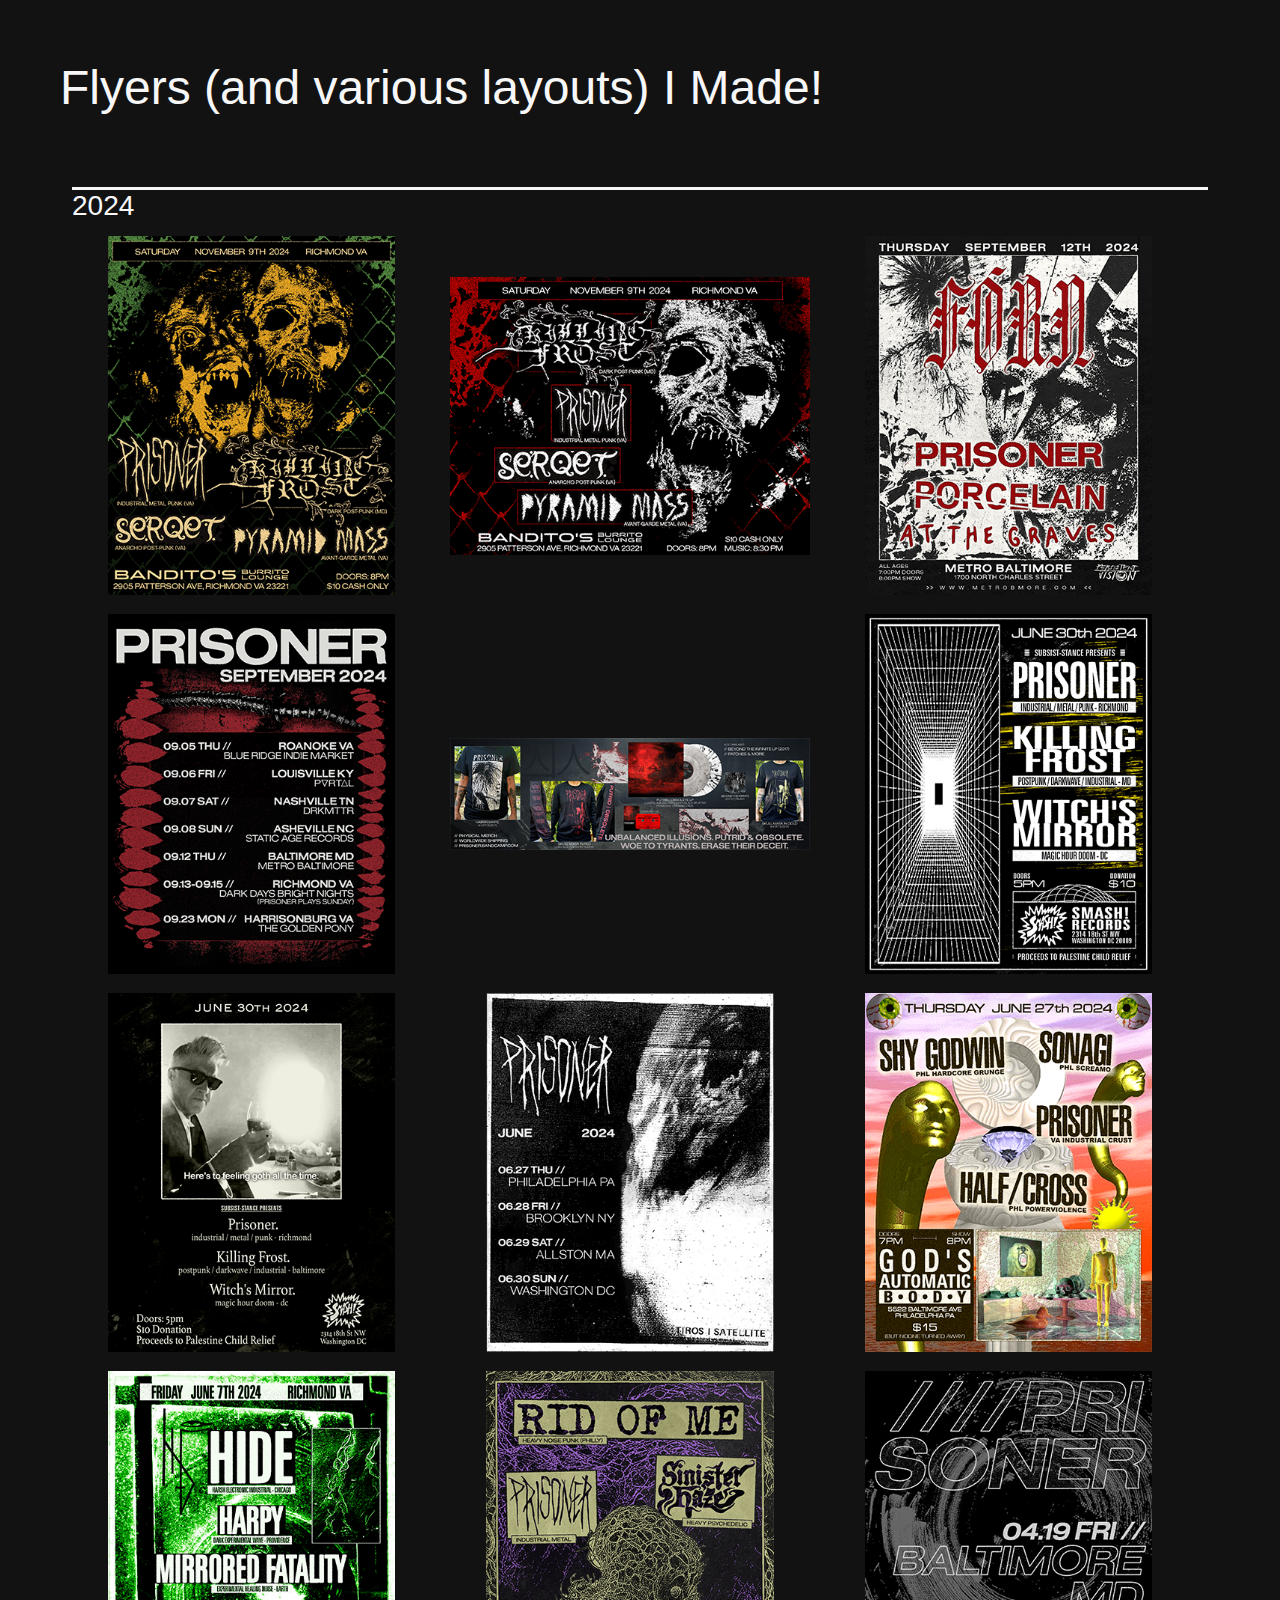
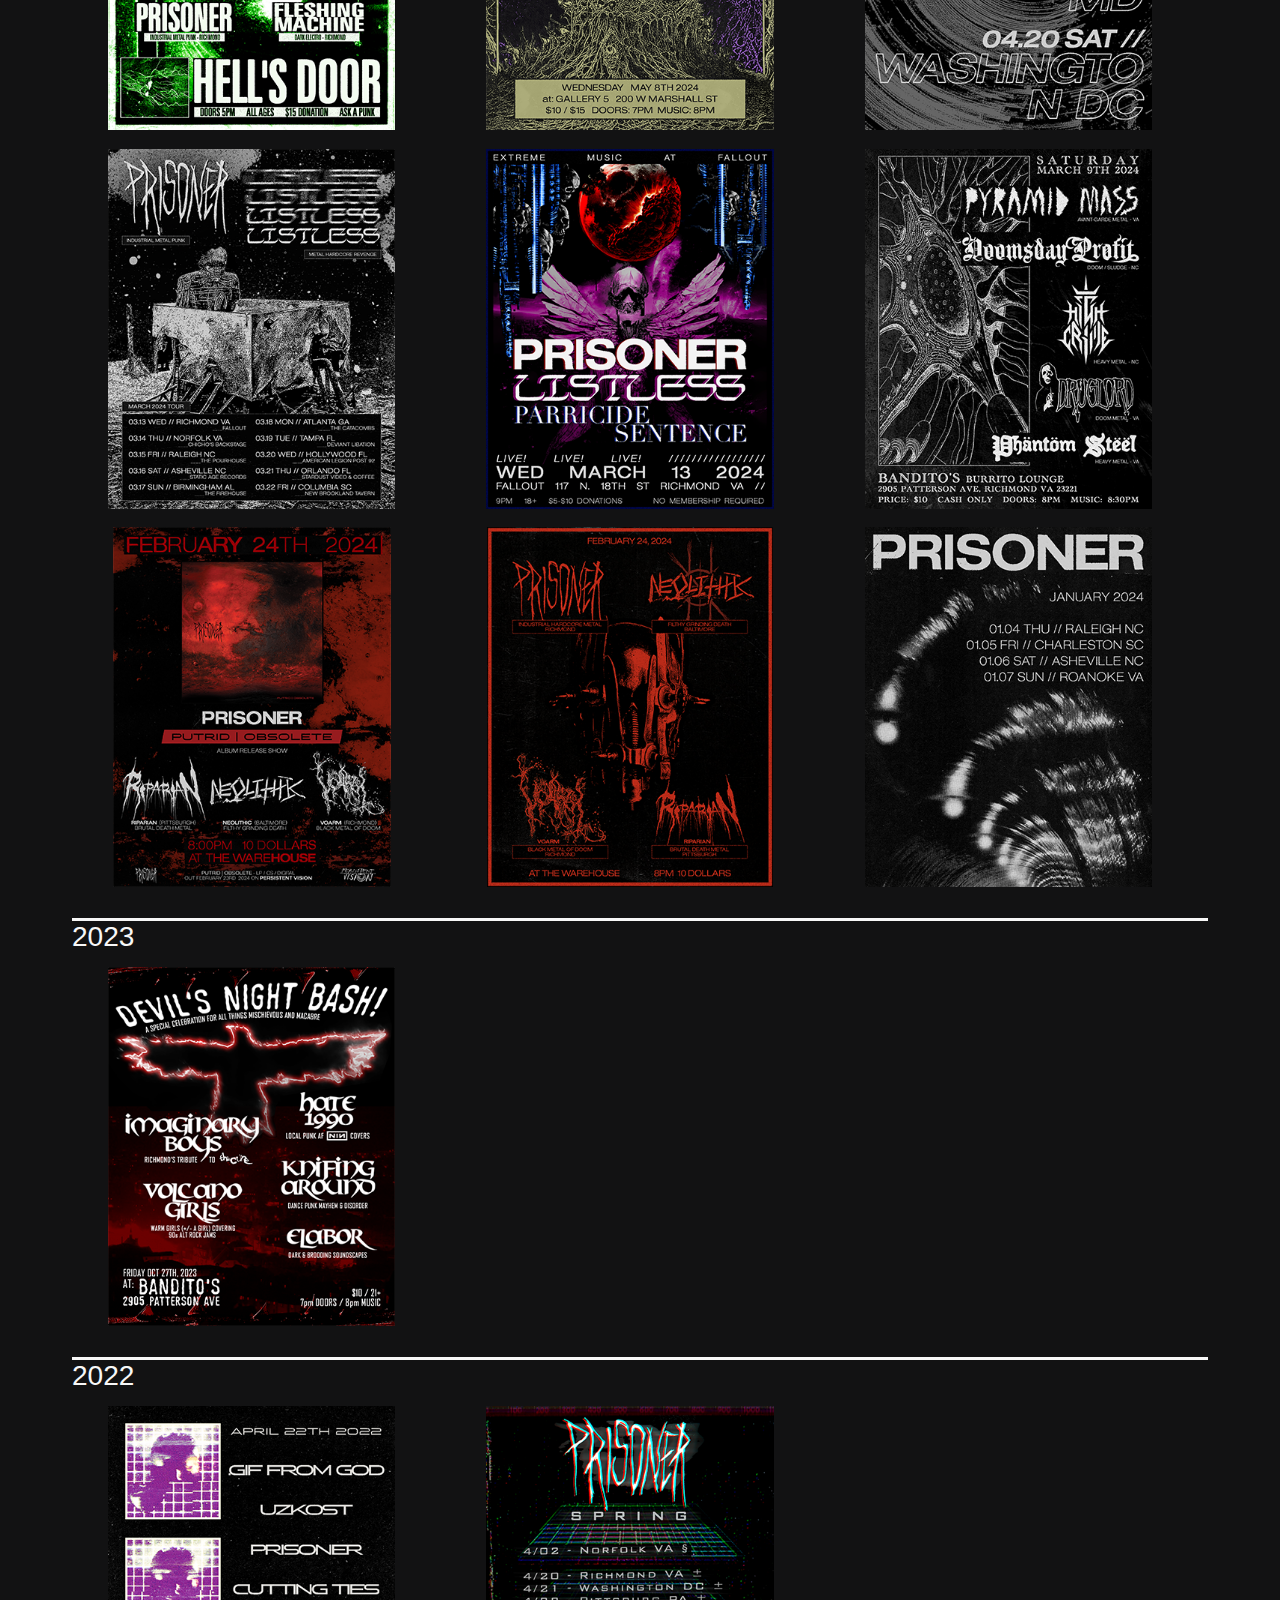
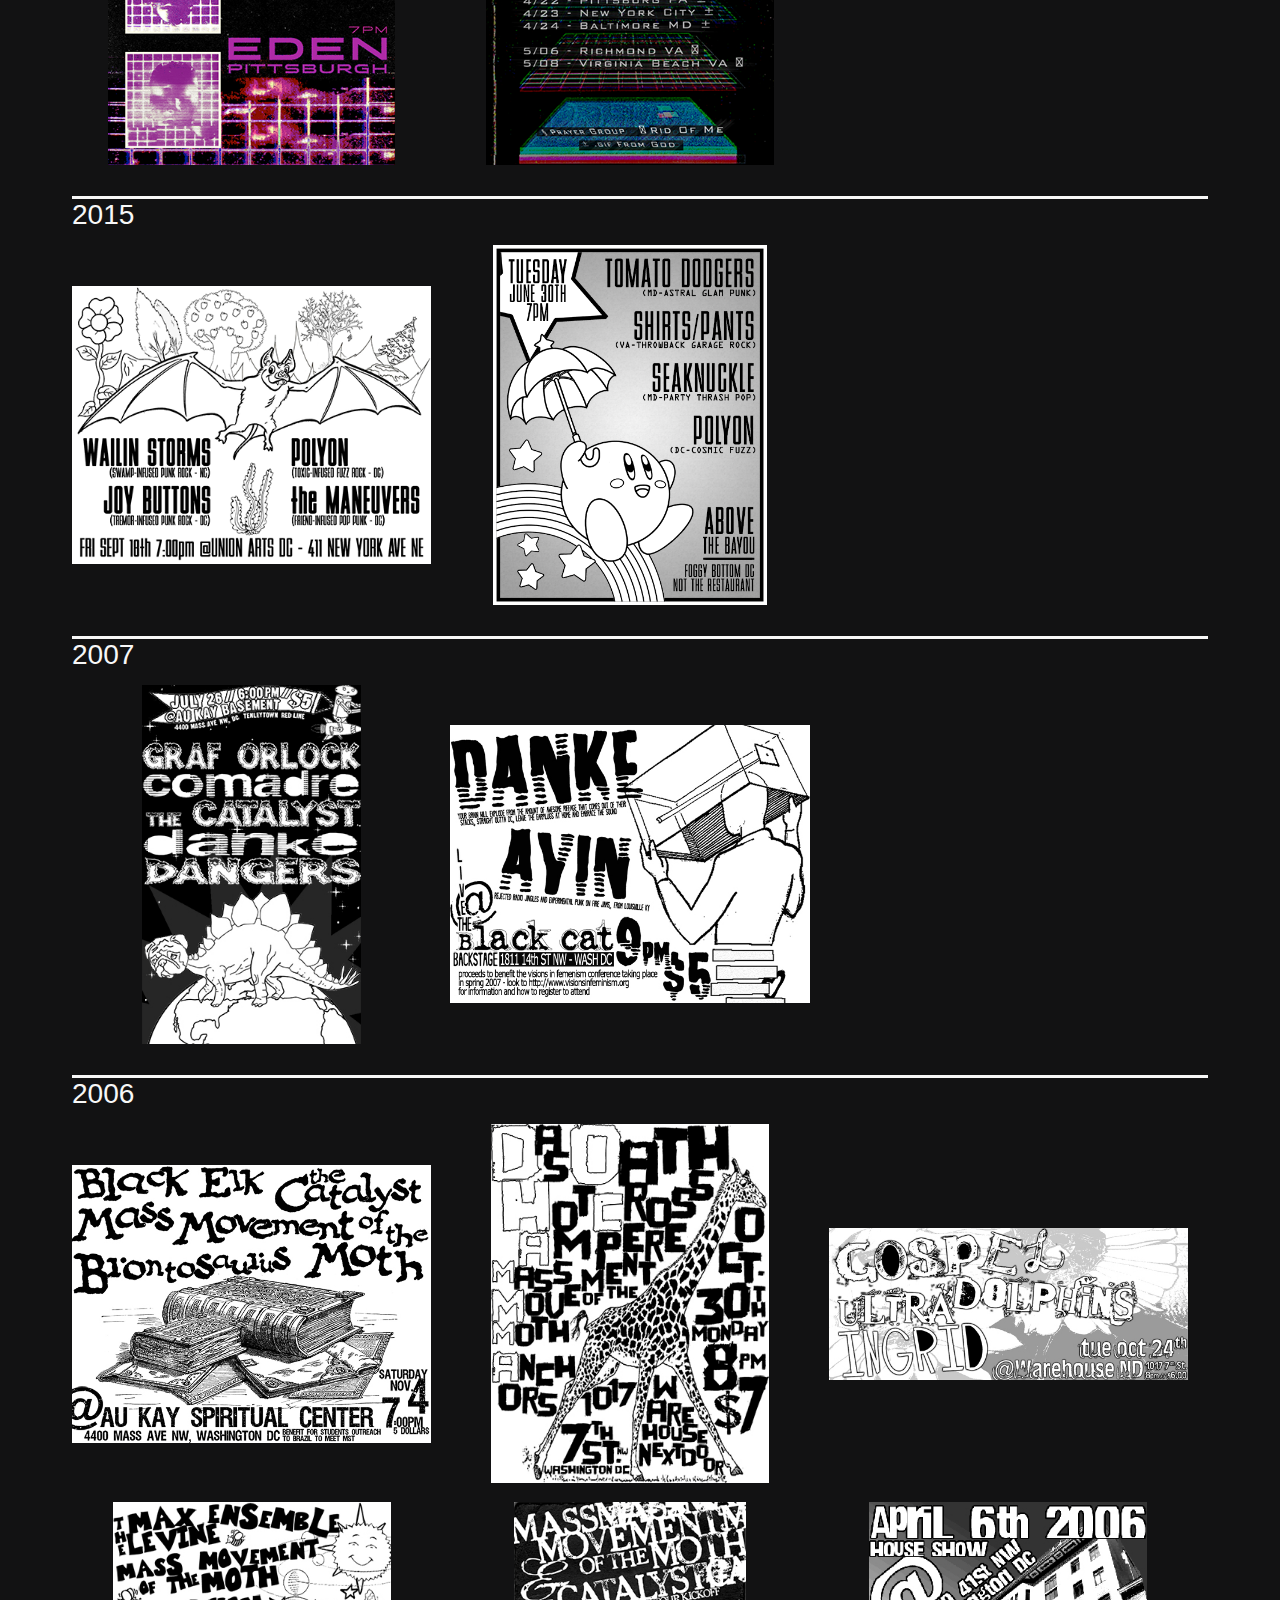
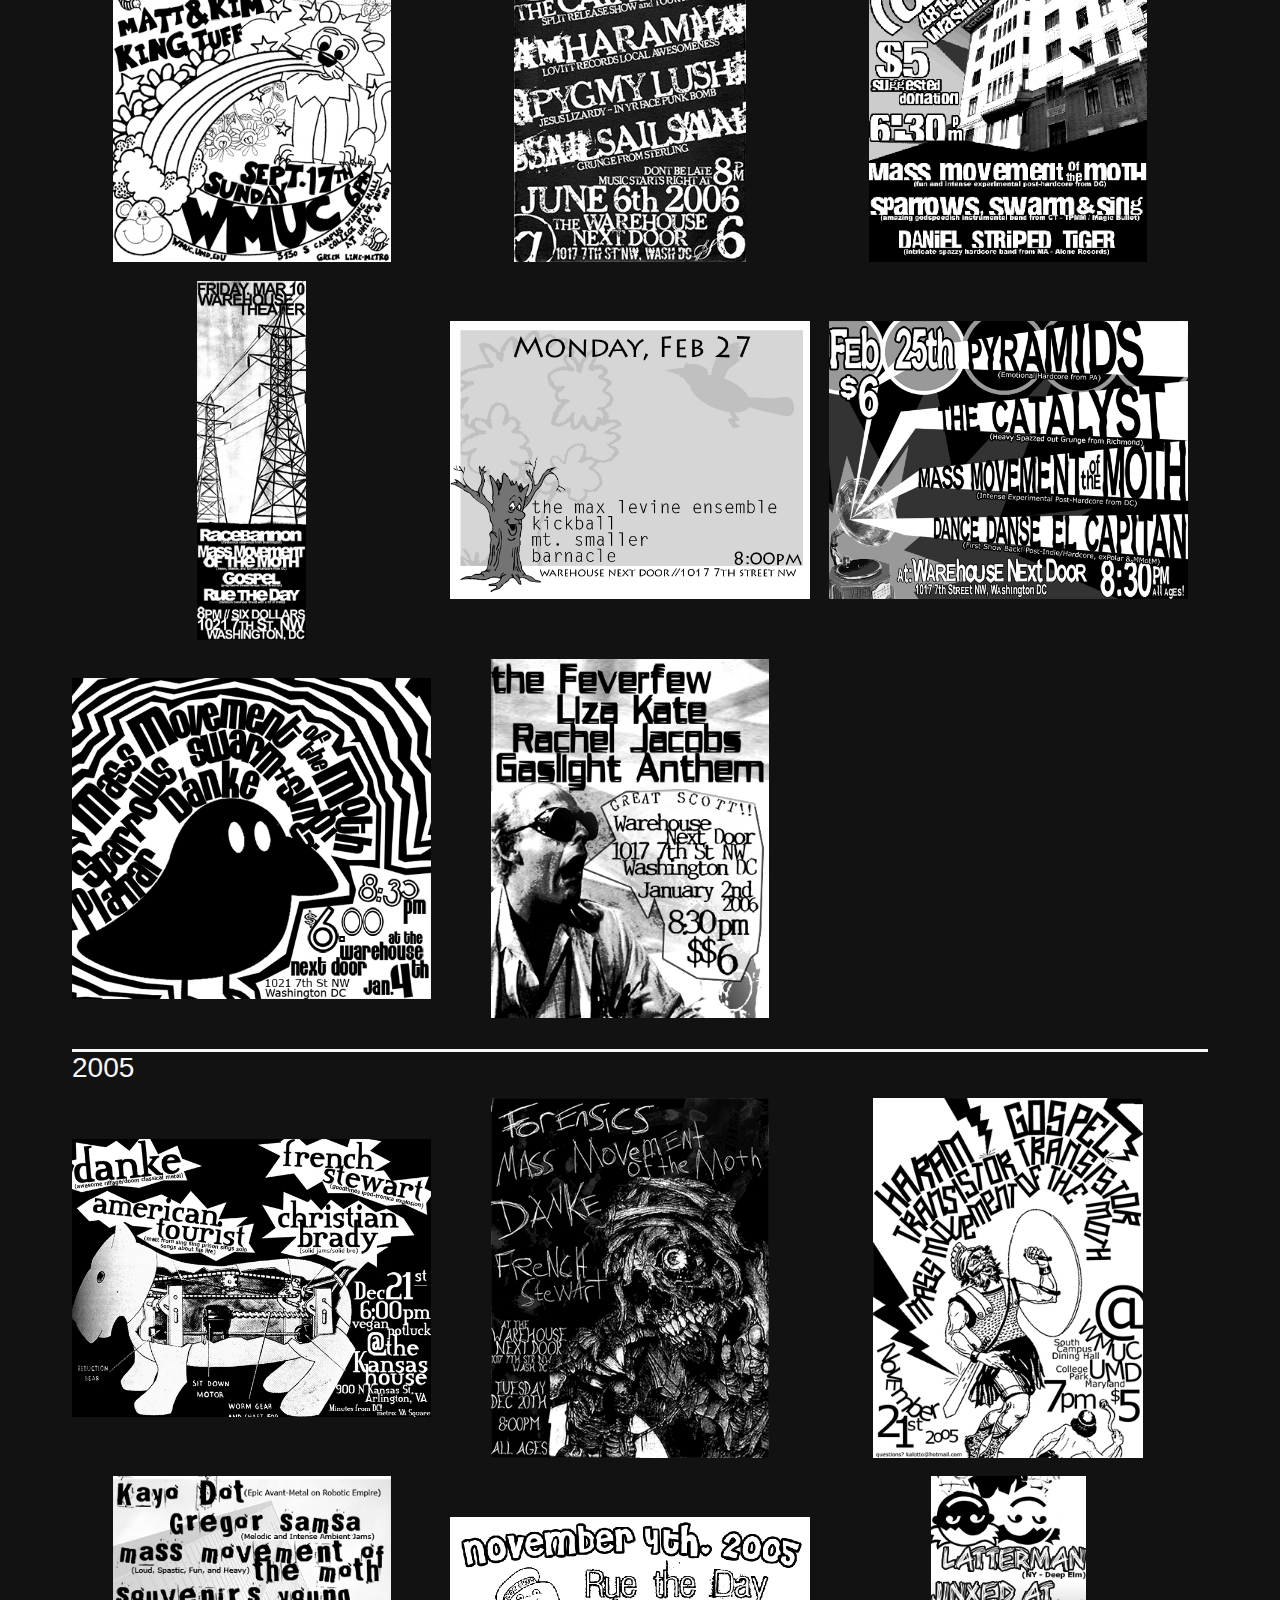
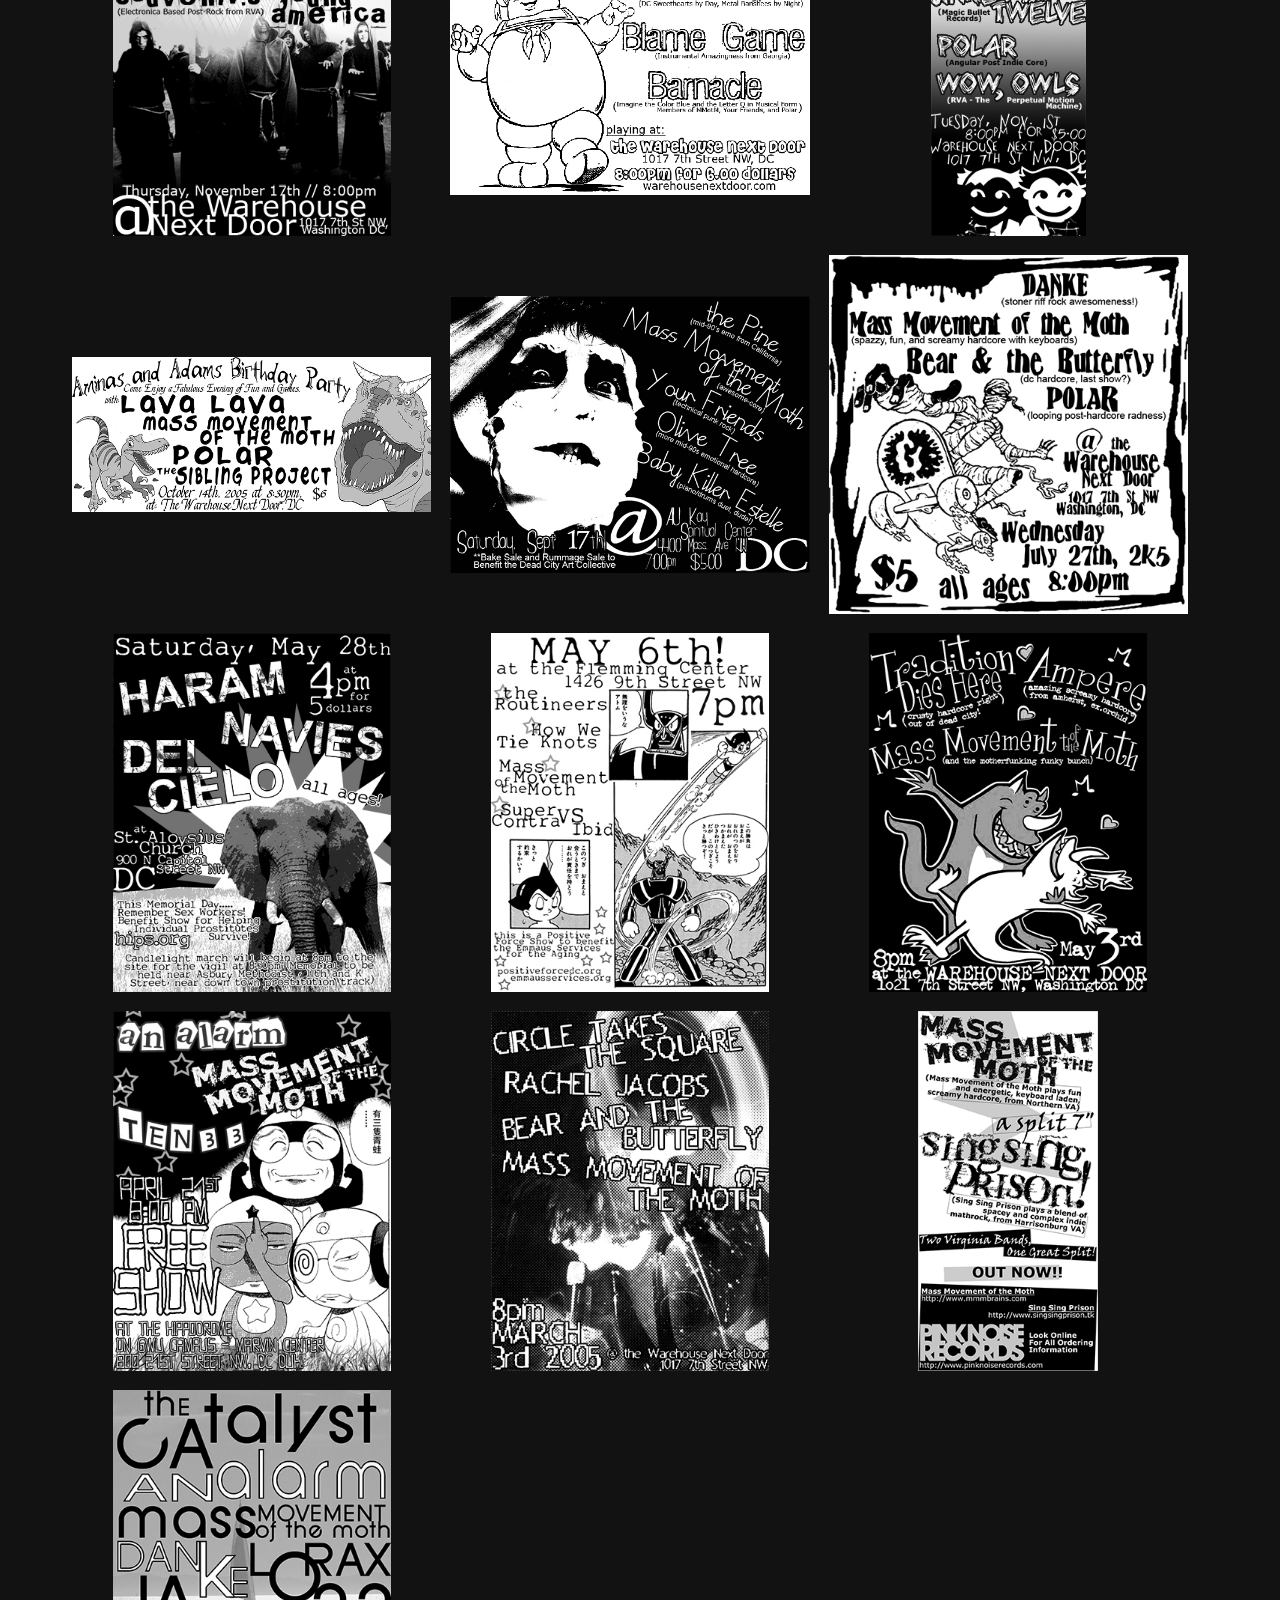
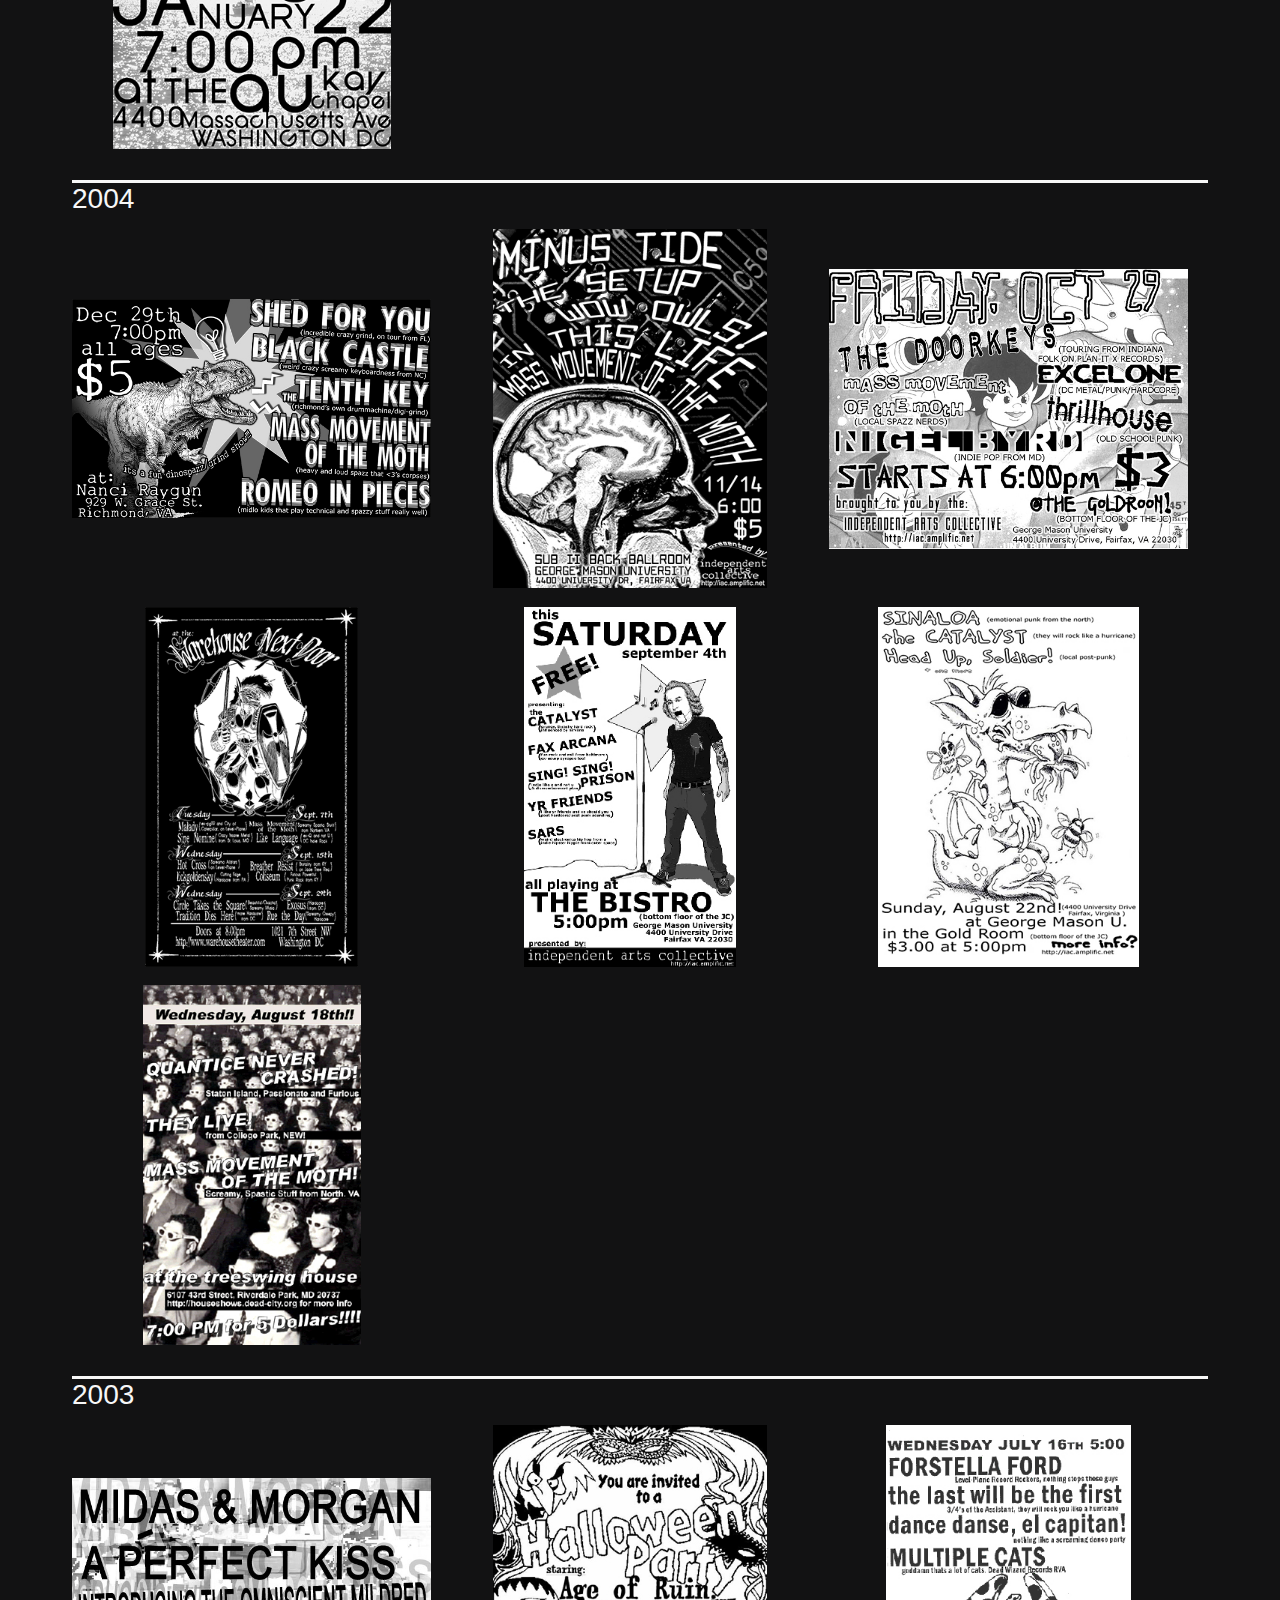
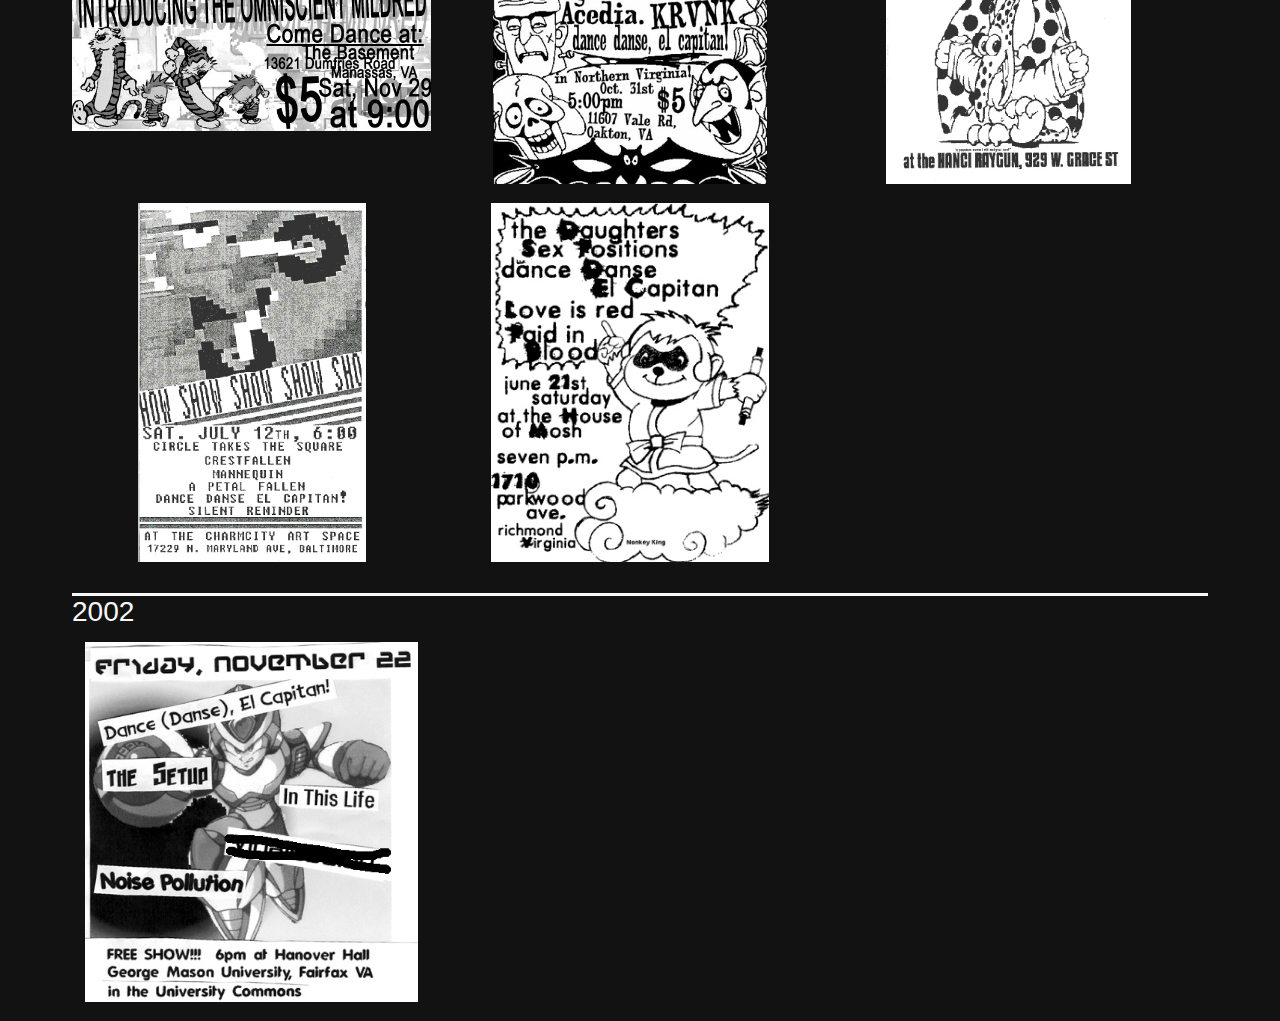
==== commit 7cd3f27d: "Update index.html" ====
--- a/flyers/index.html
+++ b/flyers/index.html
@@ -22,6 +22,7 @@
     <div><a href="bigger/20241109b.png" target="_blank"><img src="20241109b.png" /></a></div>
     <div><a href="bigger/20240912.png" target="_blank"><img src="20240912.png" /></a></div>
     <div><a href="bigger/20240905.png" target="_blank"><img src="20240905.png" /></a></div>
+    <div><a href="bigger/202409.png" target="_blank"><img src="202409.png" /></a></div>
     <div><a href="bigger/20240630a.png" target="_blank"><img src="20240630a.png" /></a></div>
     <div><a href="bigger/20240630b.png" target="_blank"><img src="20240630b.png" /></a></div>
     <div><a href="bigger/20240627a.png" target="_blank"><img src="20240627a.png" /></a></div>
@@ -82,9 +83,9 @@
     <div><a href="bigger/20050727.jpg" target="_blank"><img src="20050727.jpg" /></a></div>
     <div><a href="bigger/20050528.jpg" target="_blank"><img src="20050528.jpg" /></a></div>
     <div><a href="bigger/20050506.jpg" target="_blank"><img src="20050506.jpg" /></a></div>
-    <div><a href="bigger/20050503.png" target="_blank"><img src="20050503.png" /></a></div>
+    <div><a href="bigger/20050503.jpg" target="_blank"><img src="20050503.jpg" /></a></div>
     <div><a href="bigger/20050421.jpg" target="_blank"><img src="20050421.jpg" /></a></div>
-    <div><a href="bigger/20050303.jpg" target="_blank"><img src="20050303.jpg" /></a></div>
+    <div><a href="bigger/20050303.png" target="_blank"><img src="20050303.png" /></a></div>
     <div><a href="bigger/200502.png" target="_blank"><img src="200502.png" /></a></div>
     <div><a href="bigger/20050122.jpg" target="_blank"><img src="20050122.jpg" /></a></div>
 </section>
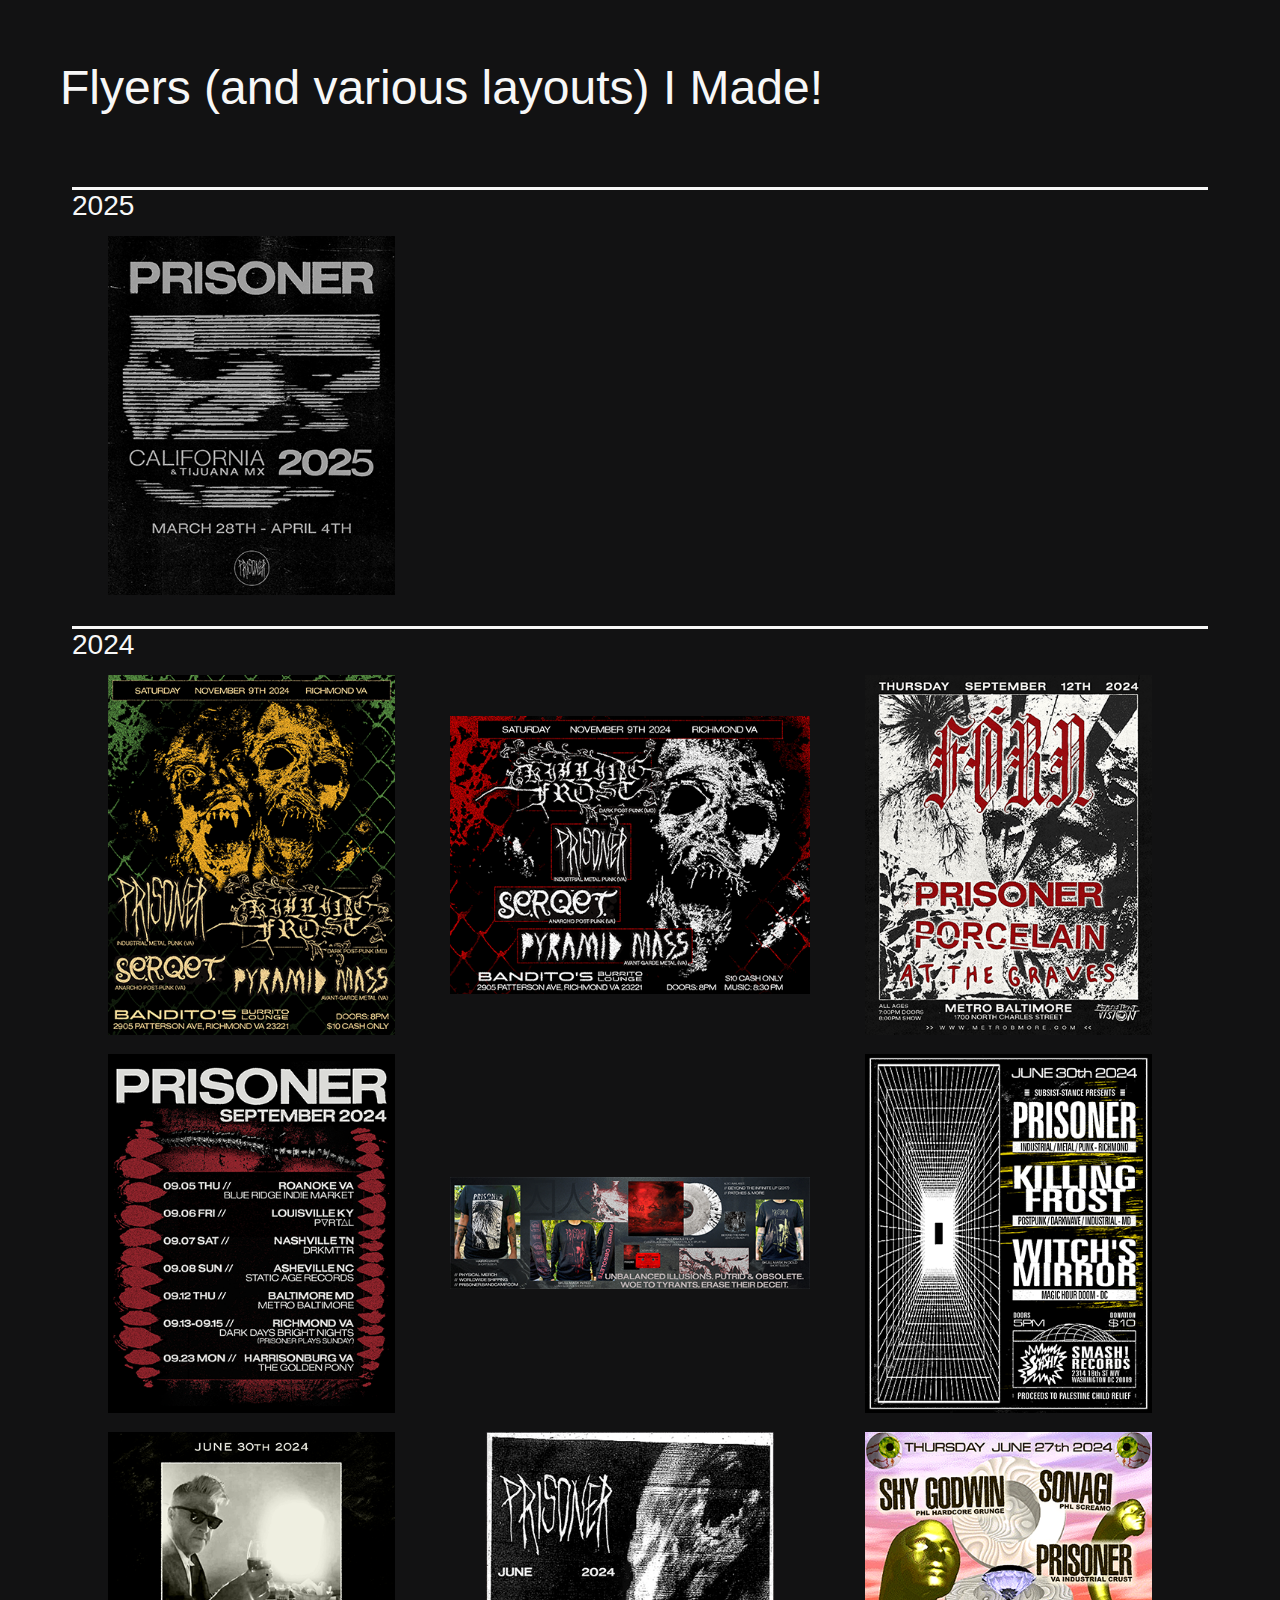
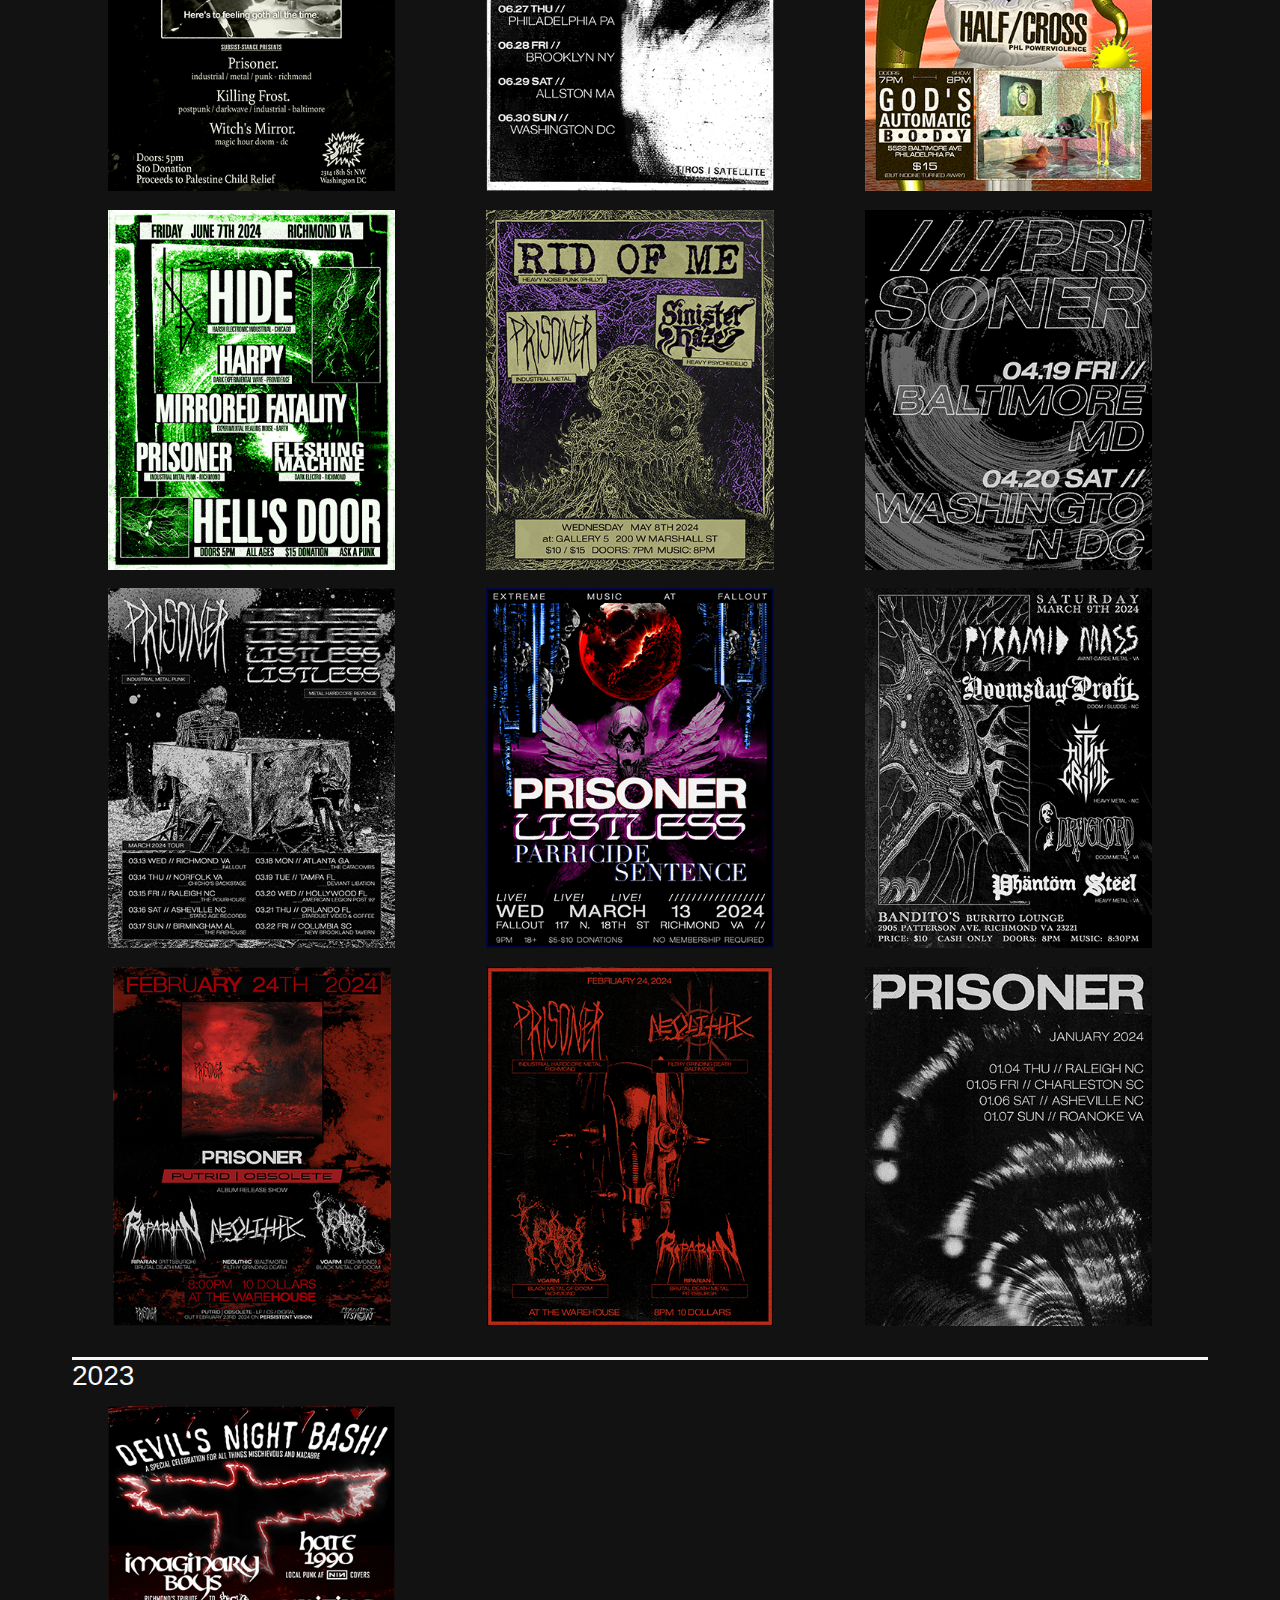
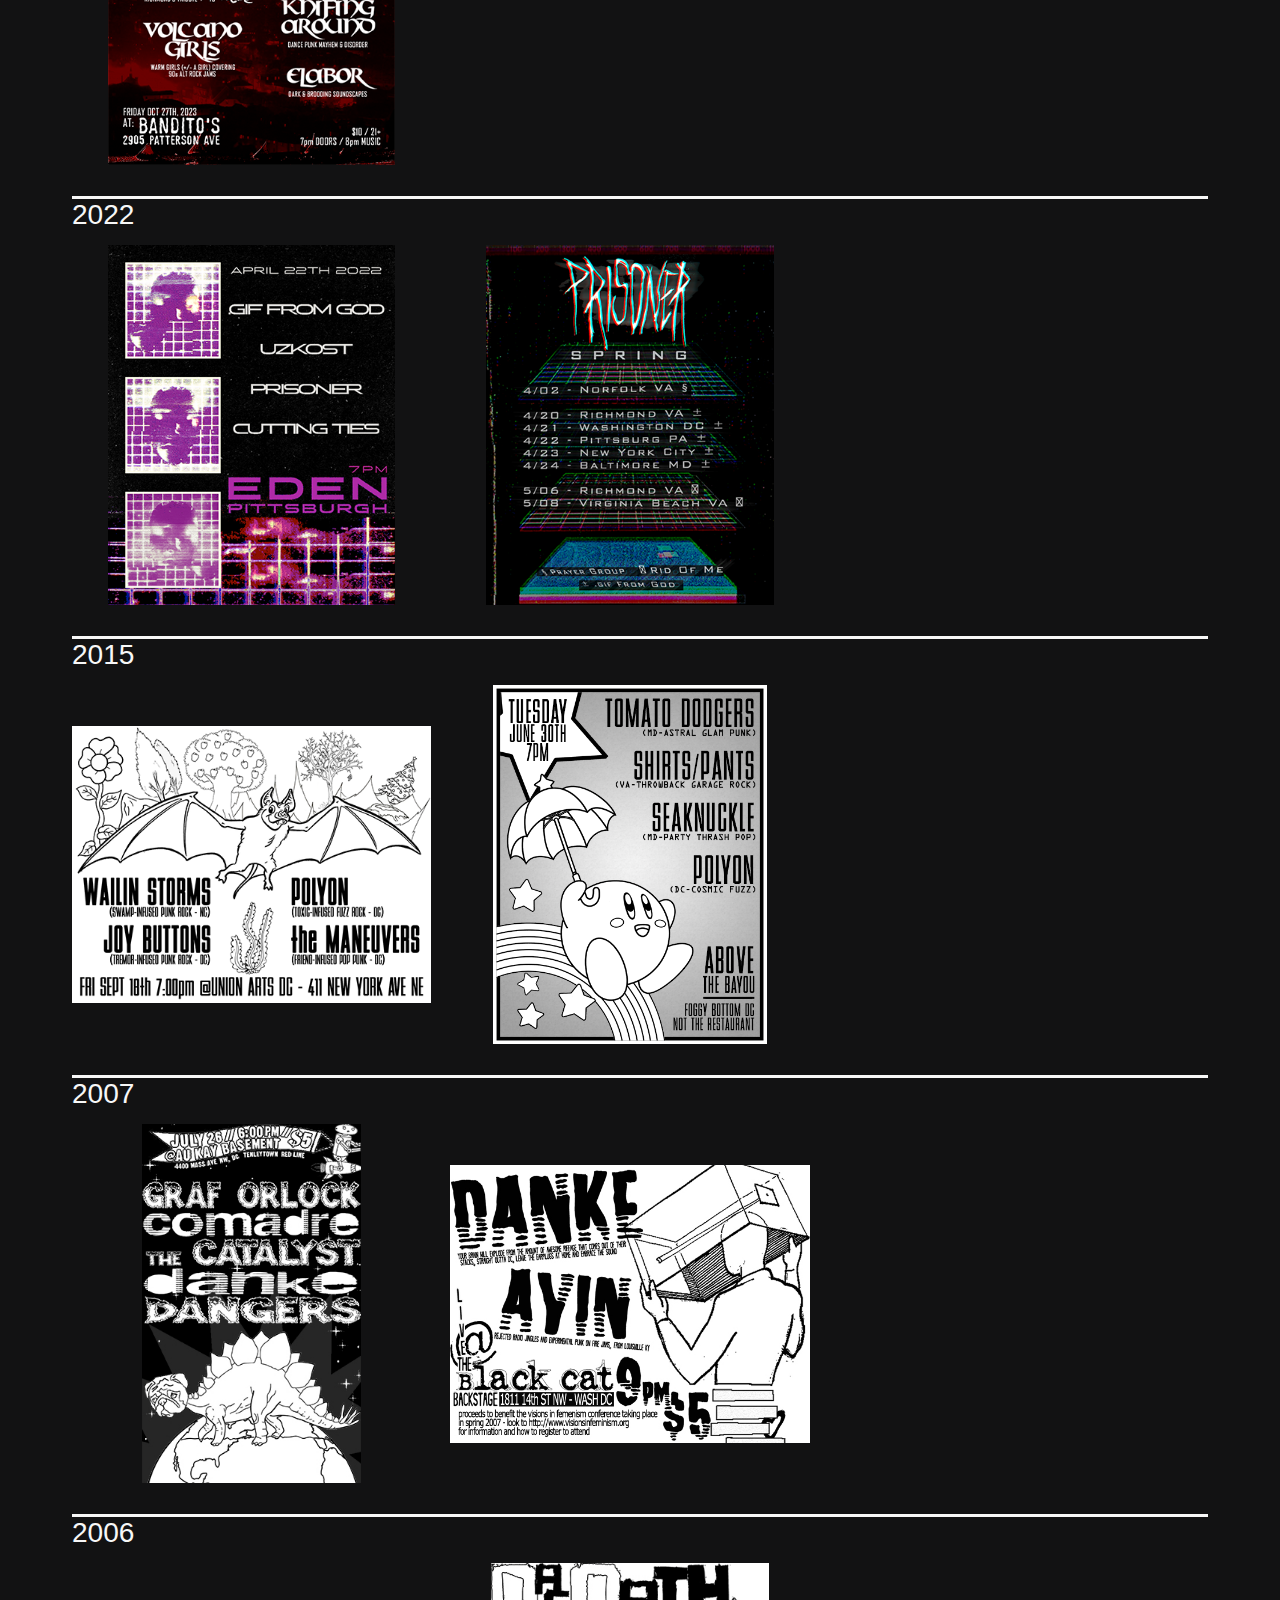
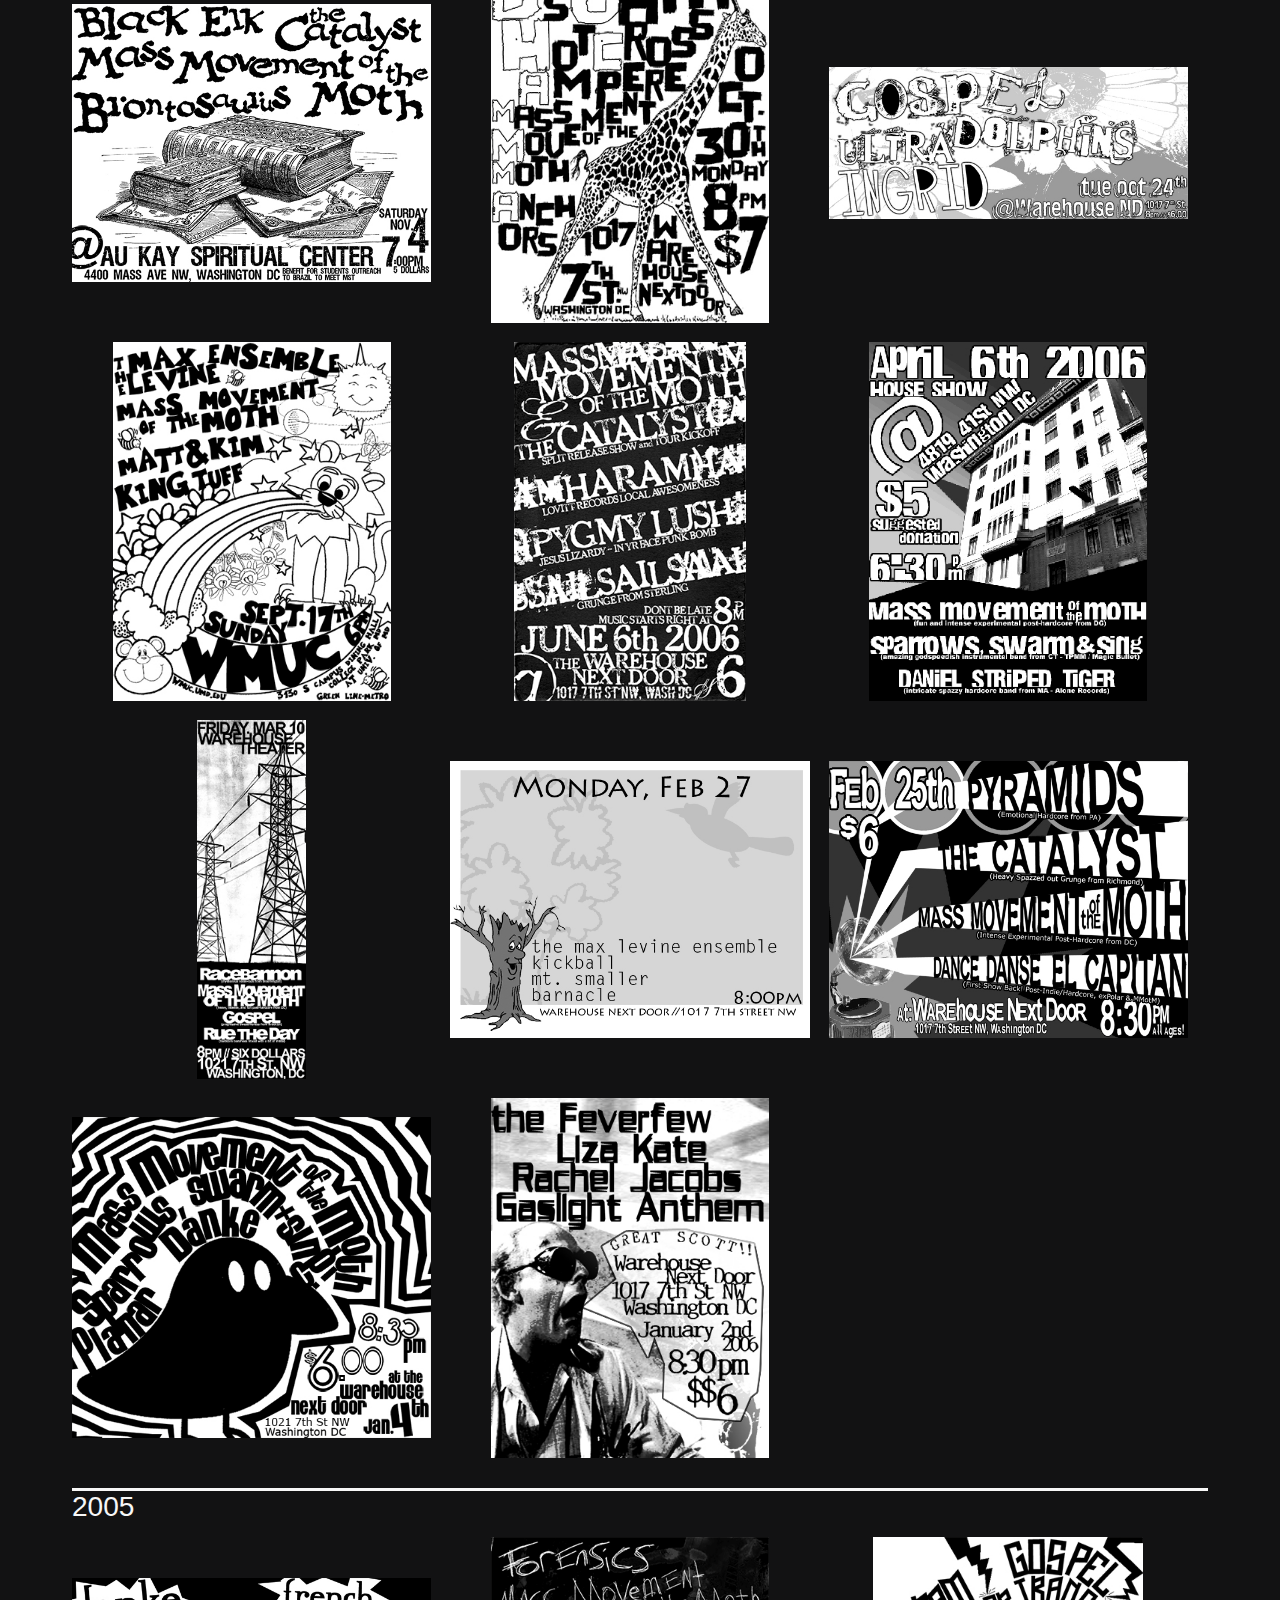
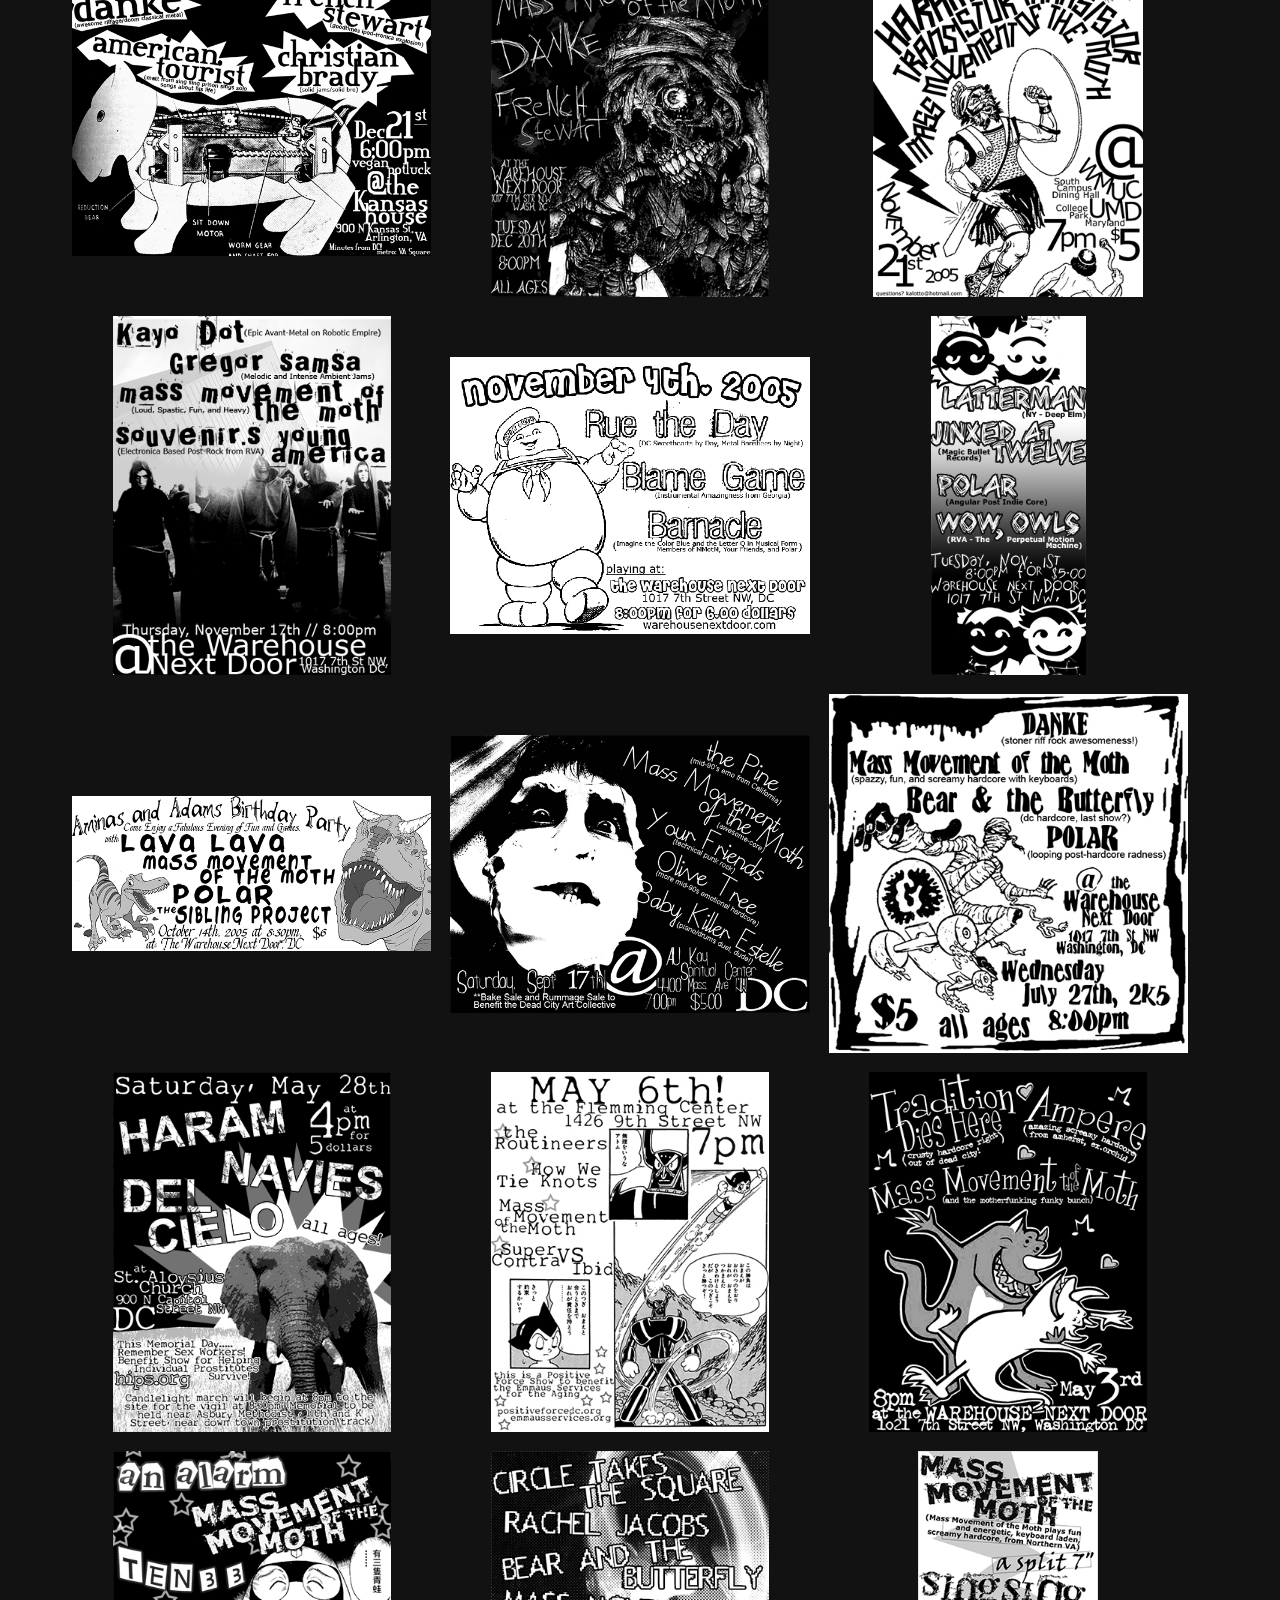
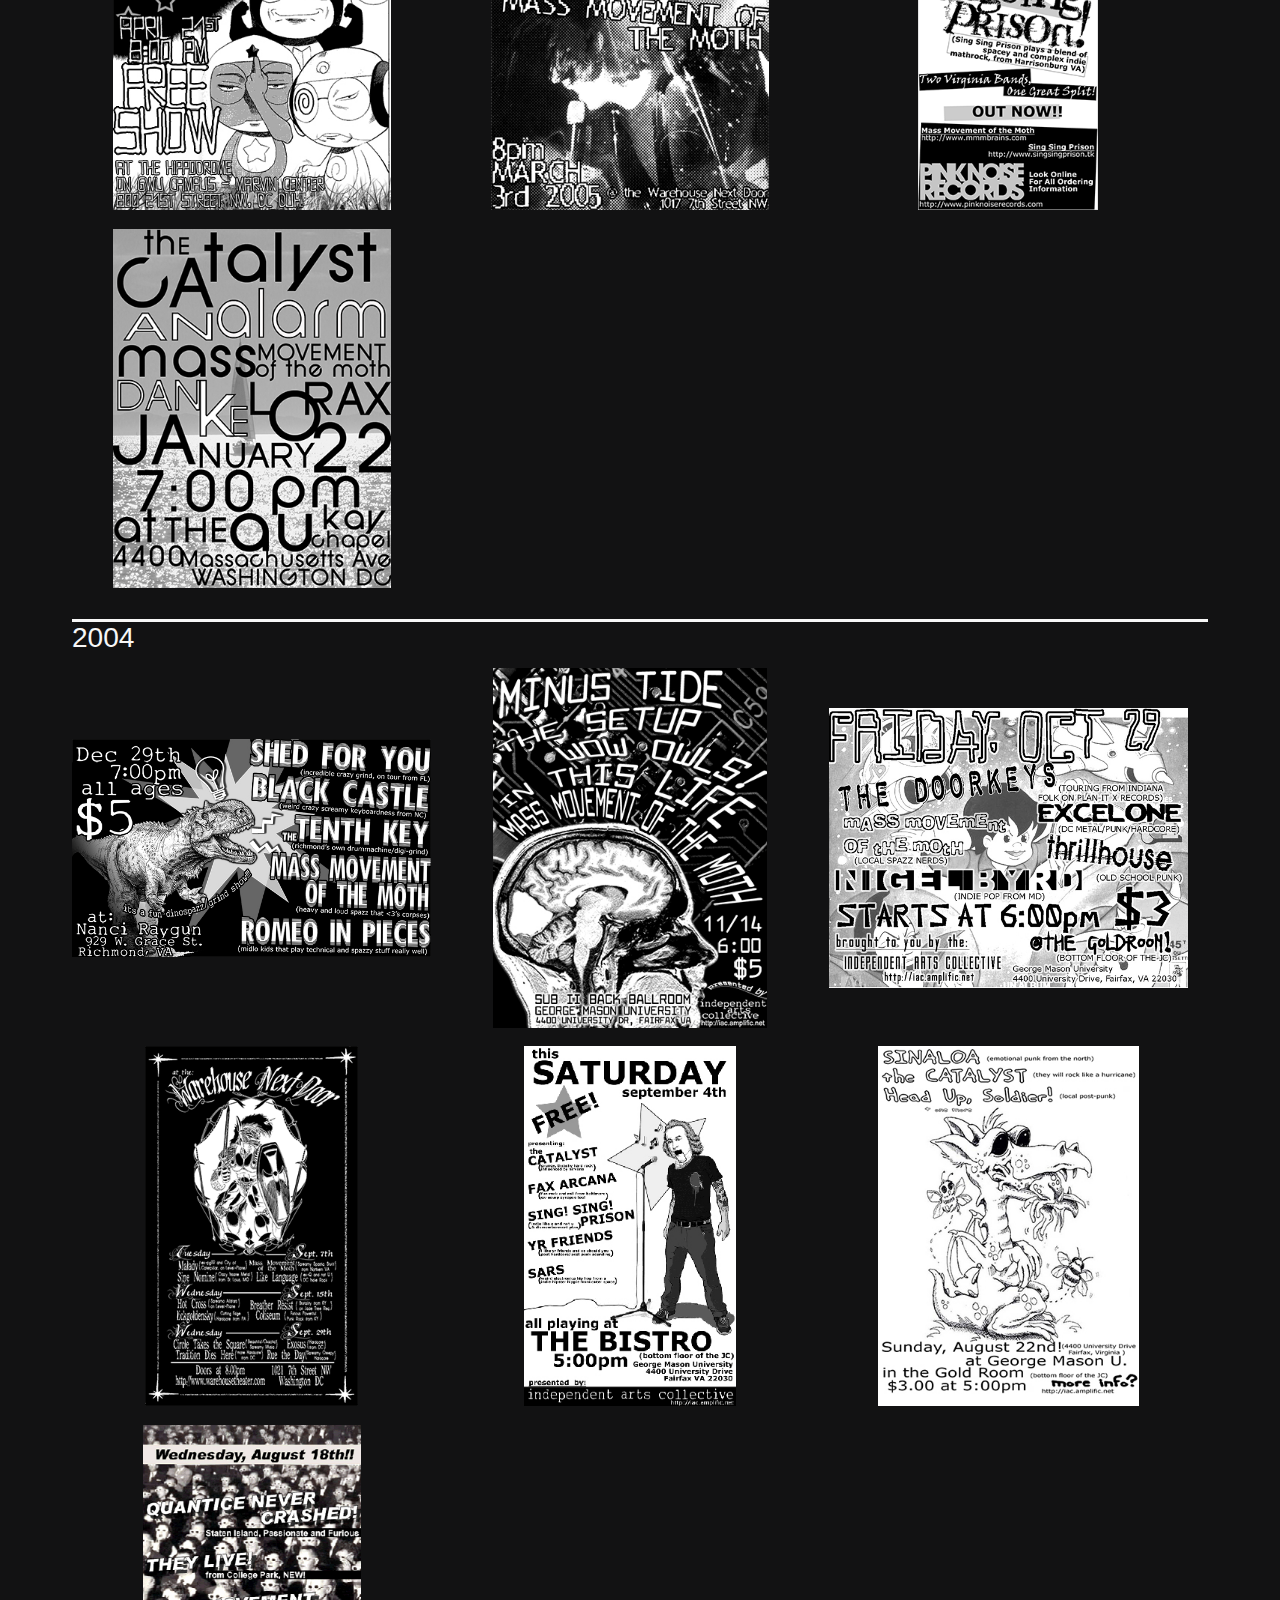
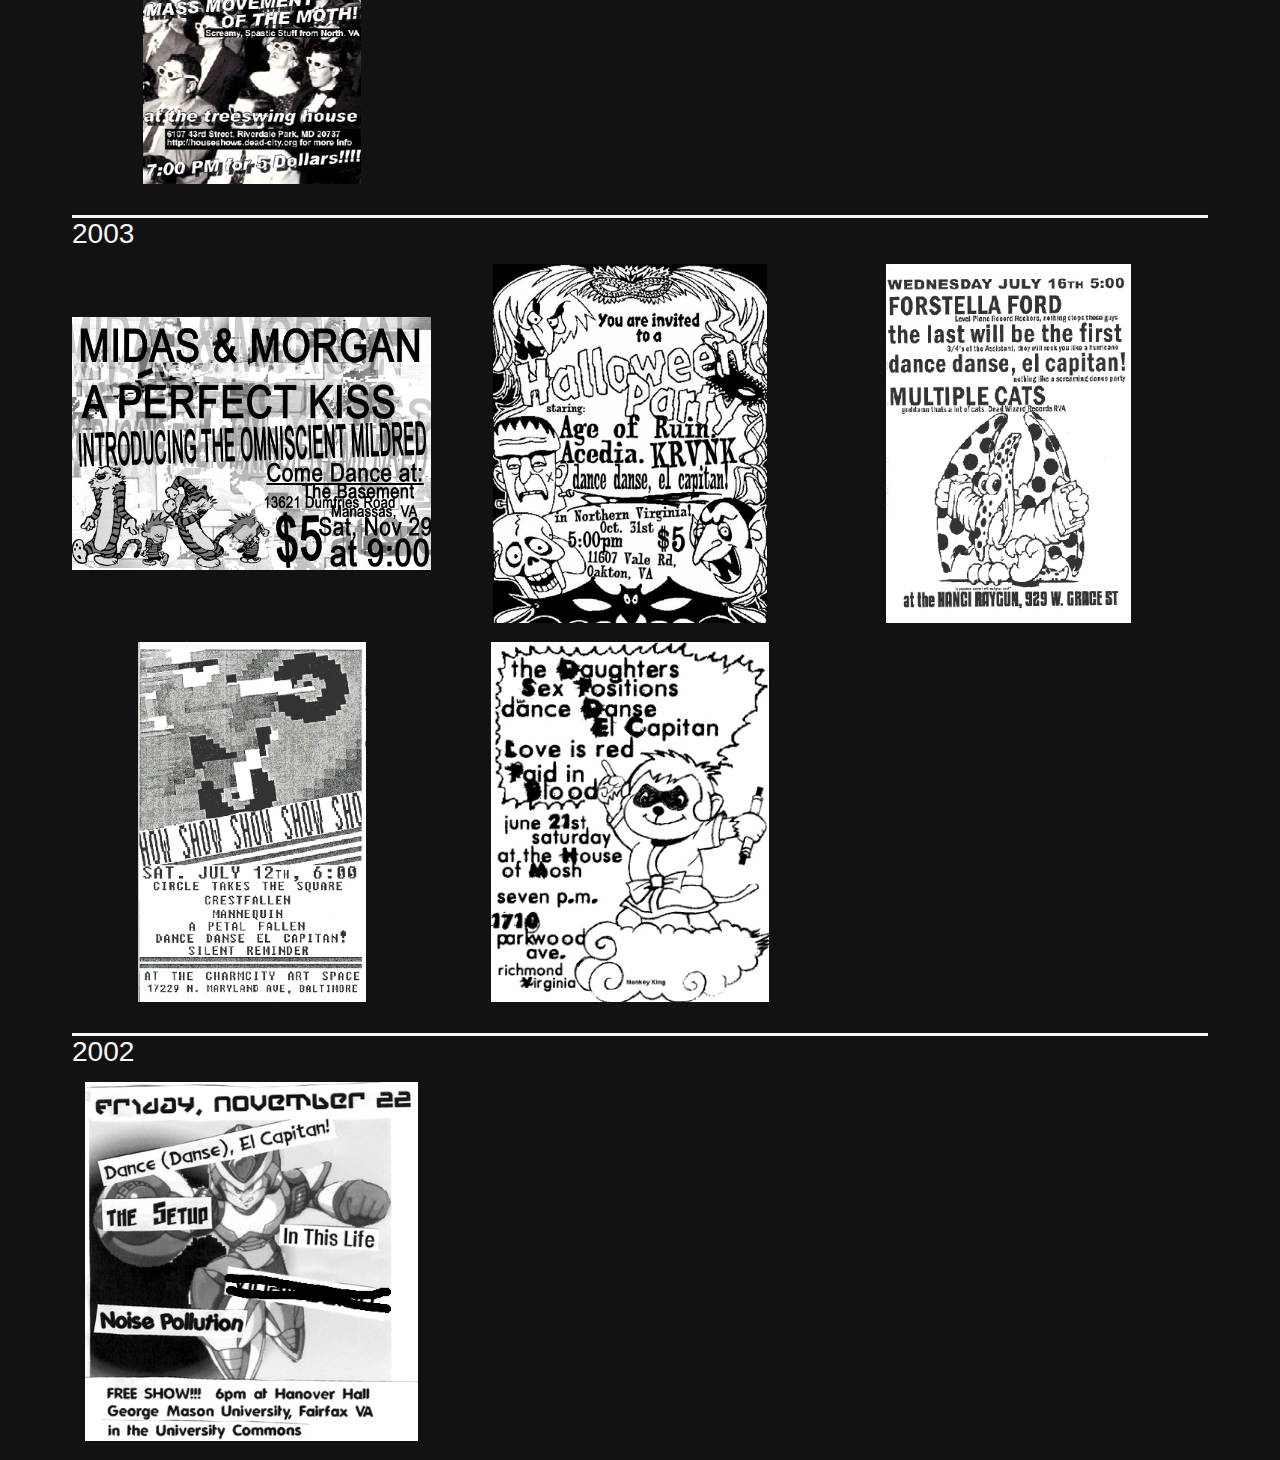
==== commit 93b8bd82: "Update index.html" ====
--- a/flyers/index.html
+++ b/flyers/index.html
@@ -16,6 +16,10 @@
 
 <h1>Flyers (and various layouts) I Made!</h1>
 
+<section>
+    <h3>2025</h3>
+    <div><a href="bigger/202504.png" target="_blank"><img src="202504.png" /></a></div>
+</section>
 <section>
     <h3>2024</h3>
     <div><a href="bigger/20241109a.png" target="_blank"><img src="20241109a.png" /></a></div>
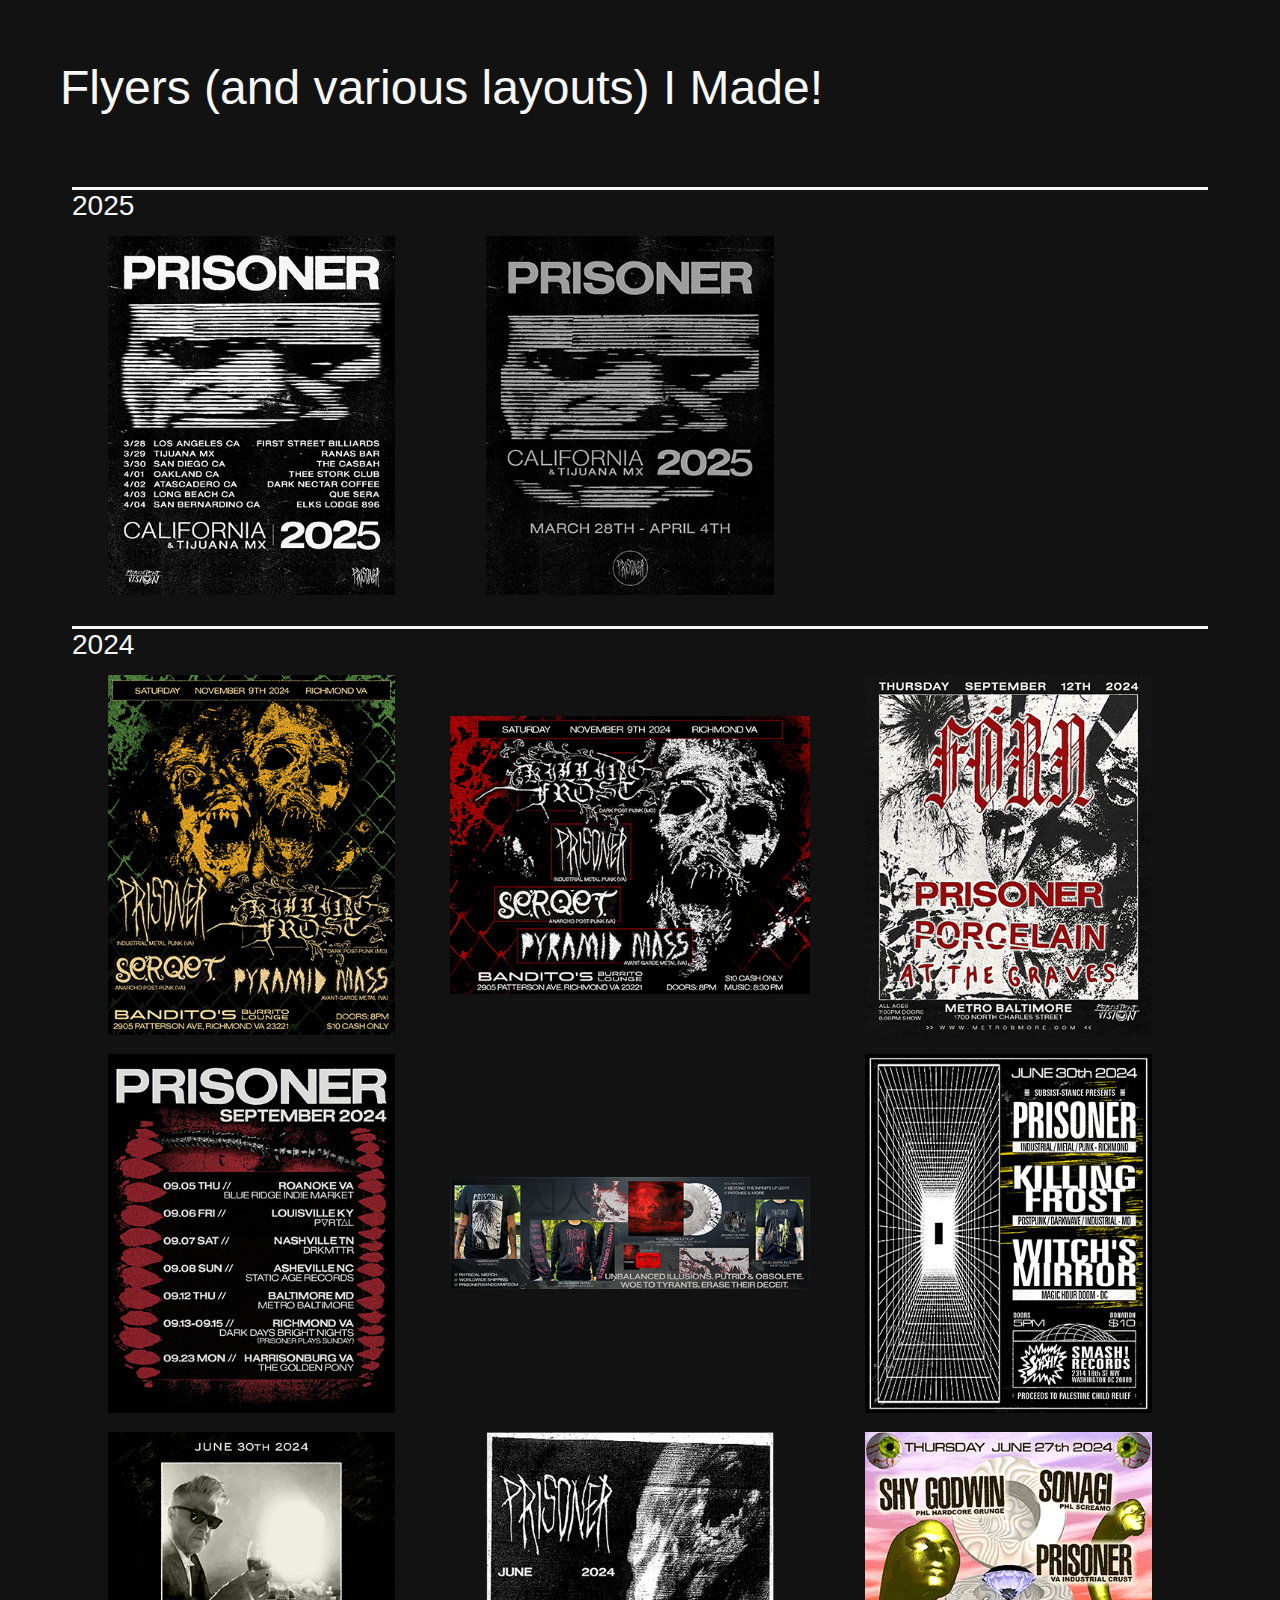
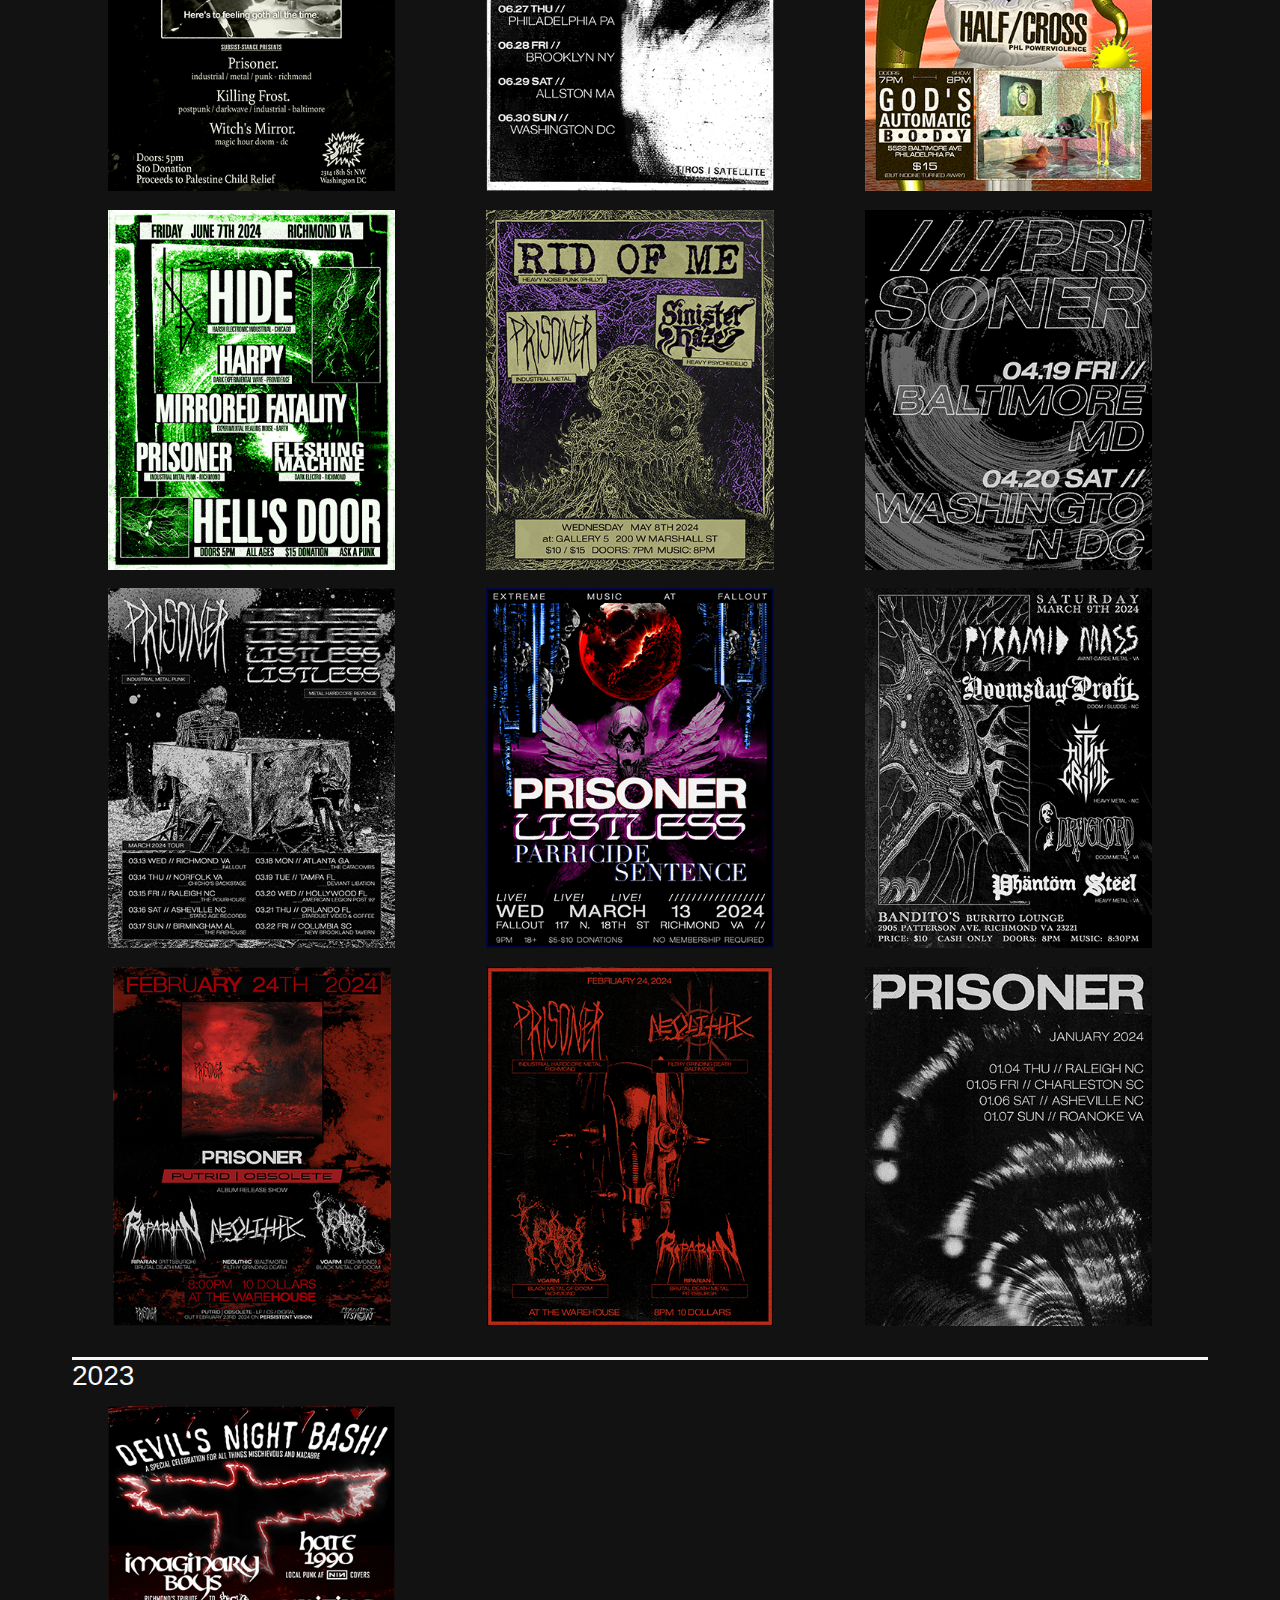
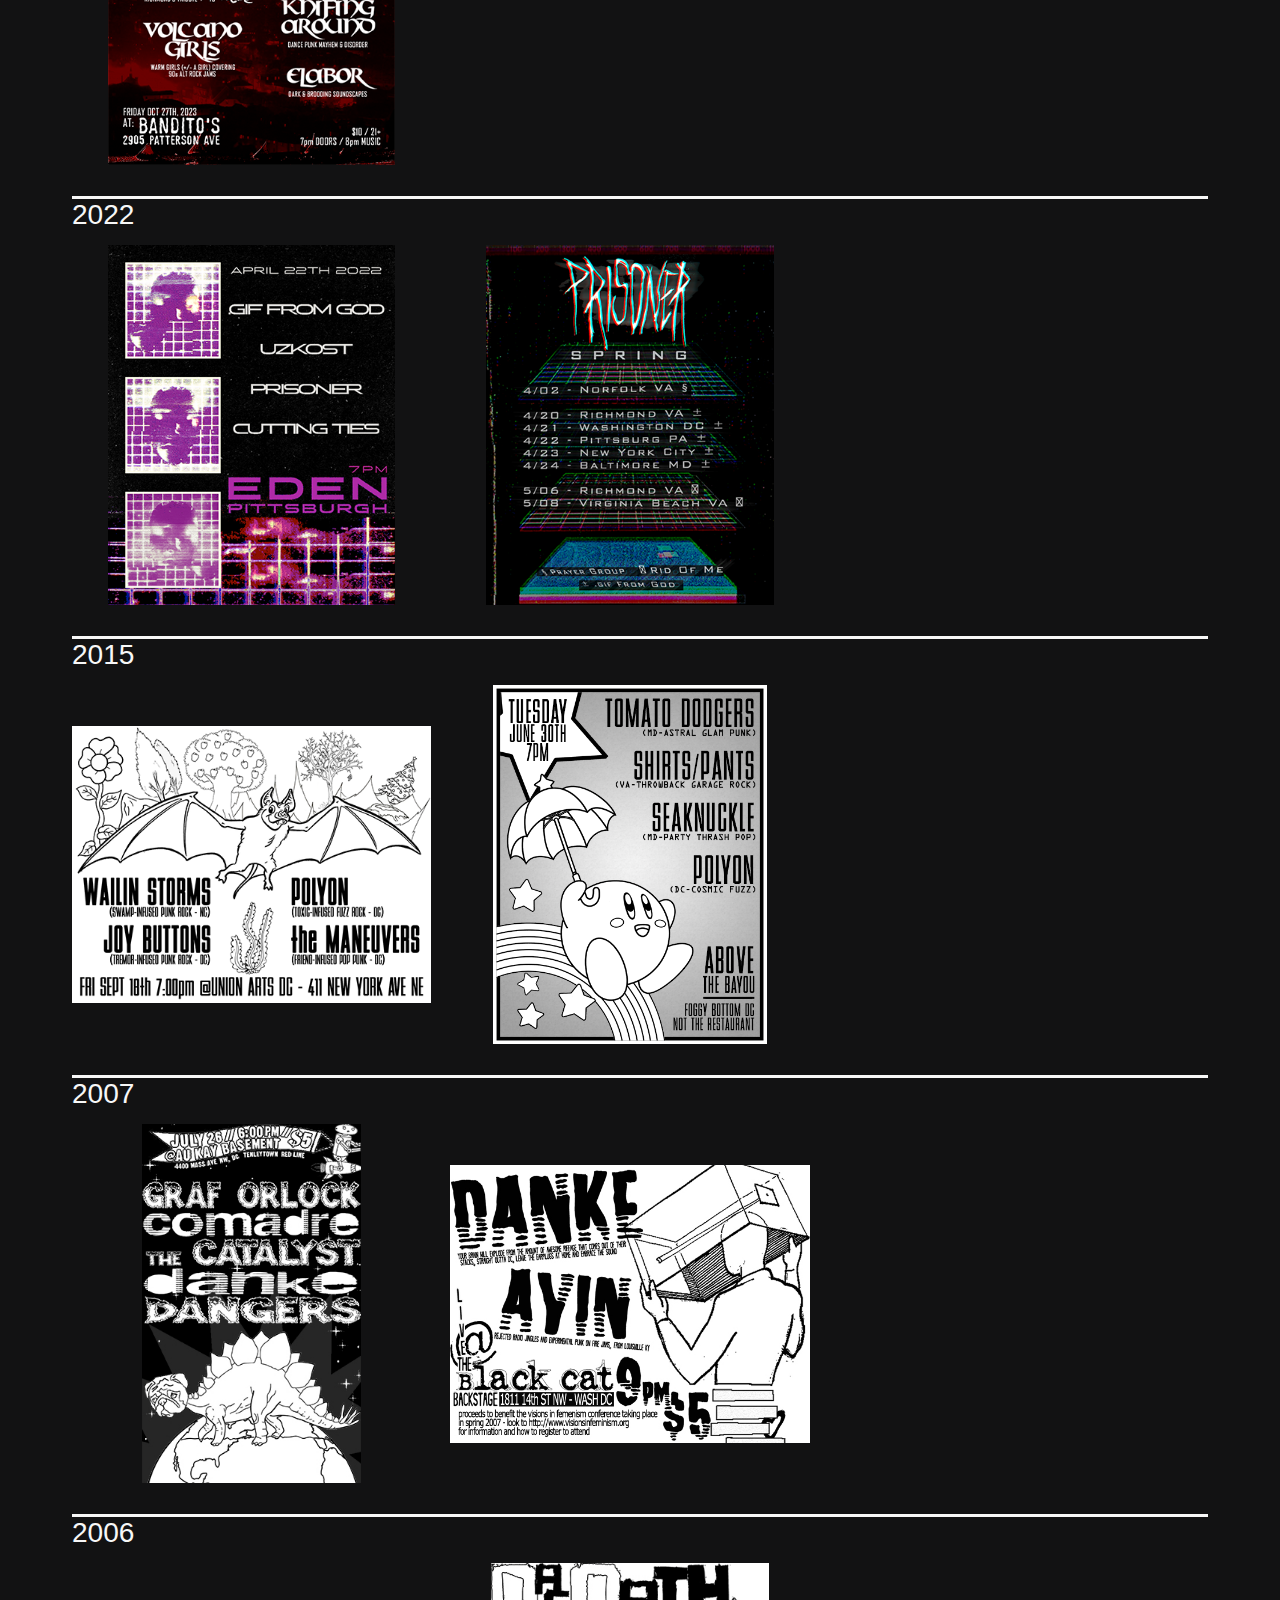
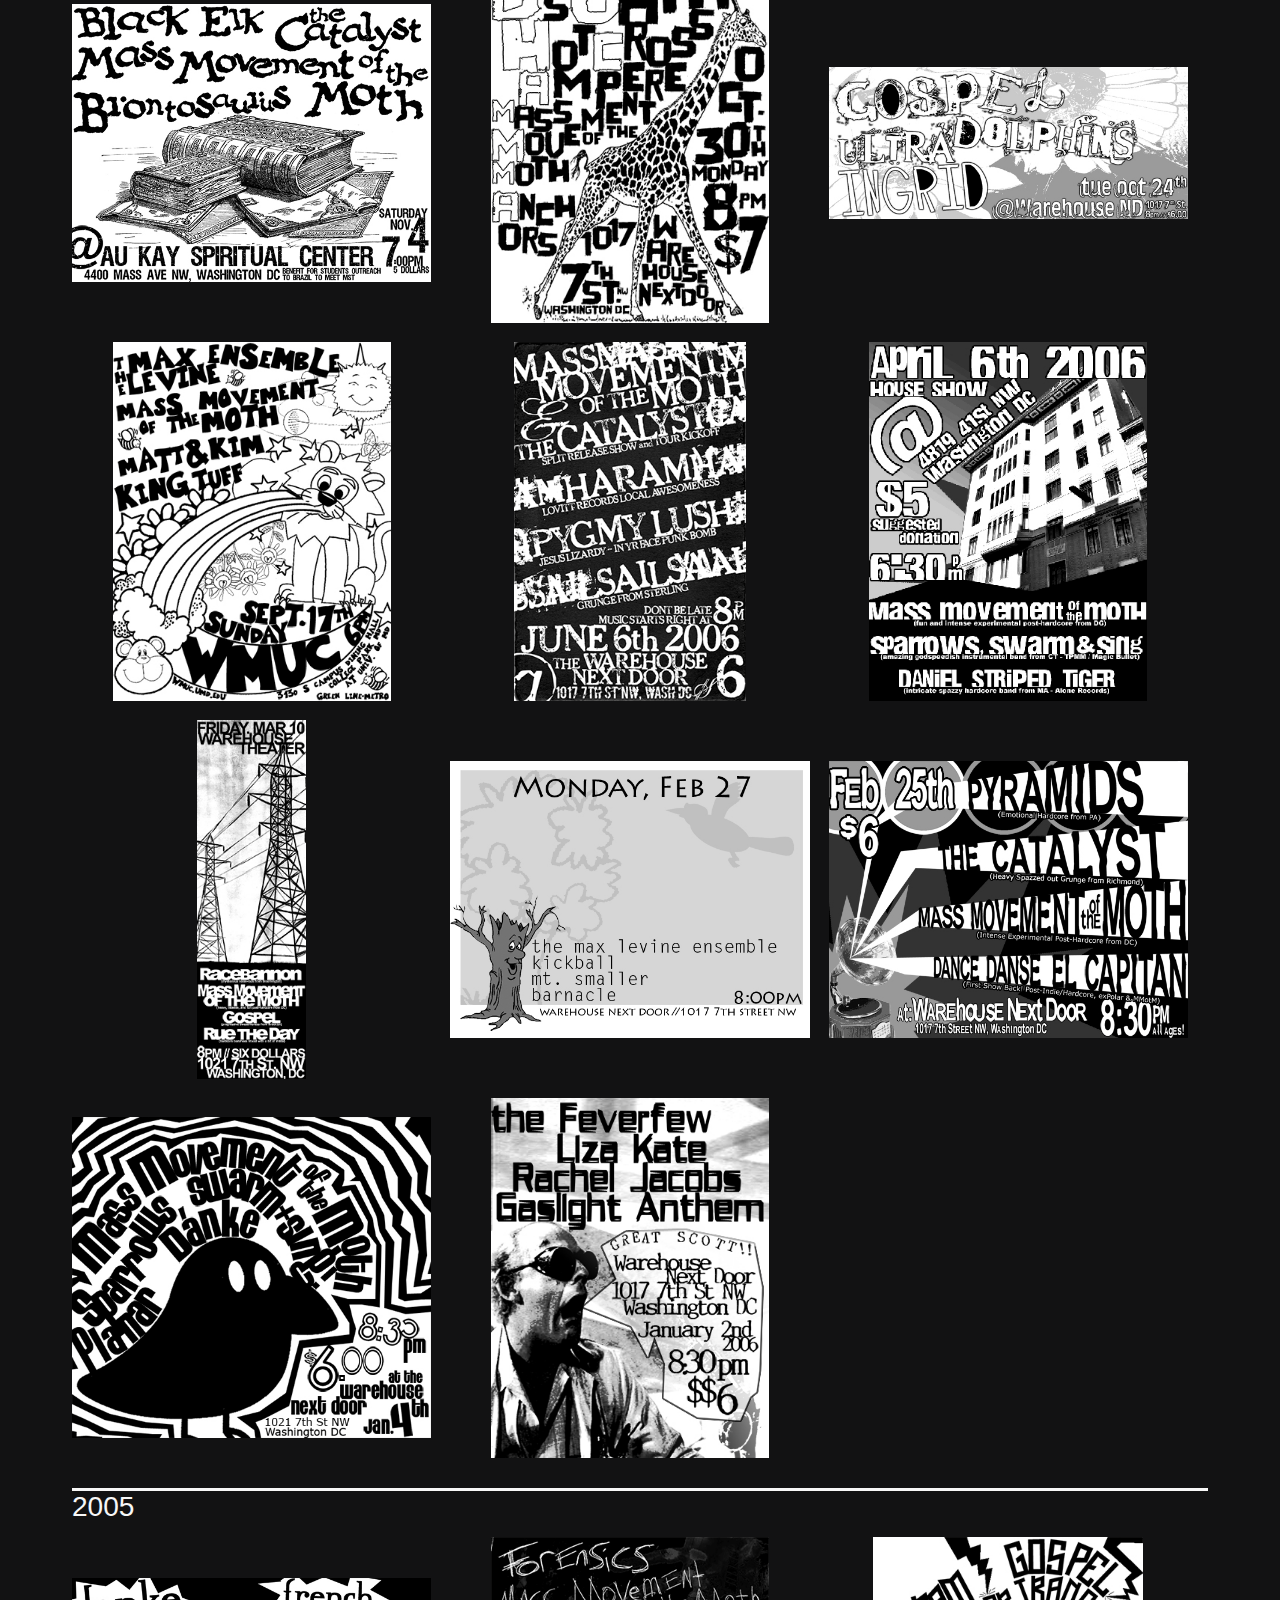
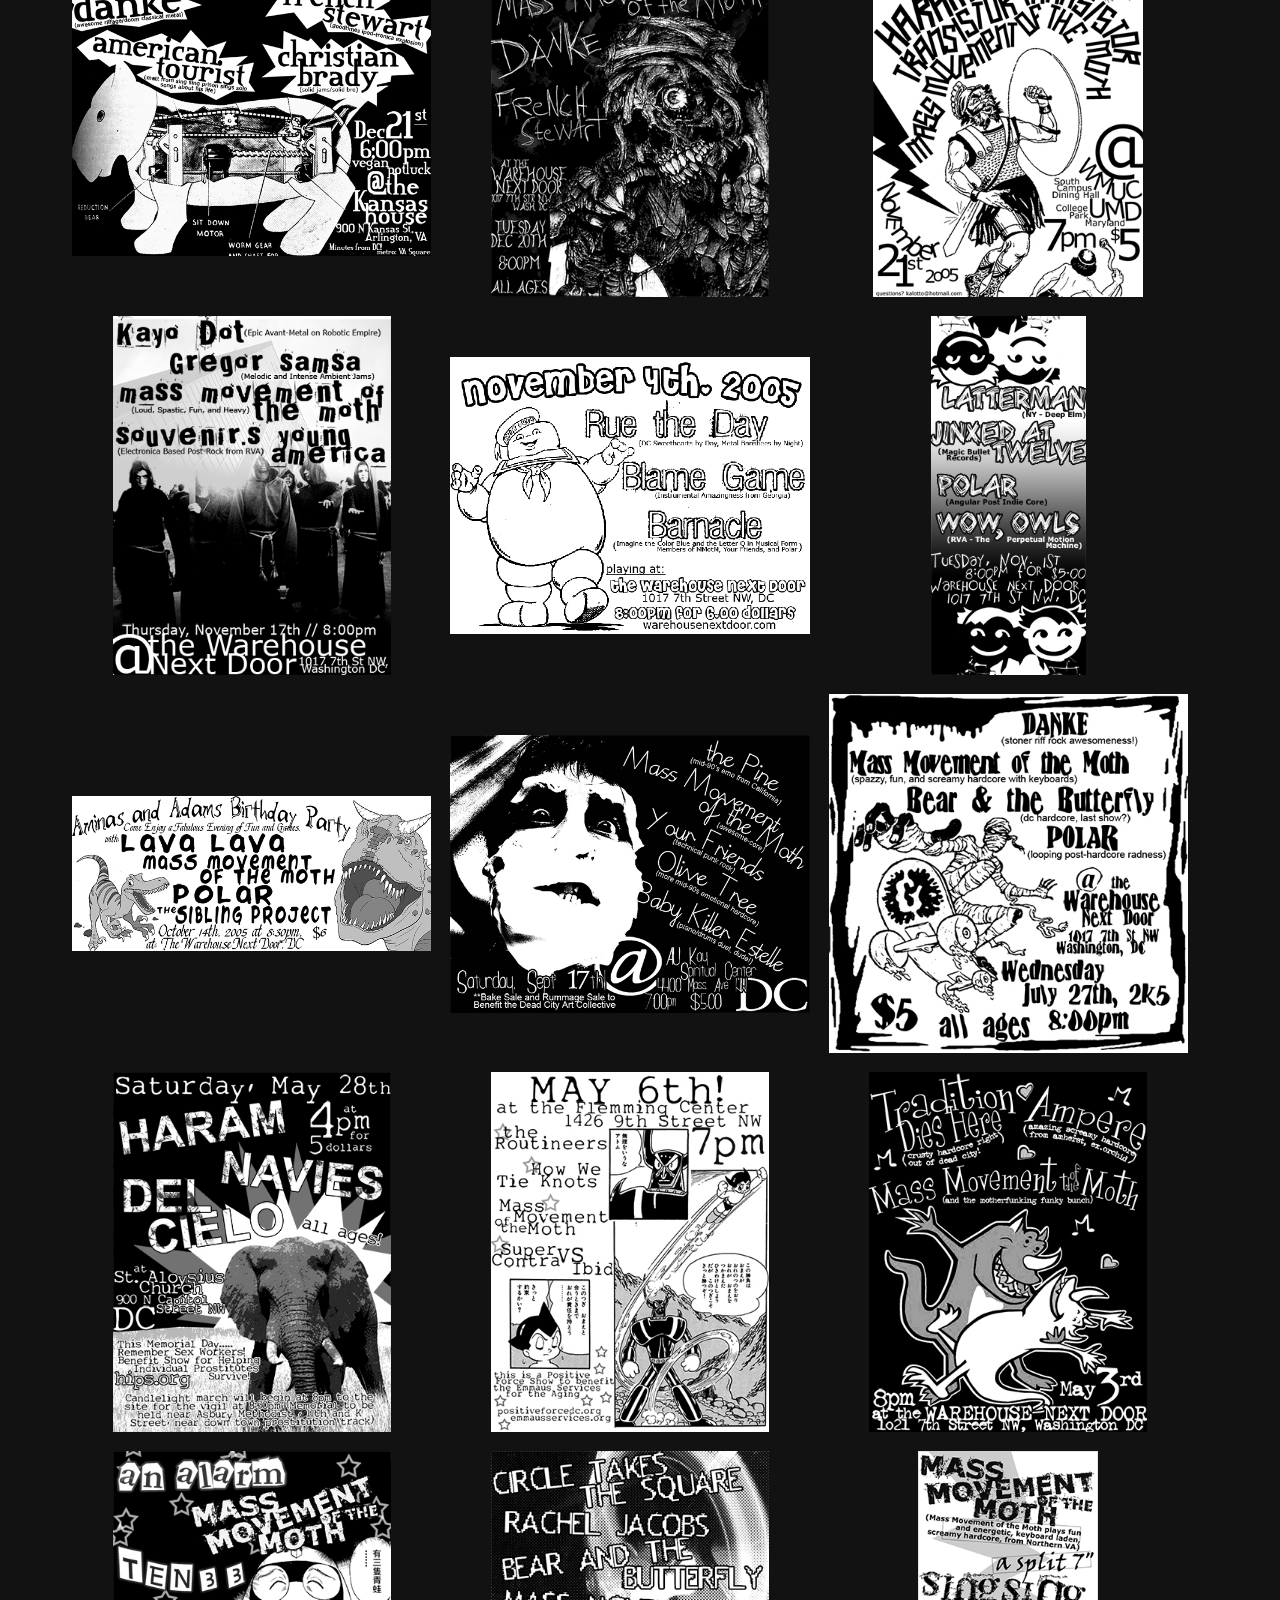
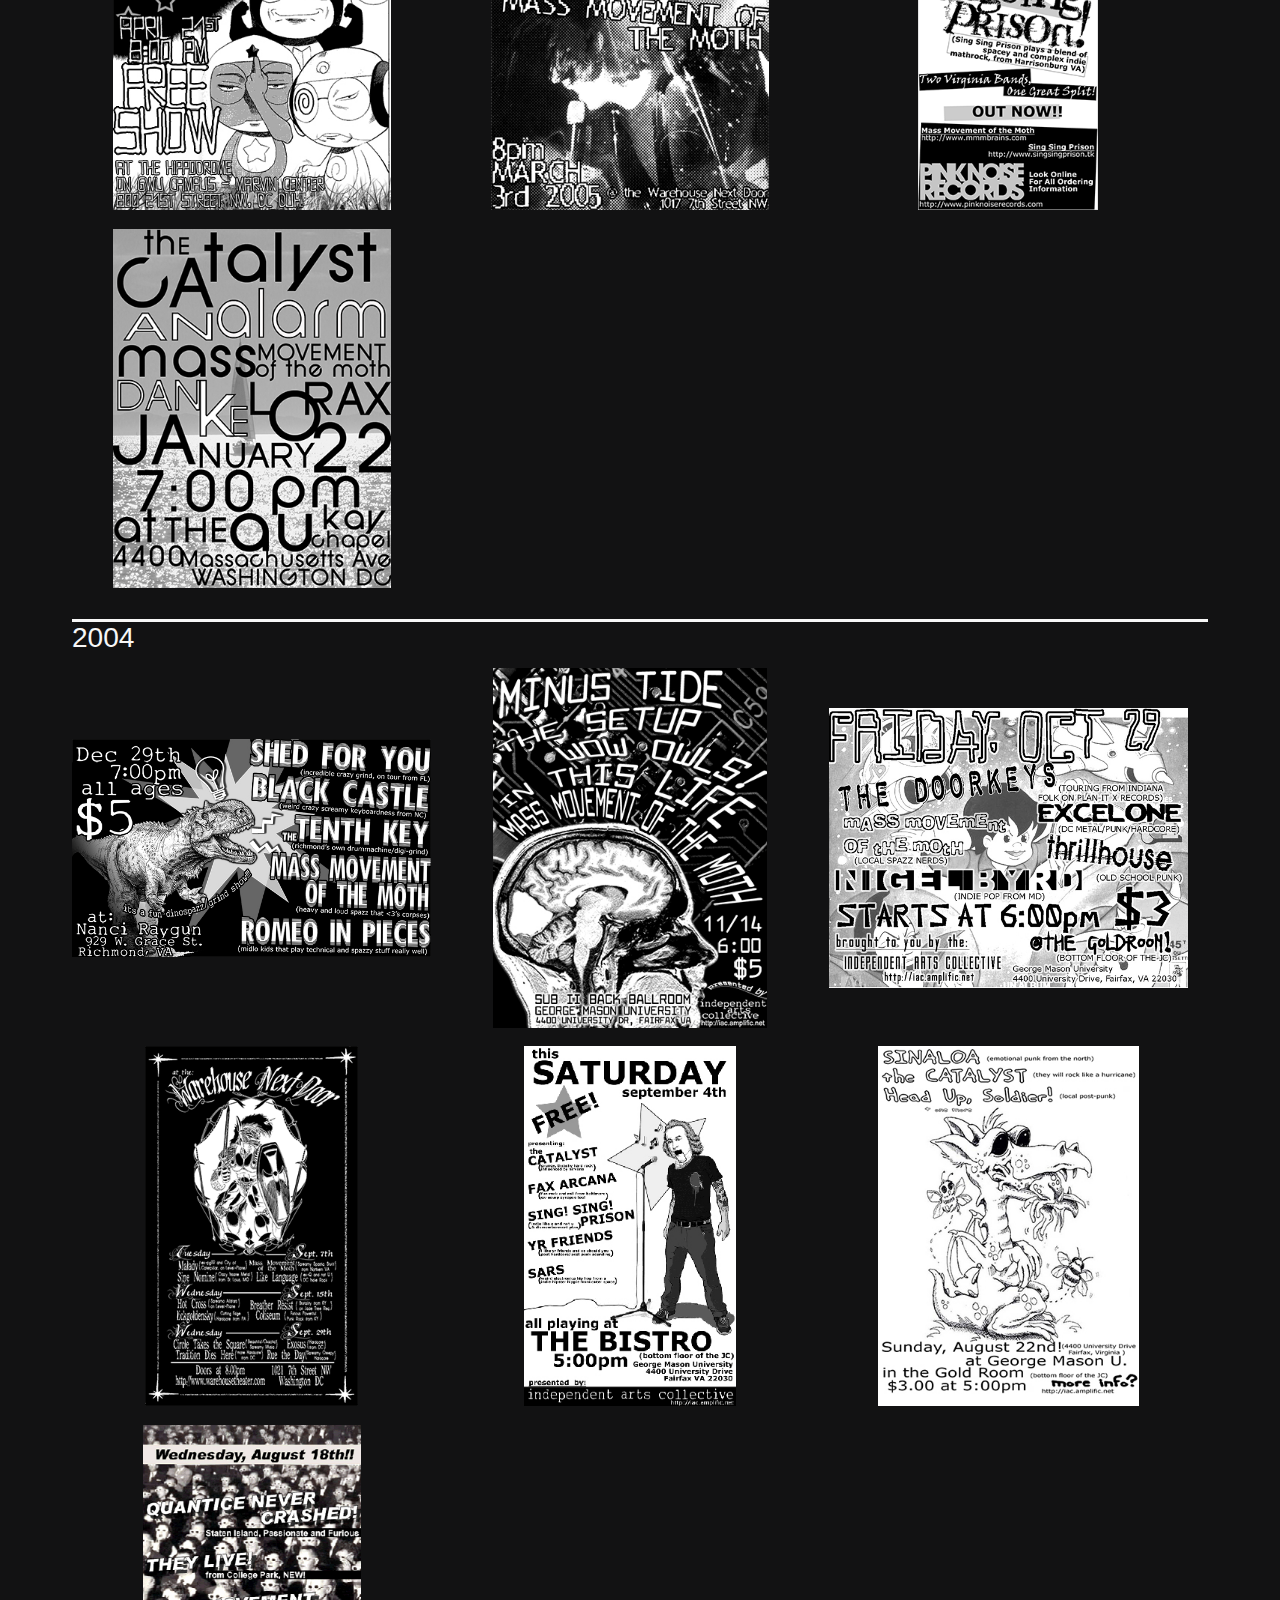
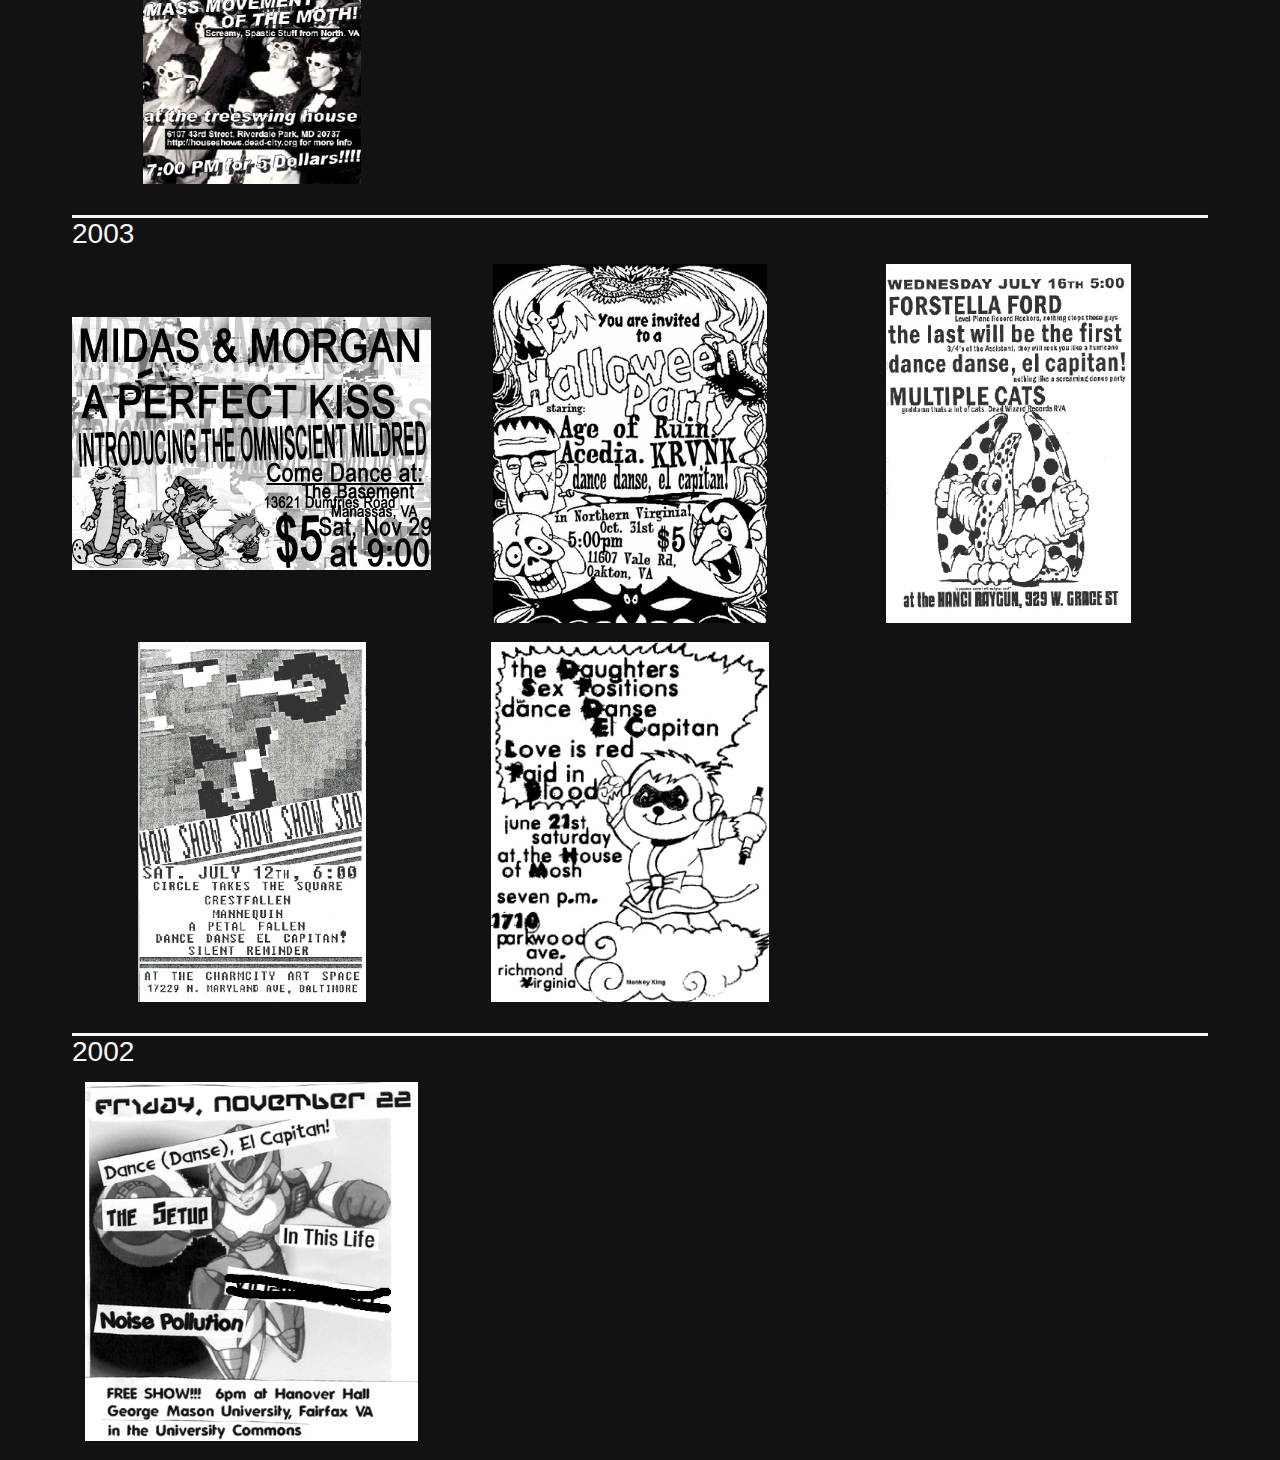
==== commit a60c19a0: "Update index.html" ====
--- a/flyers/index.html
+++ b/flyers/index.html
@@ -18,6 +18,7 @@
 
 <section>
     <h3>2025</h3>
+    <div><a href="bigger/202503-04.png" target="_blank"><img src="202503-04.png" /></a></div>
     <div><a href="bigger/202504.png" target="_blank"><img src="202504.png" /></a></div>
 </section>
 <section>
